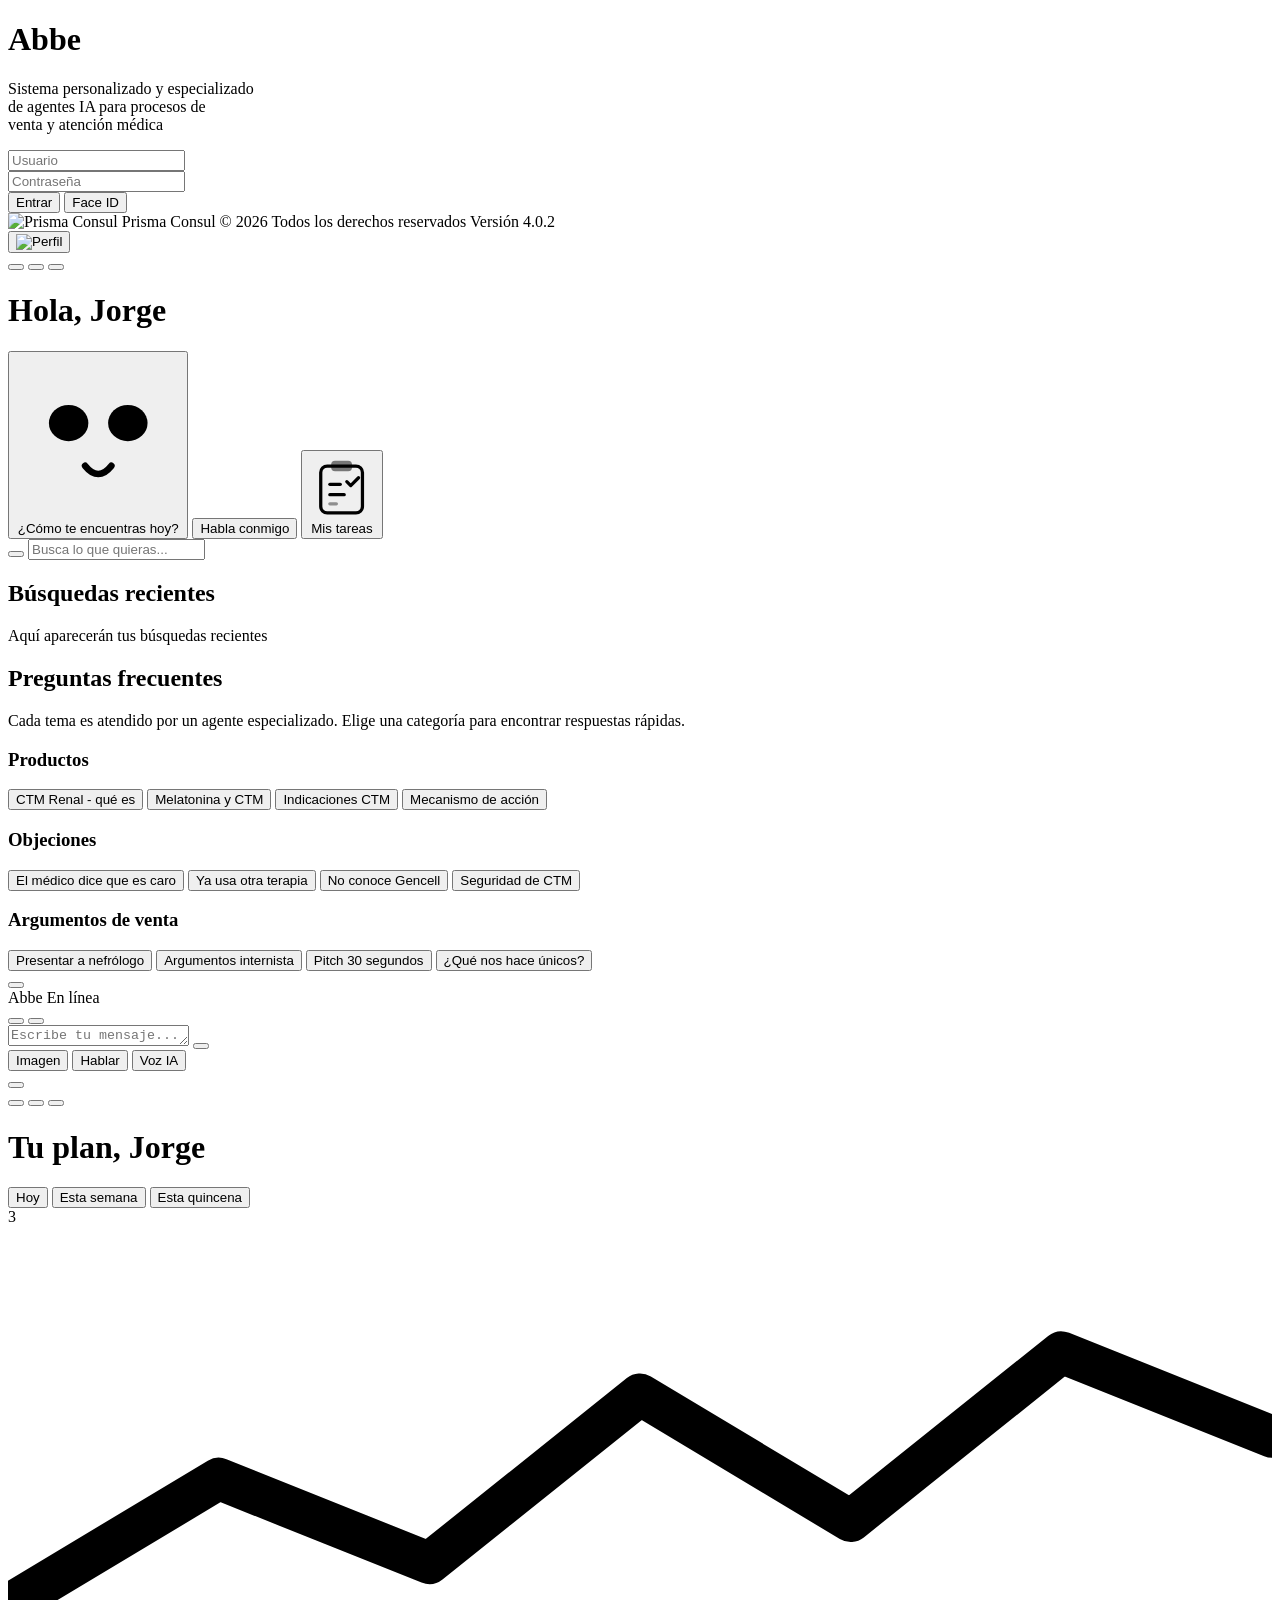
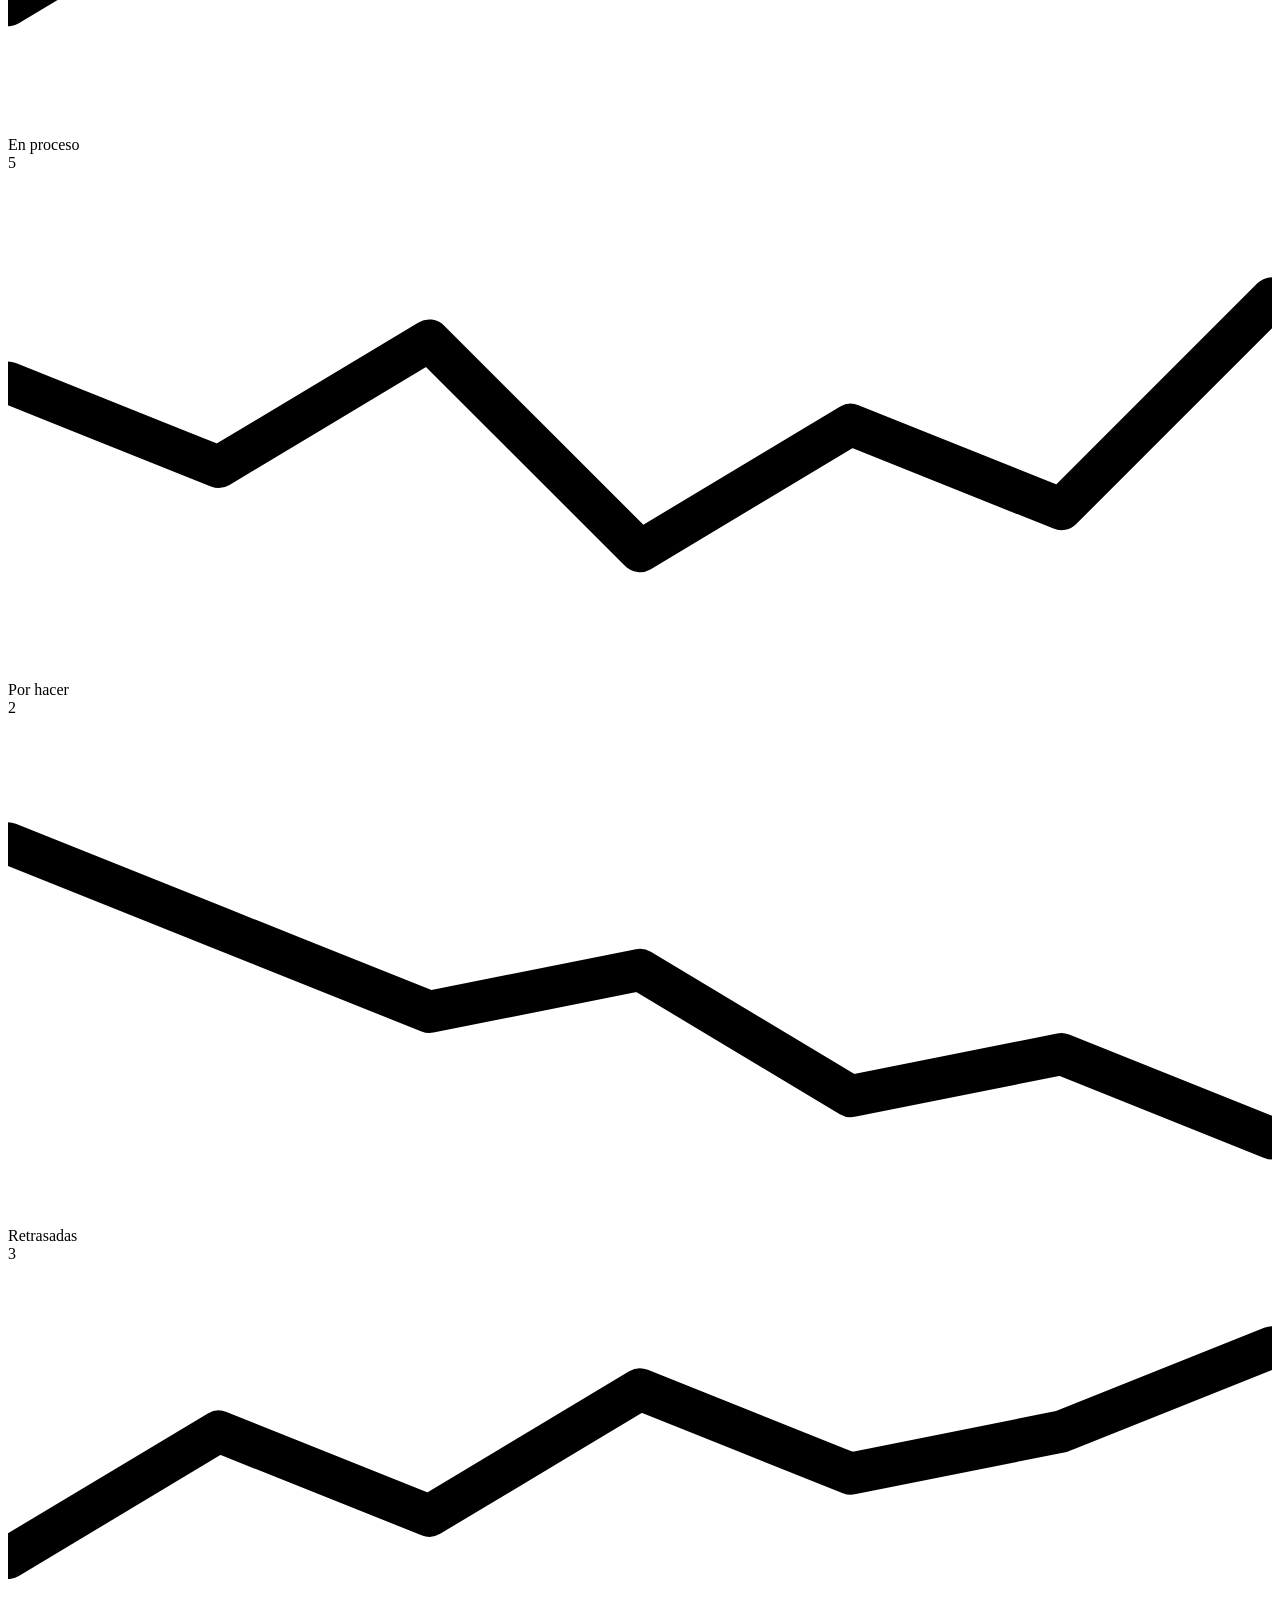
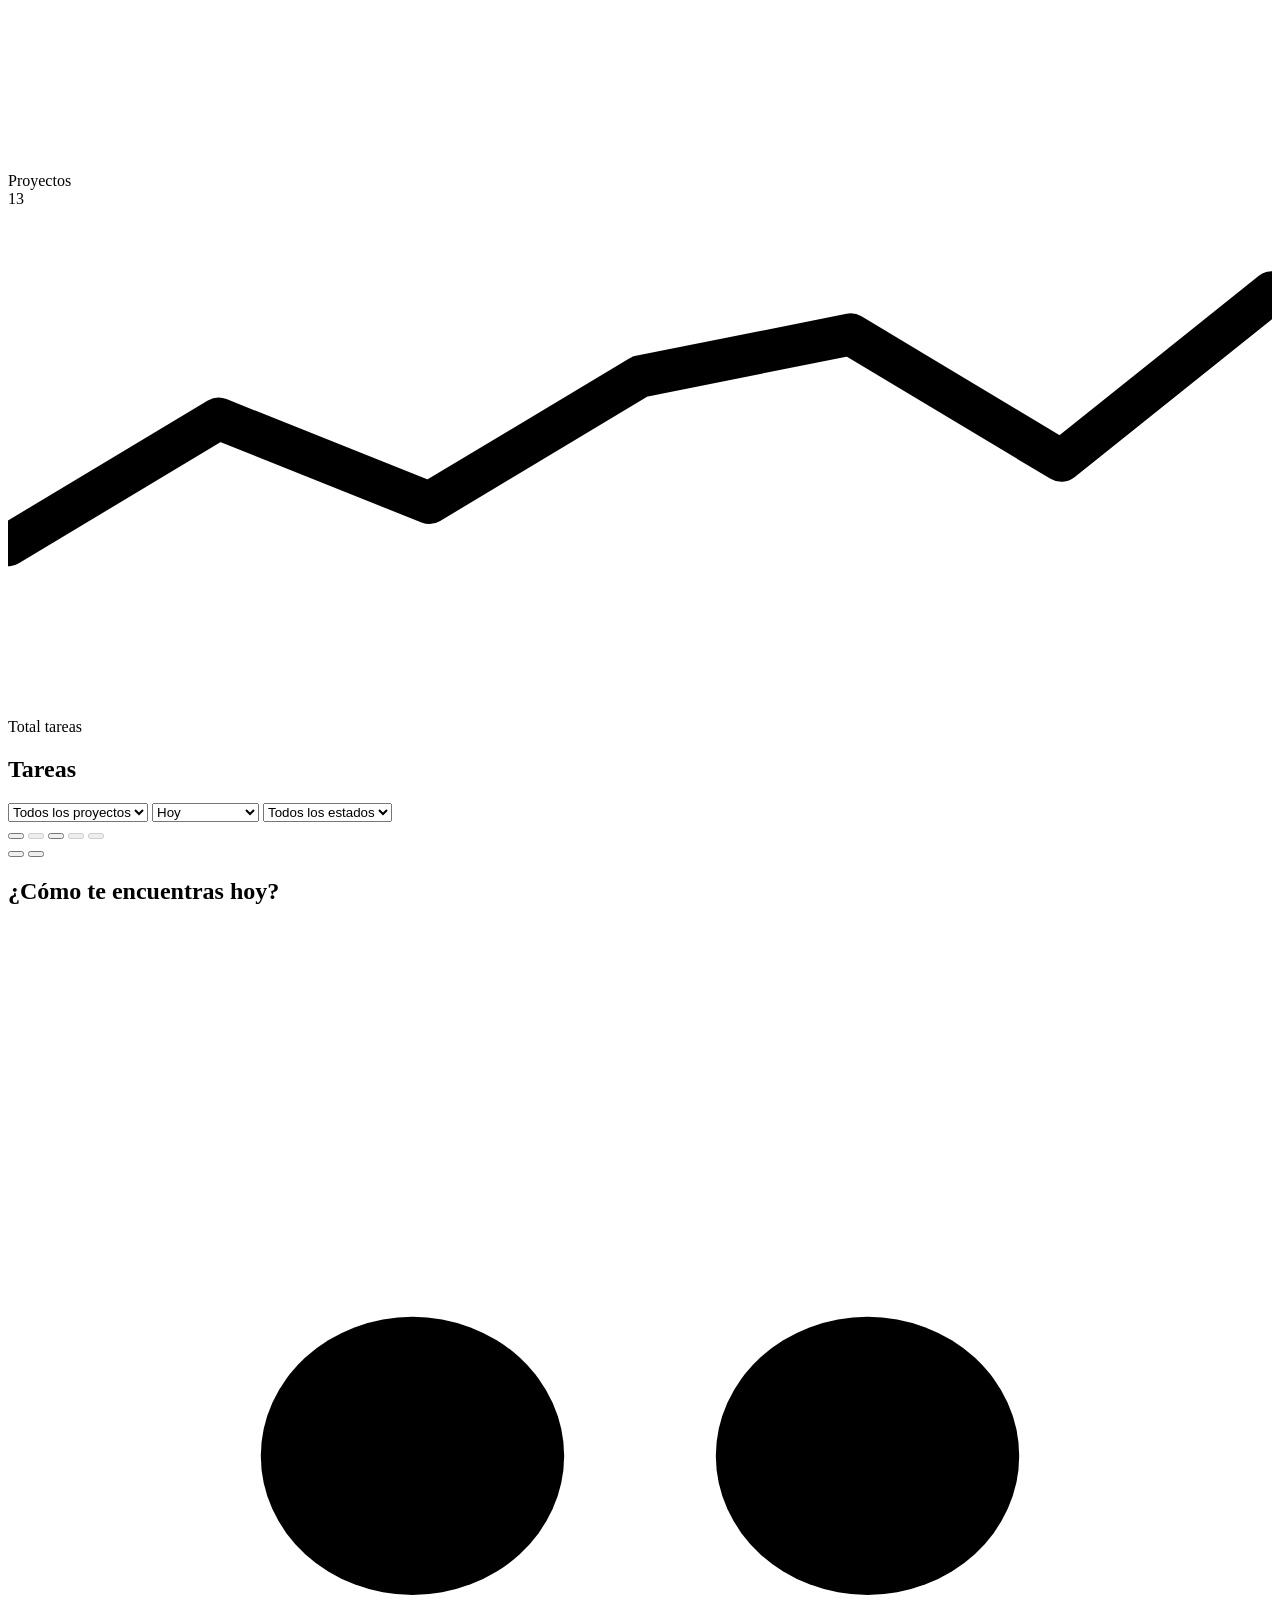
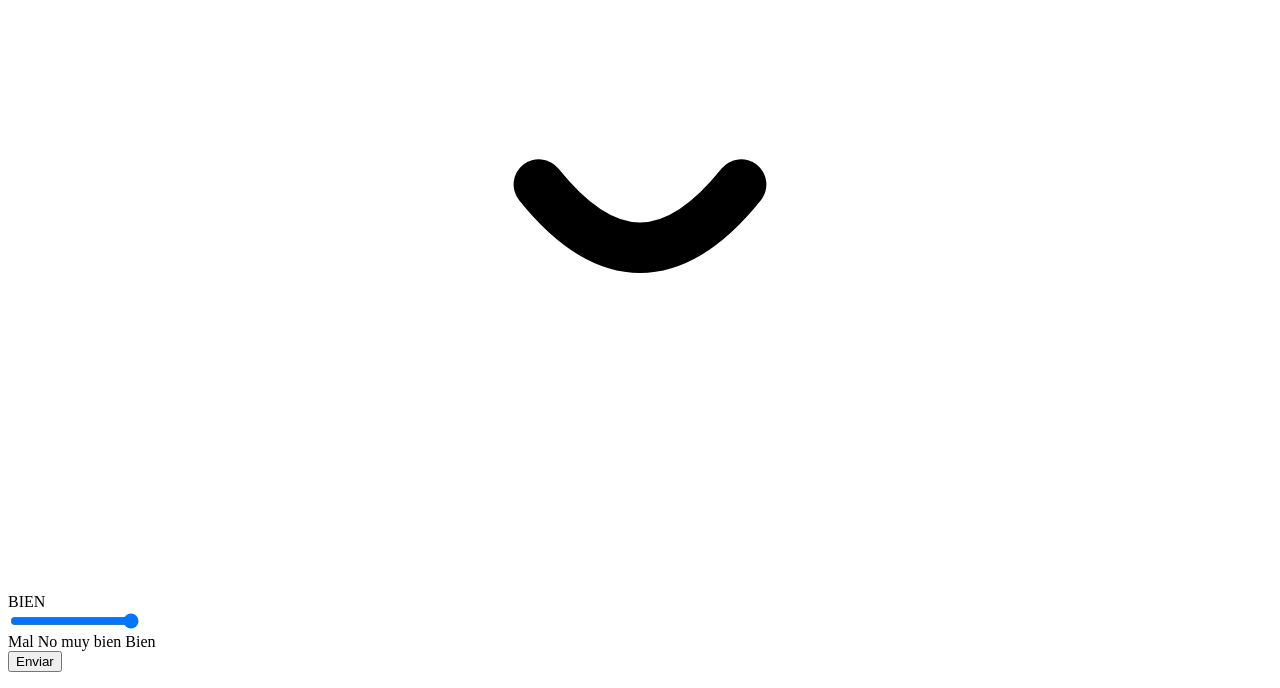
==== ABBE/static/index.html @ cb71785f "feat: multi-product platform v4.0.3 — Above Pharma with data contract enforcement - Transform from s" ====
<!DOCTYPE html>
<html lang="es">
<head>
    <meta charset="UTF-8">
    <meta name="viewport" content="width=device-width, initial-scale=1.0, maximum-scale=1.0, user-scalable=no, viewport-fit=cover">
    <meta name="theme-color" content="#FBF8FF">
    <title>Abbe</title>
    <!-- Tipografías corporativas -->
    <link rel="preconnect" href="https://fonts.googleapis.com">
    <link rel="preconnect" href="https://fonts.gstatic.com" crossorigin>
    <link href="https://fonts.googleapis.com/css2?family=Quicksand:wght@500;600;700&family=Source+Sans+3:wght@400;500;600&family=Space+Mono:wght@400;700&display=swap" rel="stylesheet">
    <!-- Phosphor Icons -->
    <link rel="stylesheet" href="https://cdn.jsdelivr.net/npm/@phosphor-icons/web@2.1.2/src/regular/style.css">
    <link rel="stylesheet" href="https://cdn.jsdelivr.net/npm/@phosphor-icons/web@2.1.2/src/bold/style.css">
    <link rel="stylesheet" href="https://cdn.jsdelivr.net/npm/@phosphor-icons/web@2.1.2/src/fill/style.css">
    <!-- Estilos -->
    <link rel="stylesheet" href="/static/style.css?v=3.8.3">
    <!-- Favicon y iconos para iOS/Android/Windows/Mac -->
    <link rel="icon" type="image/png" sizes="16x16" href="/static/favicon-16x16.png?v=4.0.2">
    <link rel="icon" type="image/png" sizes="32x32" href="/static/favicon-32x32.png?v=4.0.2">
    <link rel="icon" type="image/png" sizes="48x48" href="/static/favicon-48x48.png?v=4.0.2">
    <link rel="apple-touch-icon" href="/static/apple-touch-icon.png?v=4.0.2">
    <link rel="apple-touch-icon" sizes="152x152" href="/static/apple-touch-icon-152x152.png?v=4.0.2">
    <link rel="apple-touch-icon" sizes="167x167" href="/static/apple-touch-icon-167x167.png?v=4.0.2">
    <link rel="apple-touch-icon" sizes="180x180" href="/static/apple-touch-icon-180x180.png?v=4.0.2">
    <meta name="msapplication-TileImage" content="/static/mstile-150x150.png?v=4.0.2">
    <meta name="msapplication-TileColor" content="#667eea">
    <link rel="manifest" href="/static/manifest.json?v=4.0.2">
    <meta name="apple-mobile-web-app-capable" content="yes">
    <meta name="apple-mobile-web-app-status-bar-style" content="black-translucent">
    <meta name="apple-mobile-web-app-title" content="Abbe">
    <meta name="mobile-web-app-capable" content="yes">
    <meta name="application-name" content="Abbe">
</head>
<body>
    <div class="app-container">
        <!-- ============================================
             PANTALLA DE LOGIN
             ============================================ -->
        <main class="main-content login-screen" id="login-screen">
            <div class="login-content">
                <!-- Título -->
                <h1 class="login-title">Abbe</h1>

                <!-- Orb -->
                <div class="login-orb-wrapper">
                    <div class="orb-container" id="login-orb-container"></div>
                </div>

                <!-- Descripción -->
                <p class="login-description">
                    Sistema personalizado y especializado<br>de agentes IA para procesos de<br>venta y atención médica
                </p>

                <!-- Campo usuario -->
                <div class="login-field" id="login-field-user">
                    <i class="ph ph-user"></i>
                    <input type="text" id="login-user" placeholder="Usuario" autocomplete="username" required>
                </div>

                <!-- Campo contraseña -->
                <div class="login-field" id="login-field-password">
                    <i class="ph ph-lock"></i>
                    <input type="password" id="login-password" placeholder="Contraseña" autocomplete="current-password" required>
                </div>

                <!-- Botón entrar -->
                <button class="login-btn" id="login-btn" type="button">
                    Entrar
                </button>

                <!-- Face ID -->
                <button class="login-faceid" id="faceid-btn" type="button">
                    <i class="ph ph-scan-smiley"></i>
                    <span>Face ID</span>
                </button>

                <!-- Footer con logo Prisma Consul -->
                <footer class="login-footer">
                    <img src="/static/prisma-logo.svg" alt="Prisma Consul" class="login-footer__logo">
                    <span class="login-footer__company">Prisma Consul</span>
                    <span class="login-footer__copyright">© 2026 Todos los derechos reservados</span>
                    <span class="login-footer__version">Versión 4.0.2</span>
                </footer>
            </div>
        </main>

        <!-- ============================================
             PANTALLA DE BIENVENIDA
             ============================================ -->
        <main class="main-content welcome-screen hidden" id="welcome-screen">
            <!-- Header con perfil e iconos -->
            <div class="header-row">
                <button class="profile-btn" id="profile-btn" title="Mi cuenta">
                    <img src="/static/profile.jpg" alt="Perfil" class="profile-img">
                </button>
                <div class="header-actions">
                    <!-- Wake word button oculto — reactivar descomentando
                    <button class="wake-word-toggle" id="wake-word-btn" title="Activar Hola, Abbe">
                        <i class="ph ph-microphone-slash"></i>
                        <span class="wake-word-label">Hola, Abbe · off</span>
                    </button>
                    -->
                    <button class="header-icon-btn" id="faq-btn" title="Preguntas frecuentes">
                        <i class="ph ph-question"></i>
                    </button>
                    <button class="header-icon-btn" id="catalog-btn" title="Catálogos">
                        <i class="ph ph-book-open"></i>
                    </button>
                    <button class="header-icon-btn" id="logout-btn" title="Cerrar sesión">
                        <i class="ph ph-sign-out"></i>
                    </button>
                </div>
            </div>

            <!-- Saludo -->
            <div class="greeting-section">
                <h1 class="greeting-title">Hola, Jorge <i class="ph ph-hand-waving wave"></i></h1>
            </div>

            <!-- Bento Card Grid -->
            <div class="bento-grid">
                <!-- Card 1: Estado de ánimo (tall, izquierda) -->
                <button class="bento-card bento-card--mood" id="mood-card">
                    <svg class="mood-face" viewBox="0 0 100 100" aria-hidden="true">
                        <ellipse cx="32" cy="42" rx="12" ry="11" fill="currentColor"/>
                        <ellipse cx="68" cy="42" rx="12" ry="11" fill="currentColor"/>
                        <path d="M42 68 Q50 78 58 68" stroke="currentColor" stroke-width="4" stroke-linecap="round" fill="none"/>
                    </svg>
                    <span class="bento-card__title">¿Cómo te encuentras hoy?</span>
                </button>

                <!-- Card 2: Orb + Voice (derecha arriba) -->
                <button class="bento-card bento-card--voice" id="orb-card">
                    <div id="orb-container" class="orb-container"></div>
                    <span class="bento-card__title">Habla conmigo</span>
                </button>

                <!-- Card 3: Plan diario (derecha abajo) -->
                <button class="bento-card bento-card--plan" id="plan-card">
                    <svg class="plan-icon" viewBox="0 0 100 100" aria-hidden="true">
                        <!-- Clipboard base -->
                        <rect x="18" y="20" width="64" height="72" rx="10" ry="10" fill="none" stroke="currentColor" stroke-width="5"/>
                        <!-- Clip top -->
                        <rect x="34" y="12" width="32" height="16" rx="6" ry="6" fill="currentColor" opacity="0.5"/>
                        <!-- Check lines -->
                        <line x1="32" y1="48" x2="48" y2="48" stroke="currentColor" stroke-width="5" stroke-linecap="round"/>
                        <line x1="32" y1="64" x2="54" y2="64" stroke="currentColor" stroke-width="5" stroke-linecap="round"/>
                        <line x1="32" y1="78" x2="42" y2="78" stroke="currentColor" stroke-width="5" stroke-linecap="round" opacity="0.4"/>
                        <!-- Checkmark -->
                        <polyline points="58,44 64,50 76,38" fill="none" stroke="currentColor" stroke-width="5" stroke-linecap="round" stroke-linejoin="round"/>
                    </svg>
                    <span class="bento-card__title">Mis tareas</span>
                </button>
            </div>

            <!-- Barra de búsqueda -->
            <div class="search-container">
                <button class="search-icon-btn" title="Buscar">
                    <i class="ph ph-magnifying-glass"></i>
                </button>
                <input
                    type="text"
                    id="message-input"
                    class="search-input"
                    placeholder="Busca lo que quieras..."
                    autocomplete="off"
                >
            </div>

            <!-- Búsquedas recientes -->
            <section class="recent-searches" id="recent-searches">
                <h2 class="recent-searches__title">Búsquedas recientes</h2>
                <p class="recent-searches__empty-msg" id="recent-searches-empty">Aquí aparecerán tus búsquedas recientes</p>
                <div class="recent-searches__list" id="recent-searches-list">
                    <!-- Se renderiza dinámicamente desde JS -->
                </div>
            </section>

            <!-- Preguntas Frecuentes por Agente -->
            <section class="faq-section" id="faq-section">
                <h2 class="faq-section__title">Preguntas frecuentes</h2>
                <p class="faq-section__desc">Cada tema es atendido por un agente especializado. Elige una categoría para encontrar respuestas rápidas.</p>

                <!-- Productos -->
                <div class="faq-category">
                    <h3 class="faq-category__label">
                        <i class="ph ph-package"></i>
                        Productos
                    </h3>
                    <div class="faq-chips">
                        <button class="faq-chip" data-question="¿Qué es el CTM Estabilizador Renal y para qué sirve?">CTM Renal - qué es</button>
                        <button class="faq-chip" data-question="¿Cómo funciona el pretratamiento con melatonina en las CTM?">Melatonina y CTM</button>
                        <button class="faq-chip" data-question="¿Qué condiciones trata el CTM Estabilizador Renal?">Indicaciones CTM</button>
                        <button class="faq-chip" data-question="¿Cuál es el mecanismo de acción de las células mesenquimales?">Mecanismo de acción</button>
                    </div>
                </div>

                <!-- Objeciones -->
                <div class="faq-category">
                    <h3 class="faq-category__label">
                        <i class="ph ph-shield"></i>
                        Objeciones
                    </h3>
                    <div class="faq-chips">
                        <button class="faq-chip" data-question="El doctor dice que la terapia celular es muy cara, ¿cómo respondo?">El médico dice que es caro</button>
                        <button class="faq-chip" data-question="El doctor ya usa otra terapia y está contento, ¿cómo lo convenzo?">Ya usa otra terapia</button>
                        <button class="faq-chip" data-question="El doctor no conoce Gencell, ¿cómo la presento?">No conoce Gencell</button>
                        <button class="faq-chip" data-question="¿Las células mesenquimales son seguras? ¿Hay efectos adversos?">Seguridad de CTM</button>
                    </div>
                </div>

                <!-- Argumentos de venta -->
                <div class="faq-category">
                    <h3 class="faq-category__label">
                        <i class="ph ph-trend-up"></i>
                        Argumentos de venta
                    </h3>
                    <div class="faq-chips">
                        <button class="faq-chip" data-question="¿Cómo presento Gencell a un nefrólogo?">Presentar a nefrólogo</button>
                        <button class="faq-chip" data-question="¿Cómo presento la terapia CTM a un internista?">Argumentos internista</button>
                        <button class="faq-chip" data-question="Dame el pitch de 30 segundos del CTM Estabilizador Renal">Pitch 30 segundos</button>
                        <button class="faq-chip" data-question="¿Qué hace único a Gencell frente a otras terapias celulares?">¿Qué nos hace únicos?</button>
                    </div>
                </div>
            </section>
        </main>

        <!-- ============================================
             PANTALLA DE CHAT
             ============================================ -->
        <main class="chat-screen hidden" id="chat-screen">
            <!-- Header del chat -->
            <div class="chat-header">
                <button class="back-btn" id="back-btn" title="Volver">
                    <i class="ph ph-arrow-left"></i>
                </button>
                <div id="orb-container-chat-header" class="orb-container-chat-header"></div>
                <div class="chat-title">
                    <span class="chat-title-text">Abbe</span>
                    <span class="chat-status" id="chat-status">En línea</span>
                </div>
                <div class="header-actions">
                    <!-- Wake word button oculto — reactivar descomentando
                    <button class="wake-word-toggle" id="chat-wake-word-btn" title="Activar Hola, Abbe">
                        <i class="ph ph-microphone-slash"></i>
                        <span class="wake-word-label">Hola, Abbe · off</span>
                    </button>
                    -->
                    <button class="header-icon-btn" id="chat-faq-btn" title="Preguntas frecuentes">
                        <i class="ph ph-question"></i>
                    </button>
                    <button class="header-icon-btn" id="chat-logout-btn" title="Cerrar sesión">
                        <i class="ph ph-sign-out"></i>
                    </button>
                </div>
            </div>

            <!-- Mensajes del chat -->
            <div class="chat-messages" id="chat-messages">
                <!-- Los mensajes se añaden dinámicamente -->
            </div>

            <!-- Input del chat — estilo Claude: input arriba, botones abajo -->
            <div class="chat-input-container">
                <!-- Input de texto principal -->
                <div class="chat-input-row">
                    <textarea
                        id="chat-input"
                        class="chat-textarea"
                        placeholder="Escribe tu mensaje..."
                        rows="1"
                        autocomplete="off"
                    ></textarea>
                    <button class="chat-send-btn" id="chat-send-btn" title="Enviar">
                        <i class="ph ph-paper-plane-tilt"></i>
                    </button>
                </div>
                <!-- Botones de acción -->
                <div class="chat-actions-row">
                    <button class="chat-action-btn" id="chat-photo-btn" title="Subir imagen">
                        <i class="ph ph-camera"></i>
                        <span class="chat-action-label">Imagen</span>
                    </button>
                    <button class="chat-action-btn" id="chat-mic-btn" title="Grabar voz">
                        <i class="ph ph-microphone"></i>
                        <span class="chat-action-label">Hablar</span>
                    </button>
                    <button class="chat-action-btn chat-action-btn--voice" id="chat-voice-btn" title="Voz de Abbe">
                        <i class="ph-bold ph-waveform"></i>
                        <span class="chat-action-label">Voz IA</span>
                    </button>
                </div>
            </div>
        </main>

        <!-- ============================================
             PANTALLA DE PLAN
             ============================================ -->
        <main class="plan-screen hidden" id="plan-screen">
            <!-- Contenido scrollable -->
            <div class="plan-body">
                <!-- Header limpio (mismo estilo que welcome) -->
                <div class="header-row">
                    <button class="header-icon-btn" id="plan-back-btn" title="Volver">
                        <i class="ph ph-arrow-left"></i>
                    </button>
                    <div class="header-actions">
                        <button class="header-icon-btn" id="plan-faq-btn" title="Preguntas frecuentes">
                            <i class="ph ph-question"></i>
                        </button>
                        <button class="header-icon-btn" id="plan-catalog-btn" title="Catálogos">
                            <i class="ph ph-book-open"></i>
                        </button>
                        <button class="header-icon-btn" id="plan-logout-btn" title="Cerrar sesión">
                            <i class="ph ph-sign-out"></i>
                        </button>
                    </div>
                </div>

                <!-- Título tipo greeting -->
                <div class="greeting-section">
                    <h1 class="greeting-title">Tu plan, Jorge</h1>
                </div>
                <!-- Filtro Overview -->
                <div class="plan-overview-filter">
                    <button class="plan-filter-chip active" data-filter="hoy">Hoy</button>
                    <button class="plan-filter-chip" data-filter="semana">Esta semana</button>
                    <button class="plan-filter-chip" data-filter="quincena">Esta quincena</button>
                </div>

                <!-- Grid de estadísticas -->
                <div class="plan-stats-grid">
                    <div class="plan-stat-card plan-stat--in-progress">
                        <span class="plan-stat__number" id="stat-in-progress">3</span>
                        <svg class="plan-stat__sparkline" viewBox="0 0 60 24" aria-hidden="true">
                            <polyline points="0,18 10,12 20,16 30,8 40,14 50,6 60,10" fill="none" stroke="currentColor" stroke-width="2" stroke-linecap="round" stroke-linejoin="round"/>
                        </svg>
                        <span class="plan-stat__label">En proceso</span>
                        <i class="ph ph-caret-right plan-stat__arrow"></i>
                    </div>
                    <div class="plan-stat-card plan-stat--todo">
                        <span class="plan-stat__number" id="stat-todo">5</span>
                        <svg class="plan-stat__sparkline" viewBox="0 0 60 24" aria-hidden="true">
                            <polyline points="0,10 10,14 20,8 30,18 40,12 50,16 60,6" fill="none" stroke="currentColor" stroke-width="2" stroke-linecap="round" stroke-linejoin="round"/>
                        </svg>
                        <span class="plan-stat__label">Por hacer</span>
                        <i class="ph ph-caret-right plan-stat__arrow"></i>
                    </div>
                    <div class="plan-stat-card plan-stat--overdue">
                        <span class="plan-stat__number" id="stat-overdue">2</span>
                        <svg class="plan-stat__sparkline" viewBox="0 0 60 24" aria-hidden="true">
                            <polyline points="0,6 10,10 20,14 30,12 40,18 50,16 60,20" fill="none" stroke="currentColor" stroke-width="2" stroke-linecap="round" stroke-linejoin="round"/>
                        </svg>
                        <span class="plan-stat__label">Retrasadas</span>
                        <i class="ph ph-caret-right plan-stat__arrow"></i>
                    </div>
                    <div class="plan-stat-card plan-stat--projects">
                        <span class="plan-stat__number" id="stat-projects">3</span>
                        <svg class="plan-stat__sparkline" viewBox="0 0 60 24" aria-hidden="true">
                            <polyline points="0,14 10,8 20,12 30,6 40,10 50,8 60,4" fill="none" stroke="currentColor" stroke-width="2" stroke-linecap="round" stroke-linejoin="round"/>
                        </svg>
                        <span class="plan-stat__label">Proyectos</span>
                        <i class="ph ph-caret-right plan-stat__arrow"></i>
                    </div>
                    <div class="plan-stat-card plan-stat--total">
                        <span class="plan-stat__number" id="stat-total">13</span>
                        <svg class="plan-stat__sparkline" viewBox="0 0 60 24" aria-hidden="true">
                            <polyline points="0,16 10,10 20,14 30,8 40,6 50,12 60,4" fill="none" stroke="currentColor" stroke-width="2" stroke-linecap="round" stroke-linejoin="round"/>
                        </svg>
                        <span class="plan-stat__label">Total tareas</span>
                        <i class="ph ph-caret-right plan-stat__arrow"></i>
                    </div>
                </div>

                <!-- Sección Tareas -->
                <div class="plan-tasks-section">
                    <h2 class="plan-tasks__title">Tareas</h2>

                    <!-- Filtros de tareas -->
                    <div class="plan-tasks-filters">
                        <select class="plan-tasks-filter" id="filter-project">
                            <option value="all">Todos los proyectos</option>
                            <option value="visitas">Visitas médicas</option>
                            <option value="formacion">Formación</option>
                            <option value="admin">Administración</option>
                        </select>
                        <select class="plan-tasks-filter" id="filter-time">
                            <option value="hoy">Hoy</option>
                            <option value="semana">Esta semana</option>
                            <option value="quincena">Esta quincena</option>
                        </select>
                        <select class="plan-tasks-filter" id="filter-status">
                            <option value="all">Todos los estados</option>
                            <option value="in_progress">En proceso</option>
                            <option value="todo">Por hacer</option>
                            <option value="overdue">Retrasadas</option>
                            <option value="done">Completadas</option>
                        </select>
                    </div>

                    <!-- Lista de tareas — se renderiza dinámicamente desde JS -->
                    <div class="plan-tasks-list" id="plan-tasks-list"></div>
                </div>
            </div>

            <!-- Bottom Navigation Bar -->
            <nav class="plan-bottom-nav">
                <button class="plan-nav-btn" id="nav-chat-btn" title="Chat">
                    <i class="ph ph-chat-circle"></i>
                </button>
                <button class="plan-nav-btn" id="nav-add-task" title="Nueva tarea" disabled>
                    <i class="ph ph-plus"></i>
                </button>
                <button class="plan-nav-btn plan-nav-btn--orb" id="nav-orb" title="Habla conmigo">
                    <div id="orb-container-nav" class="orb-container-nav"></div>
                </button>
                <button class="plan-nav-btn" id="nav-list" title="Lista" disabled>
                    <i class="ph ph-list-checks"></i>
                </button>
                <button class="plan-nav-btn" id="nav-calendar" title="Calendario" disabled>
                    <i class="ph ph-calendar"></i>
                </button>
            </nav>
        </main>

        <!-- ============================================
             MOOD SELECTOR OVERLAY
             ============================================ -->
        <div class="mood-overlay hidden" id="mood-overlay" role="dialog" aria-modal="true" aria-labelledby="mood-question">
            <!-- Top bar -->
            <div class="mood-overlay__topbar">
                <button class="mood-overlay__close" id="mood-close-btn" title="Cerrar" aria-label="Cerrar">
                    <i class="ph ph-x"></i>
                </button>
                <button class="mood-overlay__info" id="mood-info-btn" title="Información" aria-label="Información">
                    <i class="ph ph-info"></i>
                </button>
            </div>

            <!-- Pregunta -->
            <h2 class="mood-overlay__question" id="mood-question">¿Cómo te encuentras hoy?</h2>

            <!-- Cara animada grande -->
            <div class="mood-overlay__face-container">
                <svg class="mood-overlay__face" id="mood-face-svg" viewBox="0 0 100 100" aria-hidden="true">
                    <ellipse id="mood-eye-left" cx="32" cy="42" rx="12" ry="11" fill="currentColor"/>
                    <ellipse id="mood-eye-right" cx="68" cy="42" rx="12" ry="11" fill="currentColor"/>
                    <path id="mood-mouth" d="M42 68 Q50 78 58 68" stroke="currentColor" stroke-width="4" stroke-linecap="round" fill="none"/>
                </svg>
            </div>

            <!-- Label del mood -->
            <span class="mood-overlay__label" id="mood-label">BIEN</span>

            <!-- Slider -->
            <div class="mood-overlay__slider-container">
                <div class="mood-overlay__slider-track">
                    <input
                        type="range"
                        id="mood-slider"
                        class="mood-overlay__slider"
                        min="0"
                        max="100"
                        value="100"
                        step="1"
                    >
                </div>
                <div class="mood-overlay__slider-labels">
                    <span class="mood-overlay__slider-endpoint">Mal</span>
                    <span class="mood-overlay__slider-endpoint">No muy bien</span>
                    <span class="mood-overlay__slider-endpoint">Bien</span>
                </div>
            </div>

            <!-- Enviar -->
            <button class="mood-overlay__submit" id="mood-submit-btn">Enviar</button>

            <!-- Reacción AI -->
            <p class="mood-overlay__reaction" id="mood-reaction"></p>
        </div>
    </div>

    <!-- Markdown rendering -->
    <script src="https://cdn.jsdelivr.net/npm/marked@17.0.1/lib/marked.umd.js"></script>
    <script src="https://cdn.jsdelivr.net/npm/dompurify@3.3.1/dist/purify.min.js"></script>
    <!-- Streaming markdown parser (no re-parsea, solo append al DOM) -->
    <script type="module">
        import * as smd from "https://cdn.jsdelivr.net/npm/streaming-markdown/smd.min.js";
        window.smd = smd;
    </script>
    <!-- HTML to Canvas (infographic PNG export) -->
    <script src="https://cdn.jsdelivr.net/npm/html2canvas@1.4.1/dist/html2canvas.min.js"></script>
    <!-- Orb 3D Canvas -->
    <script src="/static/orb.js?v=2.4.0"></script>
    <script src="/static/app.js?v=5.8.0"></script>
</body>
</html>
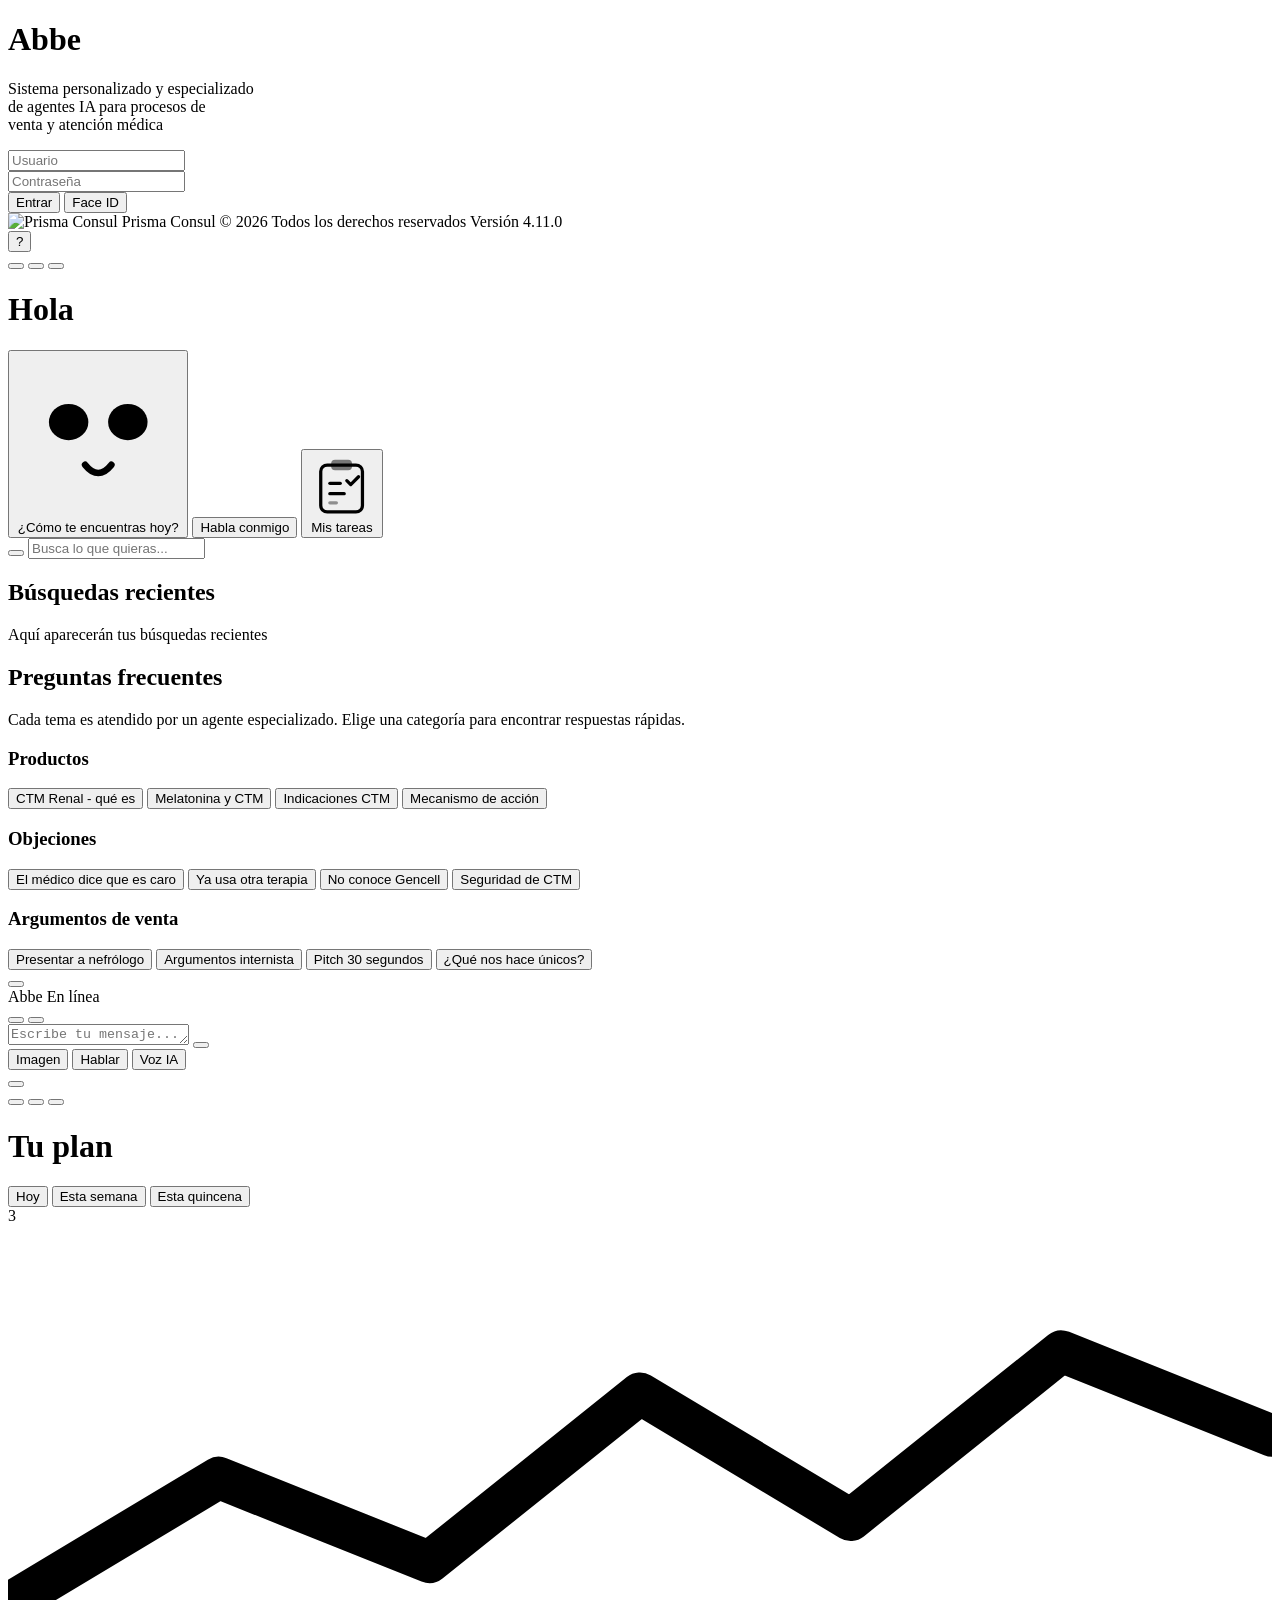
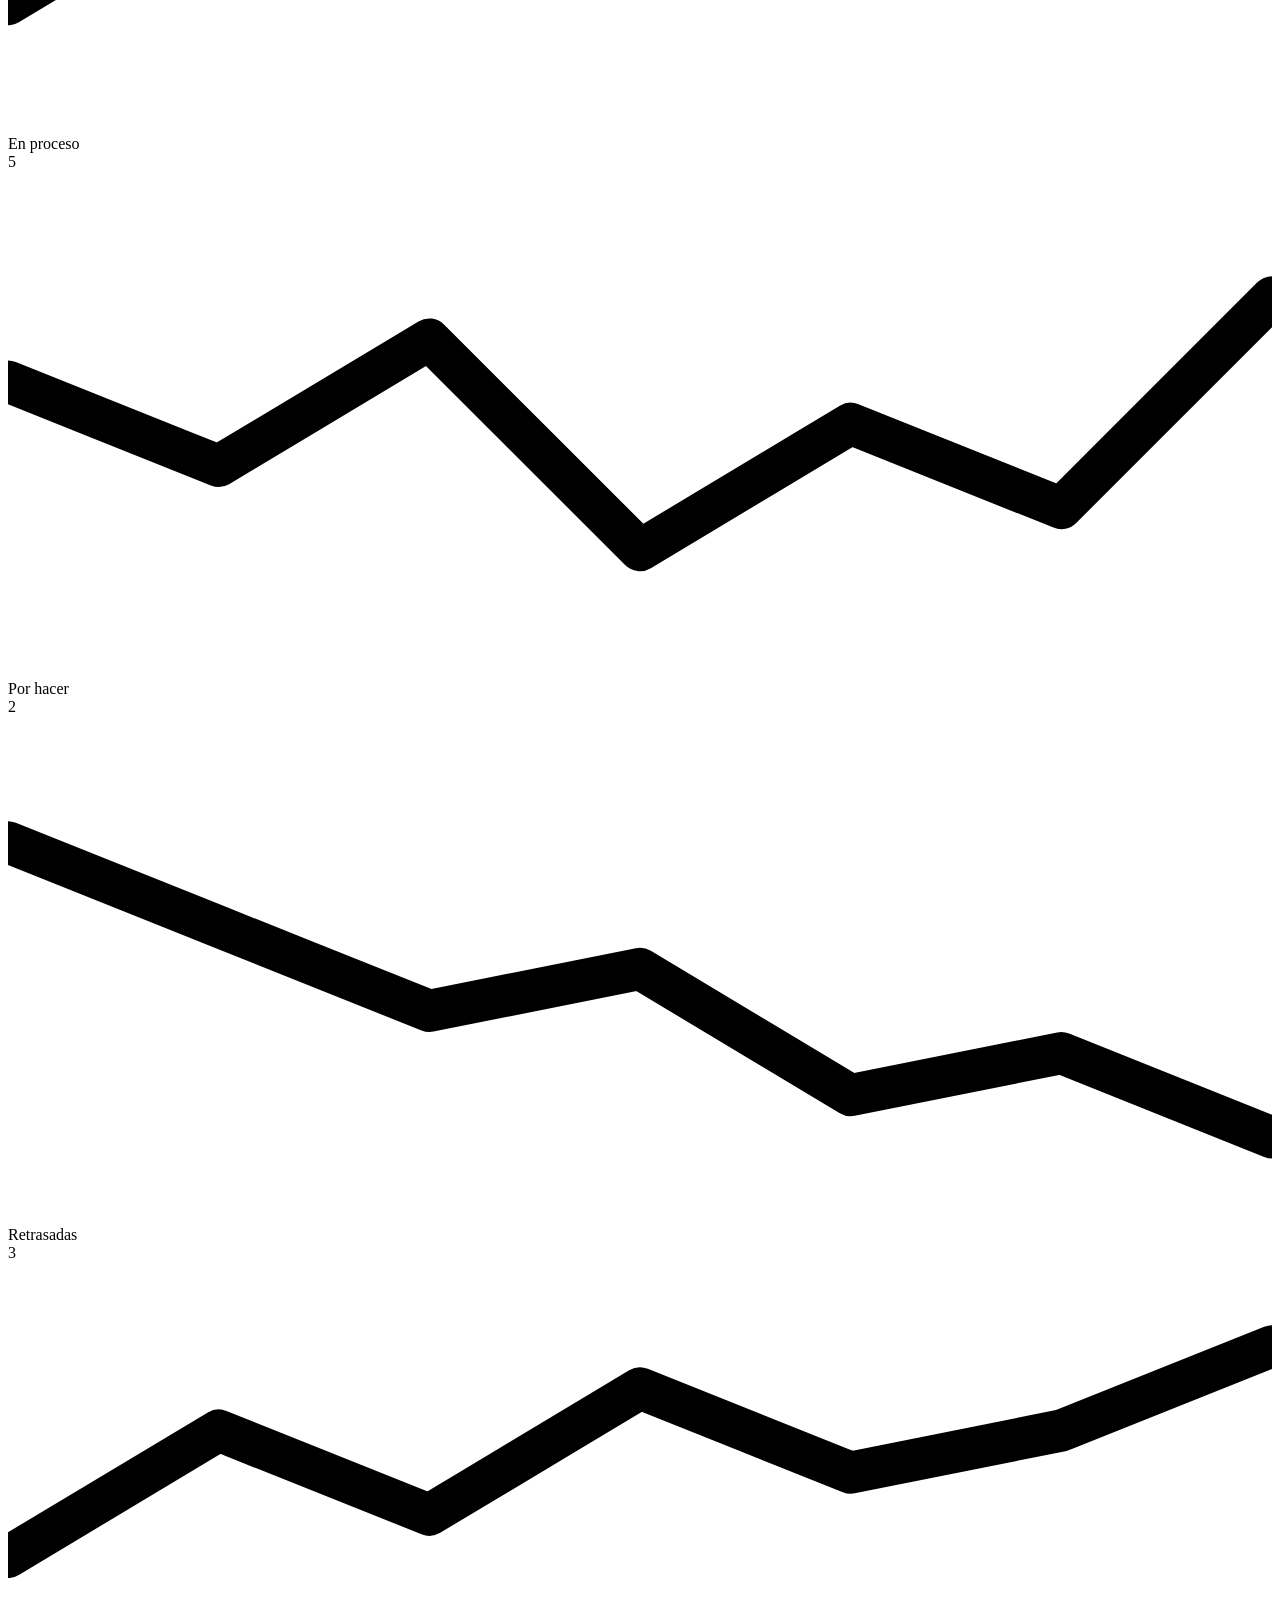
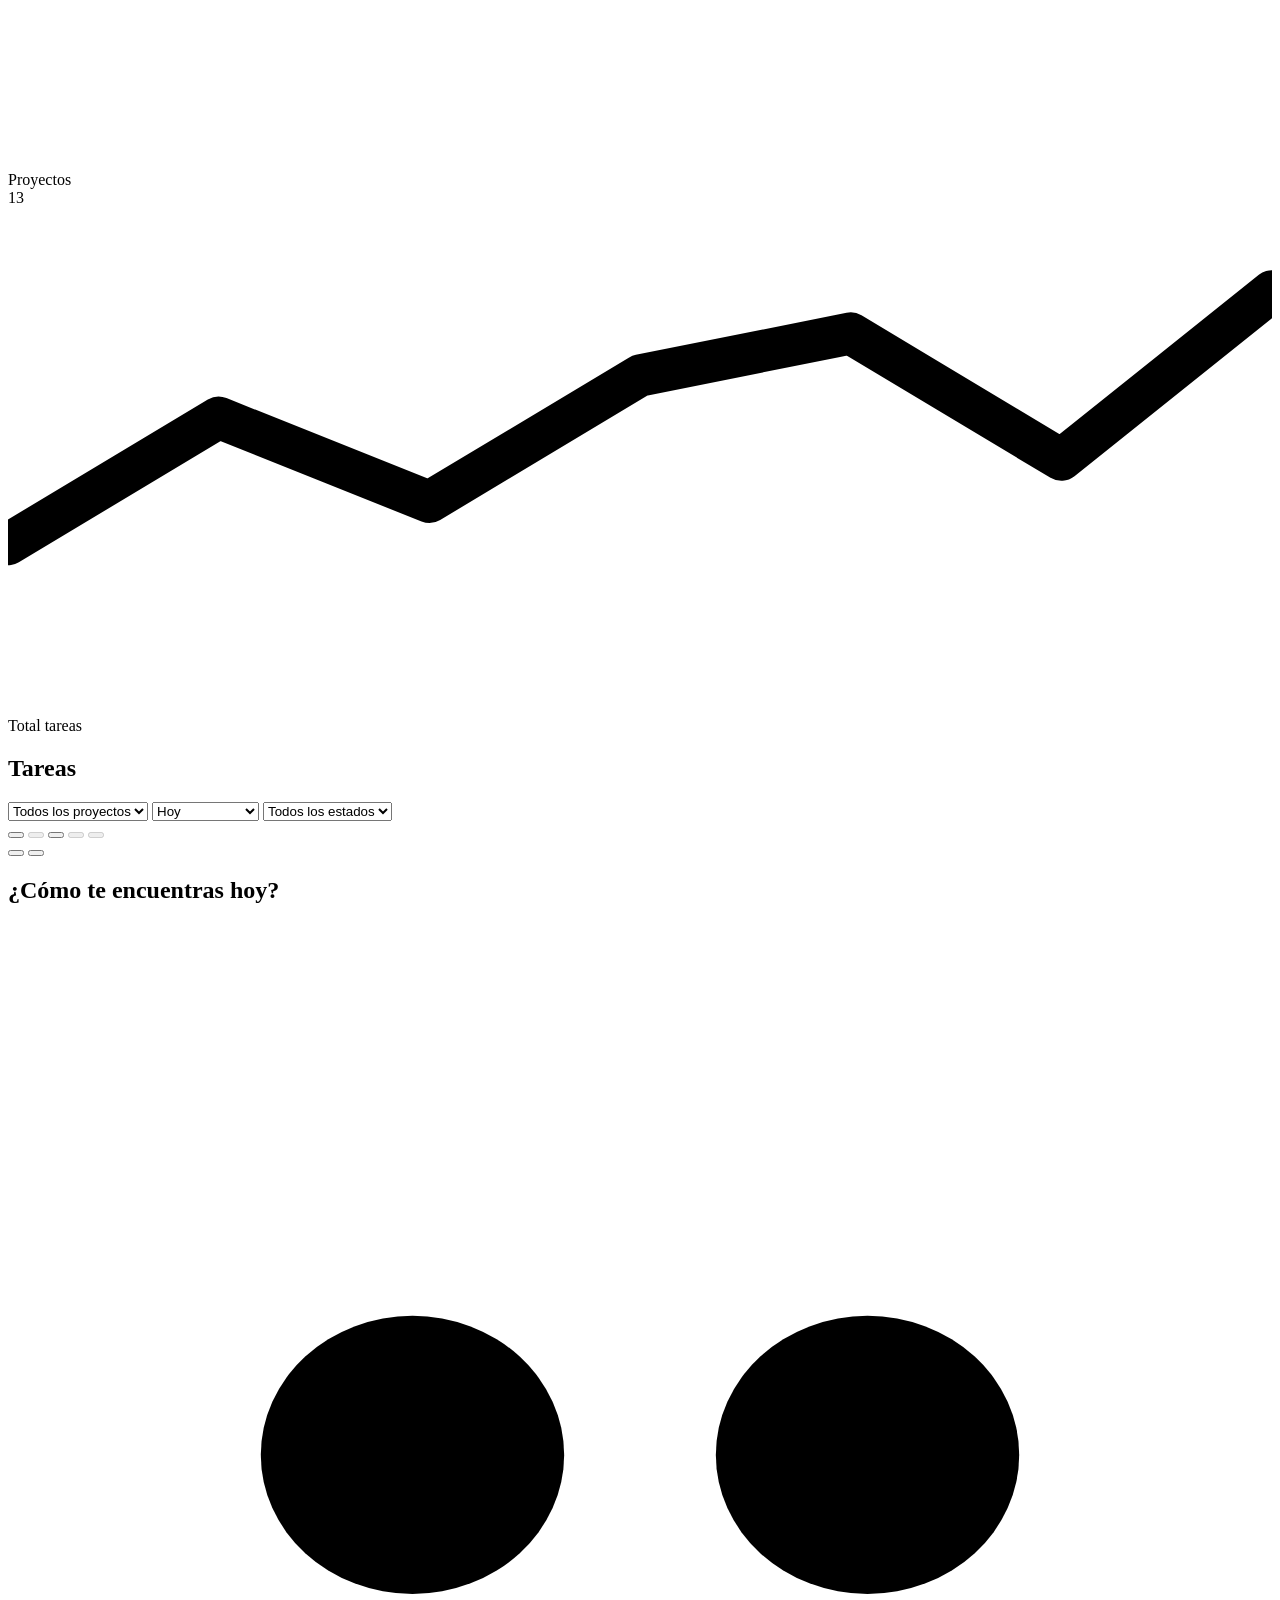
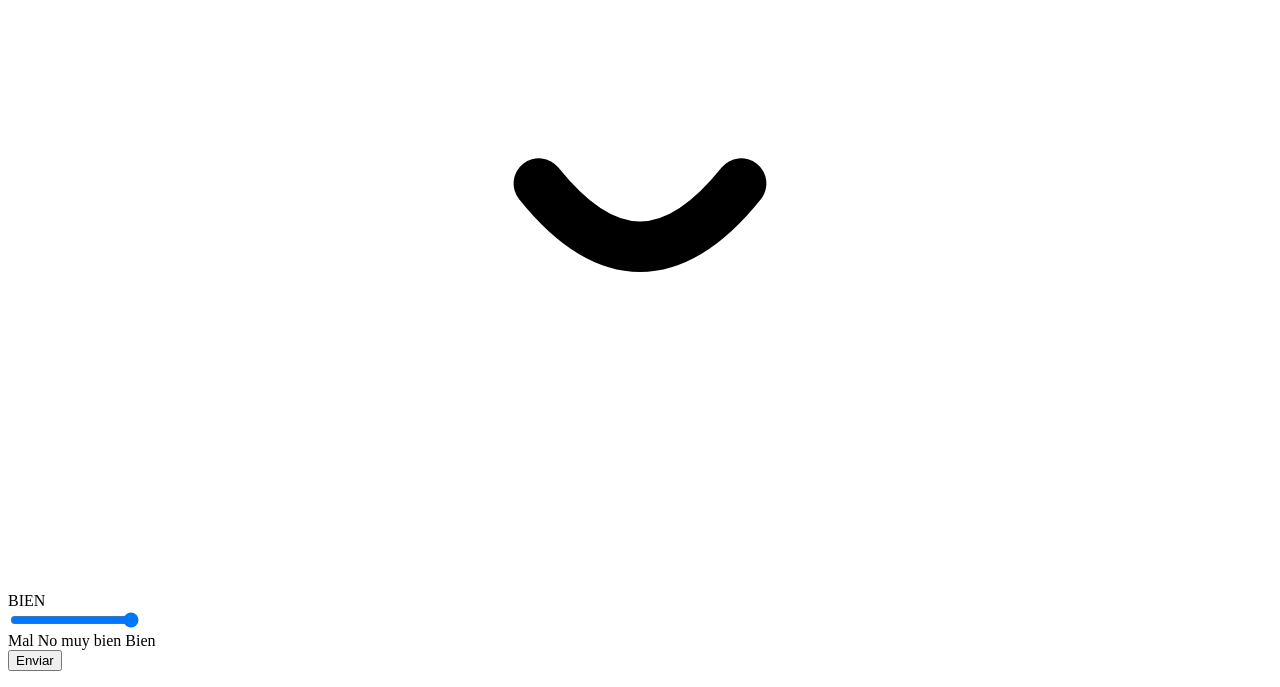
==== commit 96a27556: "feat: frontend parametrization + legacy cleanup (v4.11.0) Block 3.2: Replace hardcoded "Jorge" with " ====
--- a/ABBE/static/index.html
+++ b/ABBE/static/index.html
@@ -14,18 +14,18 @@
     <link rel="stylesheet" href="https://cdn.jsdelivr.net/npm/@phosphor-icons/web@2.1.2/src/bold/style.css">
     <link rel="stylesheet" href="https://cdn.jsdelivr.net/npm/@phosphor-icons/web@2.1.2/src/fill/style.css">
     <!-- Estilos -->
-    <link rel="stylesheet" href="/static/style.css?v=3.8.3">
+    <link rel="stylesheet" href="/static/style.css?v=4.11.0">
     <!-- Favicon y iconos para iOS/Android/Windows/Mac -->
-    <link rel="icon" type="image/png" sizes="16x16" href="/static/favicon-16x16.png?v=4.0.2">
-    <link rel="icon" type="image/png" sizes="32x32" href="/static/favicon-32x32.png?v=4.0.2">
-    <link rel="icon" type="image/png" sizes="48x48" href="/static/favicon-48x48.png?v=4.0.2">
-    <link rel="apple-touch-icon" href="/static/apple-touch-icon.png?v=4.0.2">
-    <link rel="apple-touch-icon" sizes="152x152" href="/static/apple-touch-icon-152x152.png?v=4.0.2">
-    <link rel="apple-touch-icon" sizes="167x167" href="/static/apple-touch-icon-167x167.png?v=4.0.2">
-    <link rel="apple-touch-icon" sizes="180x180" href="/static/apple-touch-icon-180x180.png?v=4.0.2">
-    <meta name="msapplication-TileImage" content="/static/mstile-150x150.png?v=4.0.2">
+    <link rel="icon" type="image/png" sizes="16x16" href="/static/favicon-16x16.png?v=4.11.0">
+    <link rel="icon" type="image/png" sizes="32x32" href="/static/favicon-32x32.png?v=4.11.0">
+    <link rel="icon" type="image/png" sizes="48x48" href="/static/favicon-48x48.png?v=4.11.0">
+    <link rel="apple-touch-icon" href="/static/apple-touch-icon.png?v=4.11.0">
+    <link rel="apple-touch-icon" sizes="152x152" href="/static/apple-touch-icon-152x152.png?v=4.11.0">
+    <link rel="apple-touch-icon" sizes="167x167" href="/static/apple-touch-icon-167x167.png?v=4.11.0">
+    <link rel="apple-touch-icon" sizes="180x180" href="/static/apple-touch-icon-180x180.png?v=4.11.0">
+    <meta name="msapplication-TileImage" content="/static/mstile-150x150.png?v=4.11.0">
     <meta name="msapplication-TileColor" content="#667eea">
-    <link rel="manifest" href="/static/manifest.json?v=4.0.2">
+    <link rel="manifest" href="/static/manifest.json?v=4.11.0">
     <meta name="apple-mobile-web-app-capable" content="yes">
     <meta name="apple-mobile-web-app-status-bar-style" content="black-translucent">
     <meta name="apple-mobile-web-app-title" content="Abbe">
@@ -80,7 +80,7 @@
                     <img src="/static/prisma-logo.svg" alt="Prisma Consul" class="login-footer__logo">
                     <span class="login-footer__company">Prisma Consul</span>
                     <span class="login-footer__copyright">© 2026 Todos los derechos reservados</span>
-                    <span class="login-footer__version">Versión 4.0.2</span>
+                    <span class="login-footer__version">Versión 4.11.0</span>
                 </footer>
             </div>
         </main>
@@ -92,7 +92,7 @@
             <!-- Header con perfil e iconos -->
             <div class="header-row">
                 <button class="profile-btn" id="profile-btn" title="Mi cuenta">
-                    <img src="/static/profile.jpg" alt="Perfil" class="profile-img">
+                    <span class="profile-initials">?</span>
                 </button>
                 <div class="header-actions">
                     <!-- Wake word button oculto — reactivar descomentando
@@ -115,7 +115,7 @@
 
             <!-- Saludo -->
             <div class="greeting-section">
-                <h1 class="greeting-title">Hola, Jorge <i class="ph ph-hand-waving wave"></i></h1>
+                <h1 class="greeting-title">Hola <i class="ph ph-hand-waving wave"></i></h1>
             </div>
 
             <!-- Bento Card Grid -->
@@ -320,7 +320,7 @@
 
                 <!-- Título tipo greeting -->
                 <div class="greeting-section">
-                    <h1 class="greeting-title">Tu plan, Jorge</h1>
+                    <h1 class="greeting-title">Tu plan</h1>
                 </div>
                 <!-- Filtro Overview -->
                 <div class="plan-overview-filter">
@@ -492,7 +492,7 @@
     <!-- HTML to Canvas (infographic PNG export) -->
     <script src="https://cdn.jsdelivr.net/npm/html2canvas@1.4.1/dist/html2canvas.min.js"></script>
     <!-- Orb 3D Canvas -->
-    <script src="/static/orb.js?v=2.4.0"></script>
-    <script src="/static/app.js?v=5.8.0"></script>
+    <script src="/static/orb.js?v=4.11.0"></script>
+    <script src="/static/app.js?v=4.11.0"></script>
 </body>
 </html>
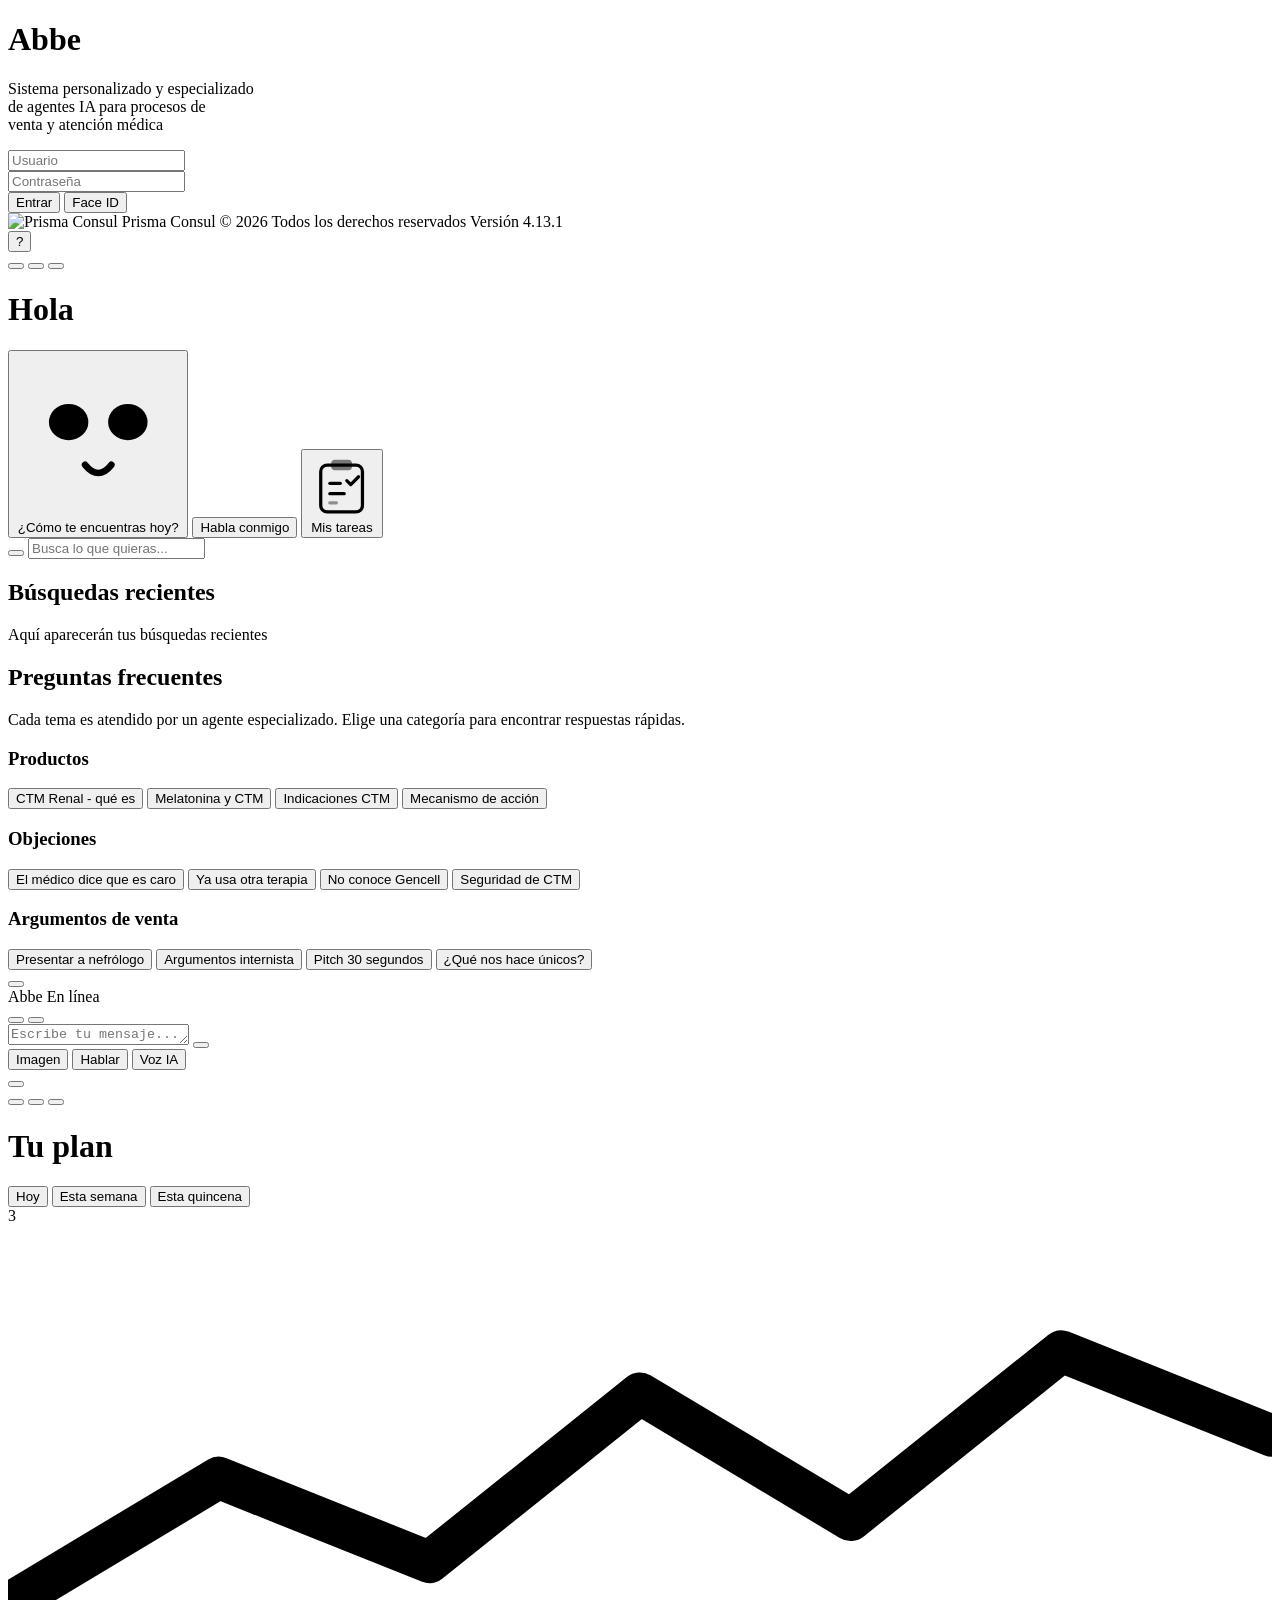
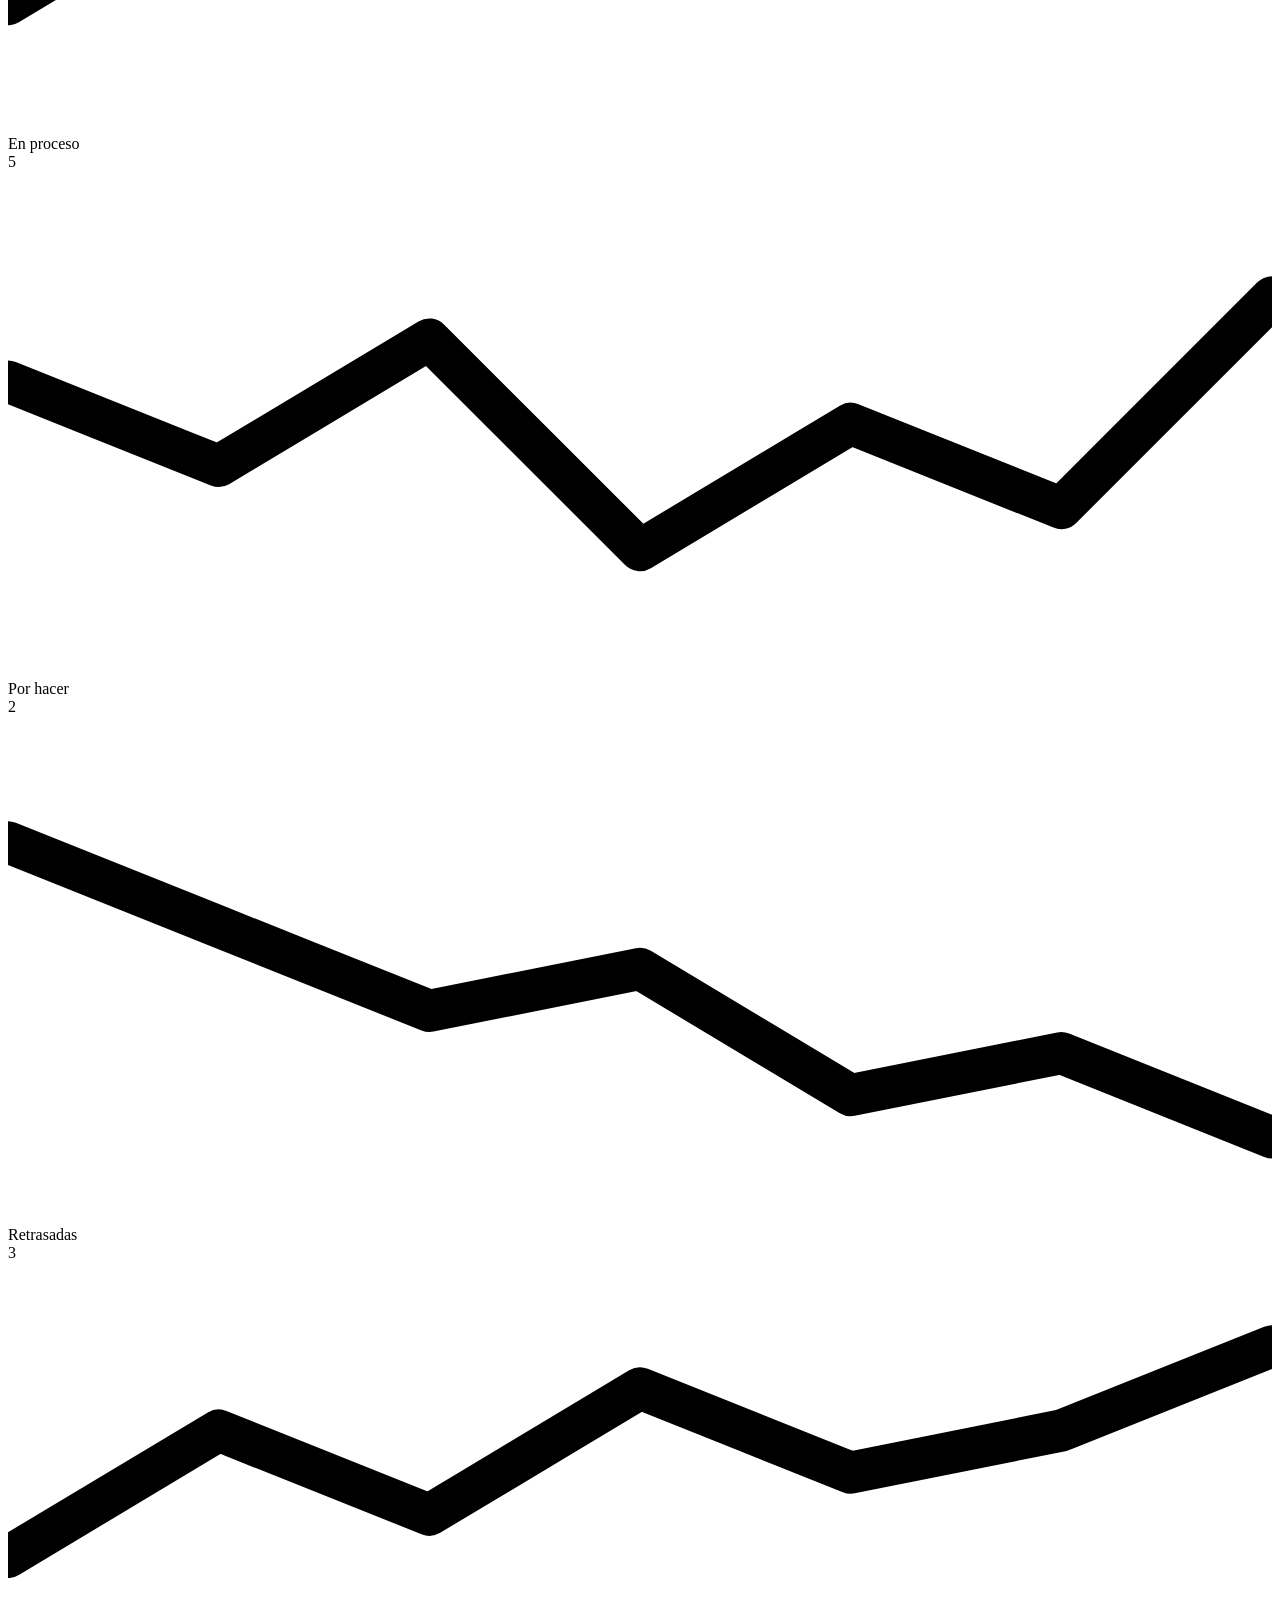
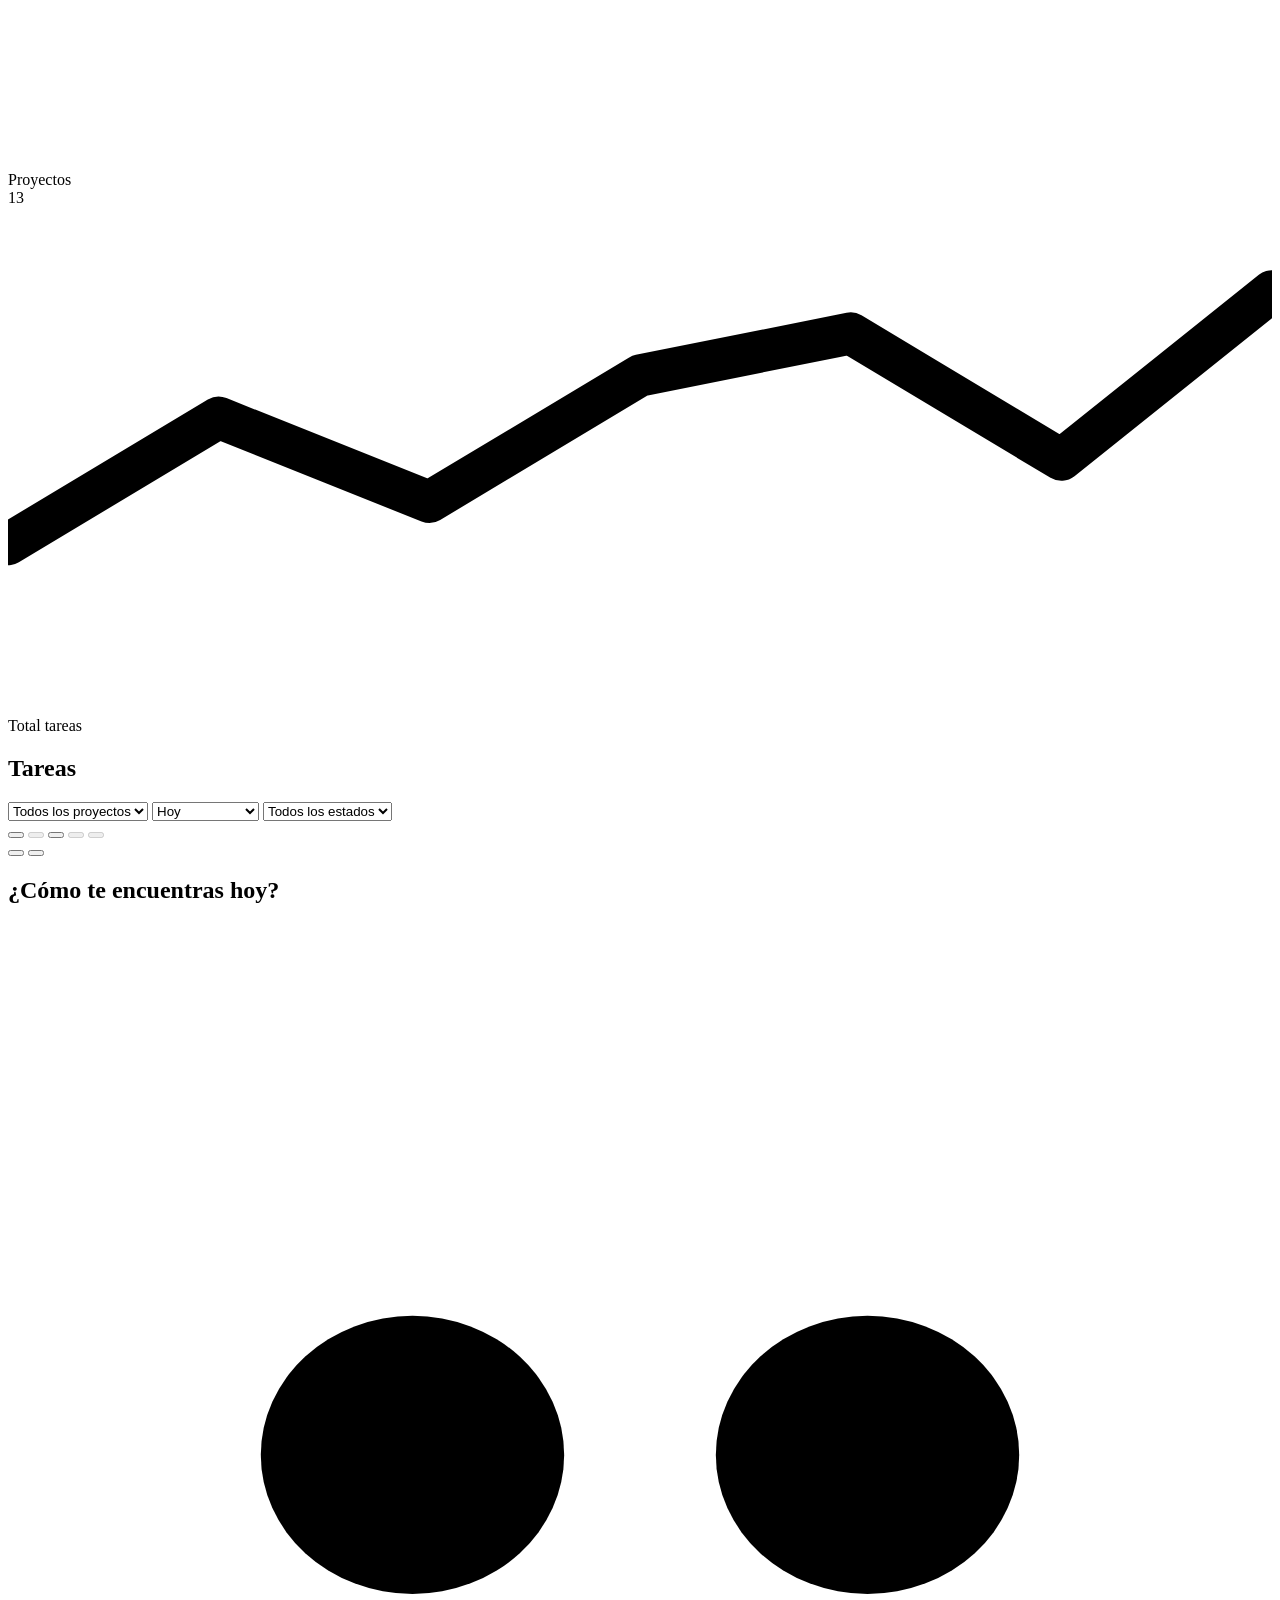
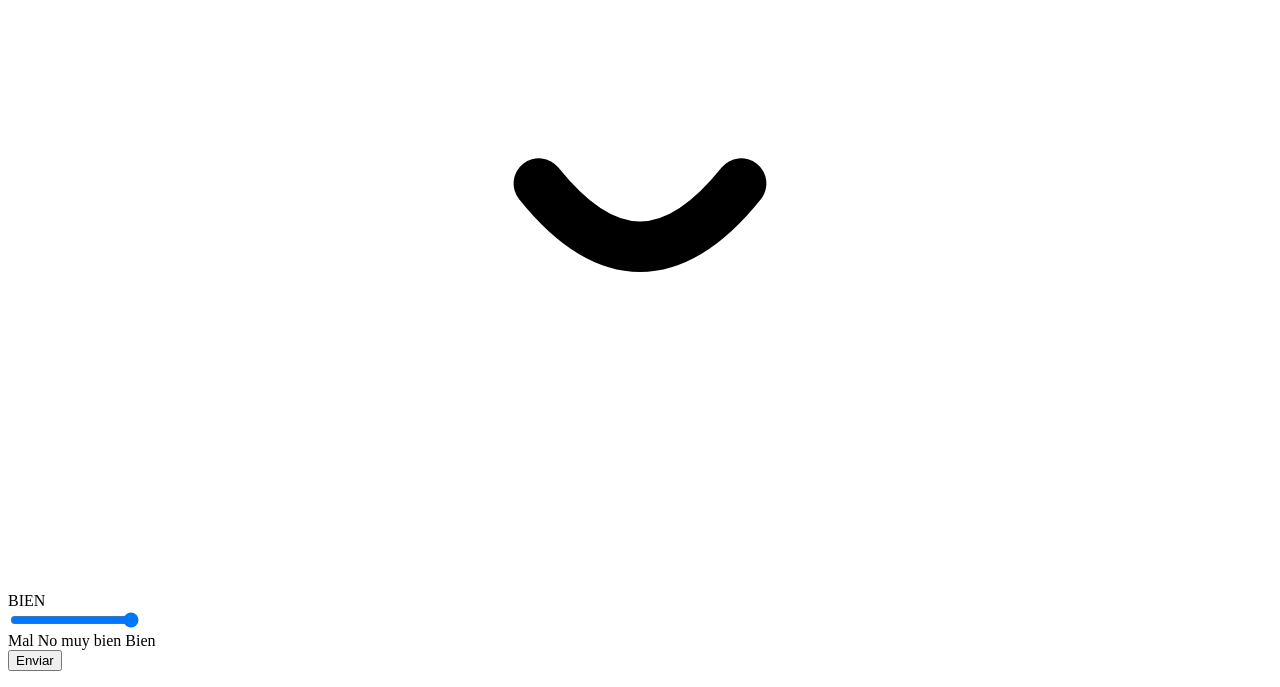
==== commit 98031155: "feat: onboard EXOCELL + NK Autólogas into Gencell catalog and KB (v4.13.1) - EXOCELL: 18 Q&As (ids 5" ====
--- a/ABBE/static/index.html
+++ b/ABBE/static/index.html
@@ -14,18 +14,18 @@
     <link rel="stylesheet" href="https://cdn.jsdelivr.net/npm/@phosphor-icons/web@2.1.2/src/bold/style.css">
     <link rel="stylesheet" href="https://cdn.jsdelivr.net/npm/@phosphor-icons/web@2.1.2/src/fill/style.css">
     <!-- Estilos -->
-    <link rel="stylesheet" href="/static/style.css?v=4.11.0">
+    <link rel="stylesheet" href="/static/style.css?v=4.13.1">
     <!-- Favicon y iconos para iOS/Android/Windows/Mac -->
-    <link rel="icon" type="image/png" sizes="16x16" href="/static/favicon-16x16.png?v=4.11.0">
-    <link rel="icon" type="image/png" sizes="32x32" href="/static/favicon-32x32.png?v=4.11.0">
-    <link rel="icon" type="image/png" sizes="48x48" href="/static/favicon-48x48.png?v=4.11.0">
-    <link rel="apple-touch-icon" href="/static/apple-touch-icon.png?v=4.11.0">
-    <link rel="apple-touch-icon" sizes="152x152" href="/static/apple-touch-icon-152x152.png?v=4.11.0">
-    <link rel="apple-touch-icon" sizes="167x167" href="/static/apple-touch-icon-167x167.png?v=4.11.0">
-    <link rel="apple-touch-icon" sizes="180x180" href="/static/apple-touch-icon-180x180.png?v=4.11.0">
-    <meta name="msapplication-TileImage" content="/static/mstile-150x150.png?v=4.11.0">
+    <link rel="icon" type="image/png" sizes="16x16" href="/static/favicon-16x16.png?v=4.13.1">
+    <link rel="icon" type="image/png" sizes="32x32" href="/static/favicon-32x32.png?v=4.13.1">
+    <link rel="icon" type="image/png" sizes="48x48" href="/static/favicon-48x48.png?v=4.13.1">
+    <link rel="apple-touch-icon" href="/static/apple-touch-icon.png?v=4.13.1">
+    <link rel="apple-touch-icon" sizes="152x152" href="/static/apple-touch-icon-152x152.png?v=4.13.1">
+    <link rel="apple-touch-icon" sizes="167x167" href="/static/apple-touch-icon-167x167.png?v=4.13.1">
+    <link rel="apple-touch-icon" sizes="180x180" href="/static/apple-touch-icon-180x180.png?v=4.13.1">
+    <meta name="msapplication-TileImage" content="/static/mstile-150x150.png?v=4.13.1">
     <meta name="msapplication-TileColor" content="#667eea">
-    <link rel="manifest" href="/static/manifest.json?v=4.11.0">
+    <link rel="manifest" href="/static/manifest.json?v=4.13.1">
     <meta name="apple-mobile-web-app-capable" content="yes">
     <meta name="apple-mobile-web-app-status-bar-style" content="black-translucent">
     <meta name="apple-mobile-web-app-title" content="Abbe">
@@ -80,7 +80,7 @@
                     <img src="/static/prisma-logo.svg" alt="Prisma Consul" class="login-footer__logo">
                     <span class="login-footer__company">Prisma Consul</span>
                     <span class="login-footer__copyright">© 2026 Todos los derechos reservados</span>
-                    <span class="login-footer__version">Versión 4.11.0</span>
+                    <span class="login-footer__version">Versión 4.13.1</span>
                 </footer>
             </div>
         </main>
@@ -492,7 +492,7 @@
     <!-- HTML to Canvas (infographic PNG export) -->
     <script src="https://cdn.jsdelivr.net/npm/html2canvas@1.4.1/dist/html2canvas.min.js"></script>
     <!-- Orb 3D Canvas -->
-    <script src="/static/orb.js?v=4.11.0"></script>
-    <script src="/static/app.js?v=4.11.0"></script>
+    <script src="/static/orb.js?v=4.13.1"></script>
+    <script src="/static/app.js?v=4.13.1"></script>
 </body>
 </html>
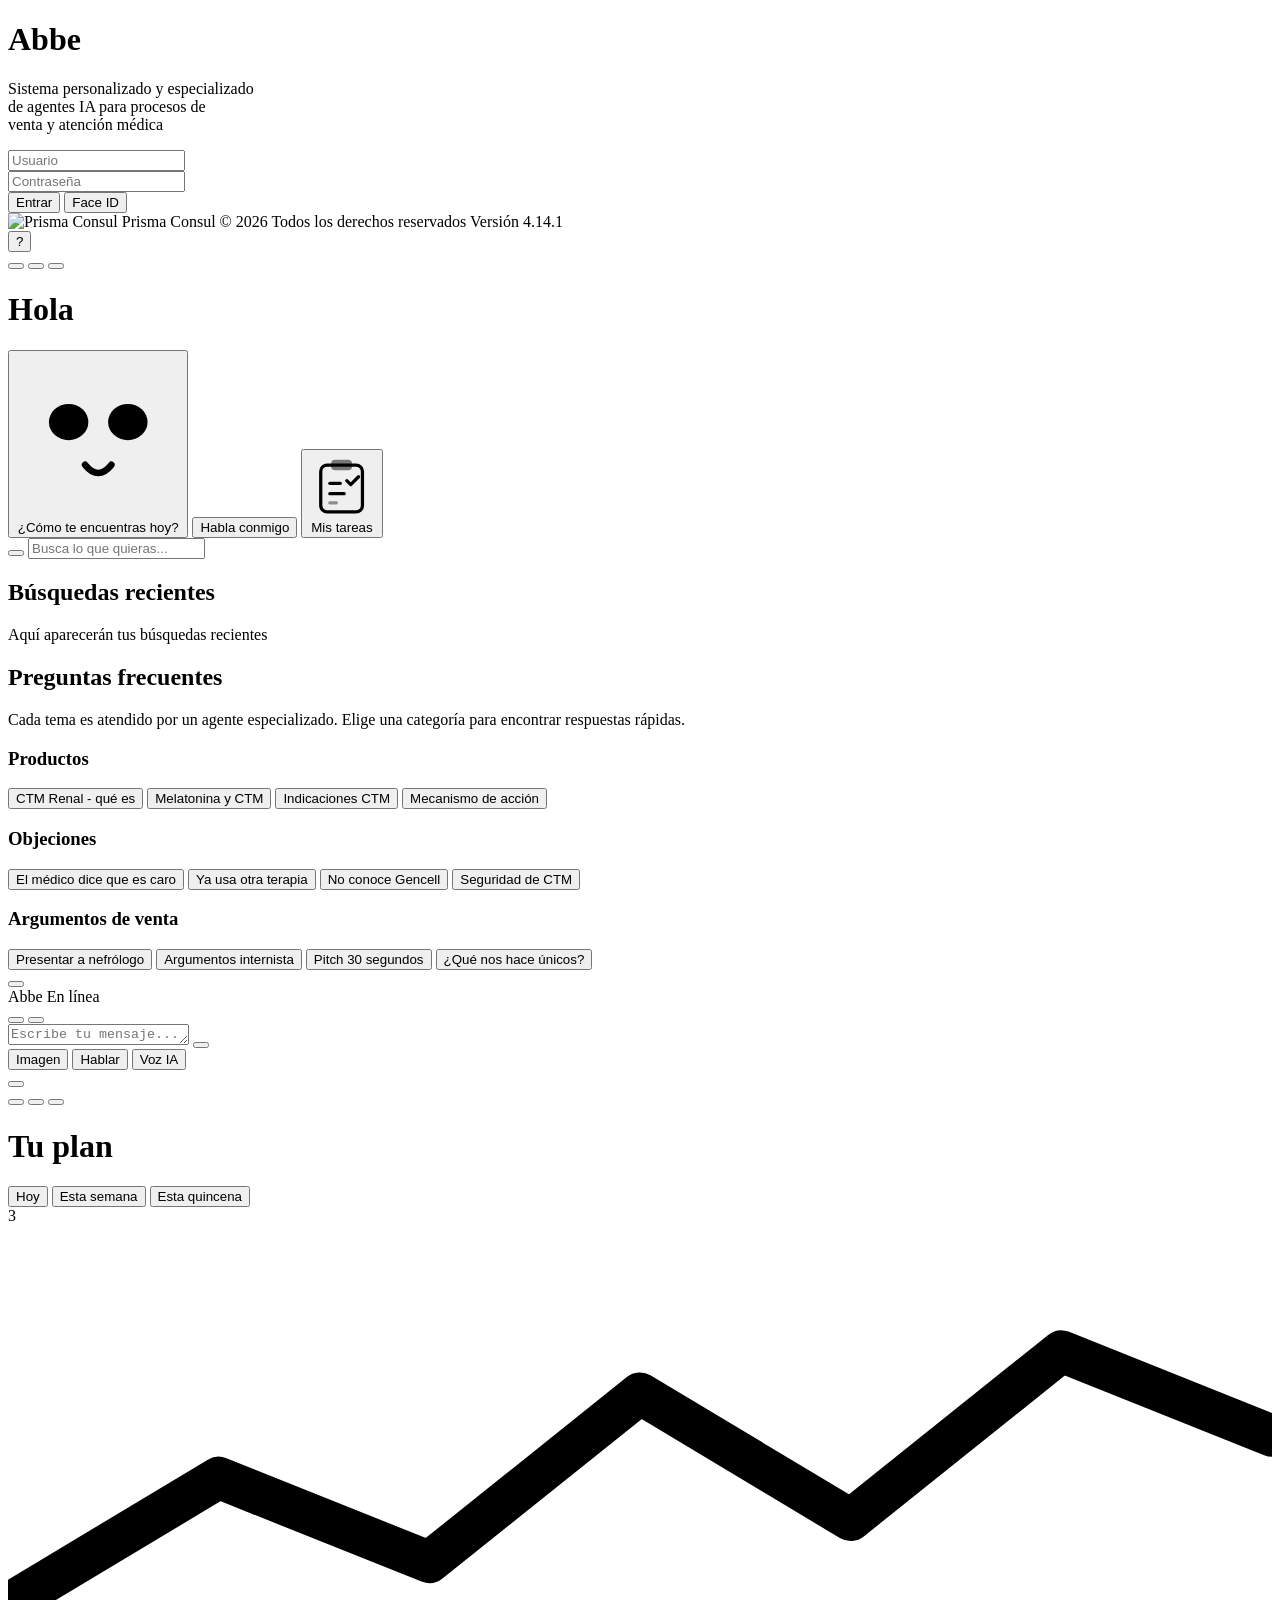
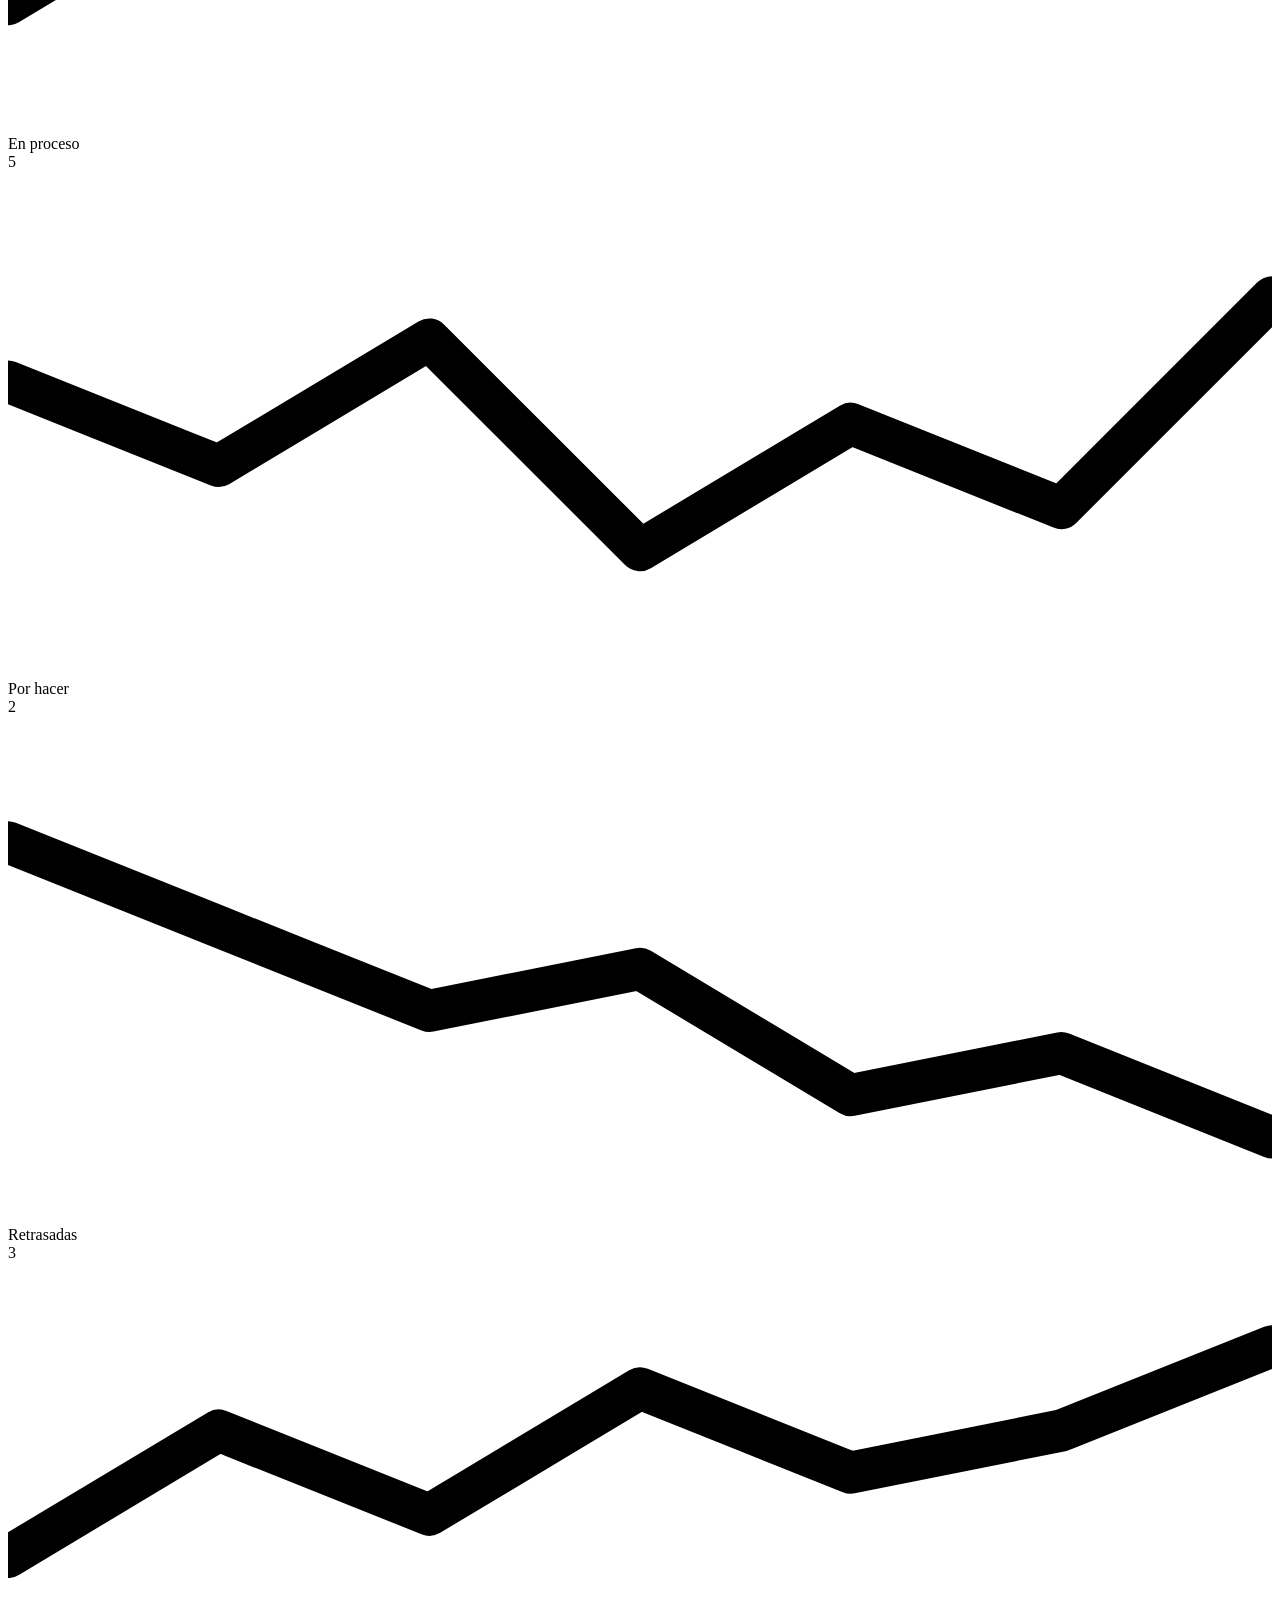
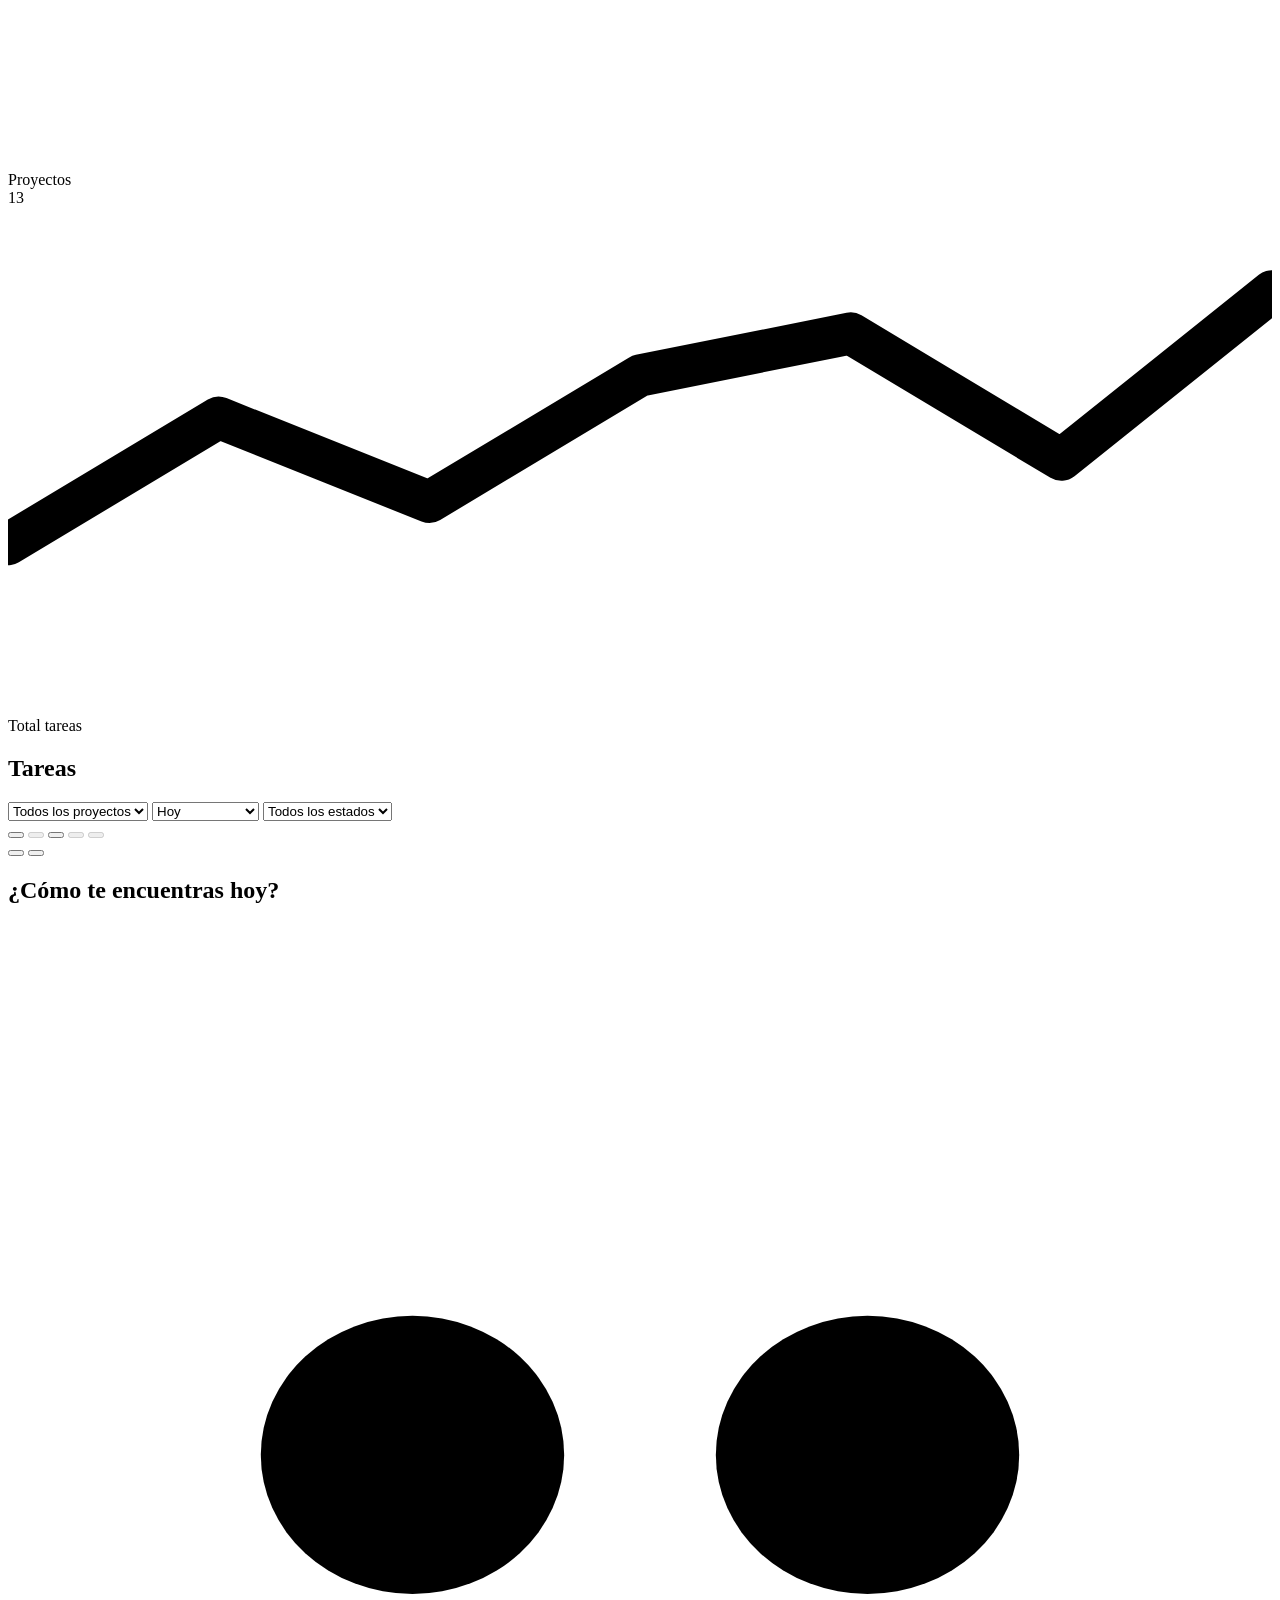
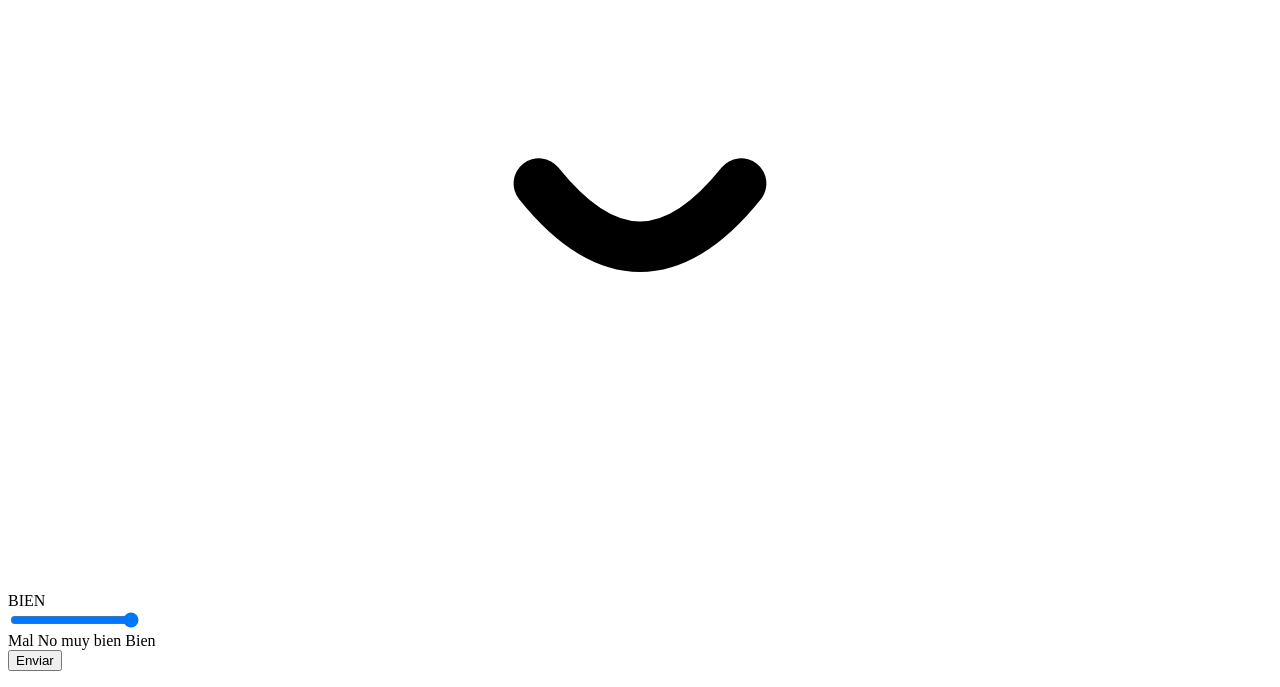
==== commit a6b0e0cb: "feat: onboard NK Doble Bloqueo + fix NK sibling discrimination (v4.14.1) - Add nk_doble_bloqueo as 5" ====
--- a/ABBE/static/index.html
+++ b/ABBE/static/index.html
@@ -14,18 +14,18 @@
     <link rel="stylesheet" href="https://cdn.jsdelivr.net/npm/@phosphor-icons/web@2.1.2/src/bold/style.css">
     <link rel="stylesheet" href="https://cdn.jsdelivr.net/npm/@phosphor-icons/web@2.1.2/src/fill/style.css">
     <!-- Estilos -->
-    <link rel="stylesheet" href="/static/style.css?v=4.13.1">
+    <link rel="stylesheet" href="/static/style.css?v=4.14.1">
     <!-- Favicon y iconos para iOS/Android/Windows/Mac -->
-    <link rel="icon" type="image/png" sizes="16x16" href="/static/favicon-16x16.png?v=4.13.1">
-    <link rel="icon" type="image/png" sizes="32x32" href="/static/favicon-32x32.png?v=4.13.1">
-    <link rel="icon" type="image/png" sizes="48x48" href="/static/favicon-48x48.png?v=4.13.1">
-    <link rel="apple-touch-icon" href="/static/apple-touch-icon.png?v=4.13.1">
-    <link rel="apple-touch-icon" sizes="152x152" href="/static/apple-touch-icon-152x152.png?v=4.13.1">
-    <link rel="apple-touch-icon" sizes="167x167" href="/static/apple-touch-icon-167x167.png?v=4.13.1">
-    <link rel="apple-touch-icon" sizes="180x180" href="/static/apple-touch-icon-180x180.png?v=4.13.1">
-    <meta name="msapplication-TileImage" content="/static/mstile-150x150.png?v=4.13.1">
+    <link rel="icon" type="image/png" sizes="16x16" href="/static/favicon-16x16.png?v=4.14.1">
+    <link rel="icon" type="image/png" sizes="32x32" href="/static/favicon-32x32.png?v=4.14.1">
+    <link rel="icon" type="image/png" sizes="48x48" href="/static/favicon-48x48.png?v=4.14.1">
+    <link rel="apple-touch-icon" href="/static/apple-touch-icon.png?v=4.14.1">
+    <link rel="apple-touch-icon" sizes="152x152" href="/static/apple-touch-icon-152x152.png?v=4.14.1">
+    <link rel="apple-touch-icon" sizes="167x167" href="/static/apple-touch-icon-167x167.png?v=4.14.1">
+    <link rel="apple-touch-icon" sizes="180x180" href="/static/apple-touch-icon-180x180.png?v=4.14.1">
+    <meta name="msapplication-TileImage" content="/static/mstile-150x150.png?v=4.14.1">
     <meta name="msapplication-TileColor" content="#667eea">
-    <link rel="manifest" href="/static/manifest.json?v=4.13.1">
+    <link rel="manifest" href="/static/manifest.json?v=4.14.1">
     <meta name="apple-mobile-web-app-capable" content="yes">
     <meta name="apple-mobile-web-app-status-bar-style" content="black-translucent">
     <meta name="apple-mobile-web-app-title" content="Abbe">
@@ -80,7 +80,7 @@
                     <img src="/static/prisma-logo.svg" alt="Prisma Consul" class="login-footer__logo">
                     <span class="login-footer__company">Prisma Consul</span>
                     <span class="login-footer__copyright">© 2026 Todos los derechos reservados</span>
-                    <span class="login-footer__version">Versión 4.13.1</span>
+                    <span class="login-footer__version">Versión 4.14.1</span>
                 </footer>
             </div>
         </main>
@@ -492,7 +492,7 @@
     <!-- HTML to Canvas (infographic PNG export) -->
     <script src="https://cdn.jsdelivr.net/npm/html2canvas@1.4.1/dist/html2canvas.min.js"></script>
     <!-- Orb 3D Canvas -->
-    <script src="/static/orb.js?v=4.13.1"></script>
-    <script src="/static/app.js?v=4.13.1"></script>
+    <script src="/static/orb.js?v=4.14.1"></script>
+    <script src="/static/app.js?v=4.14.1"></script>
 </body>
 </html>
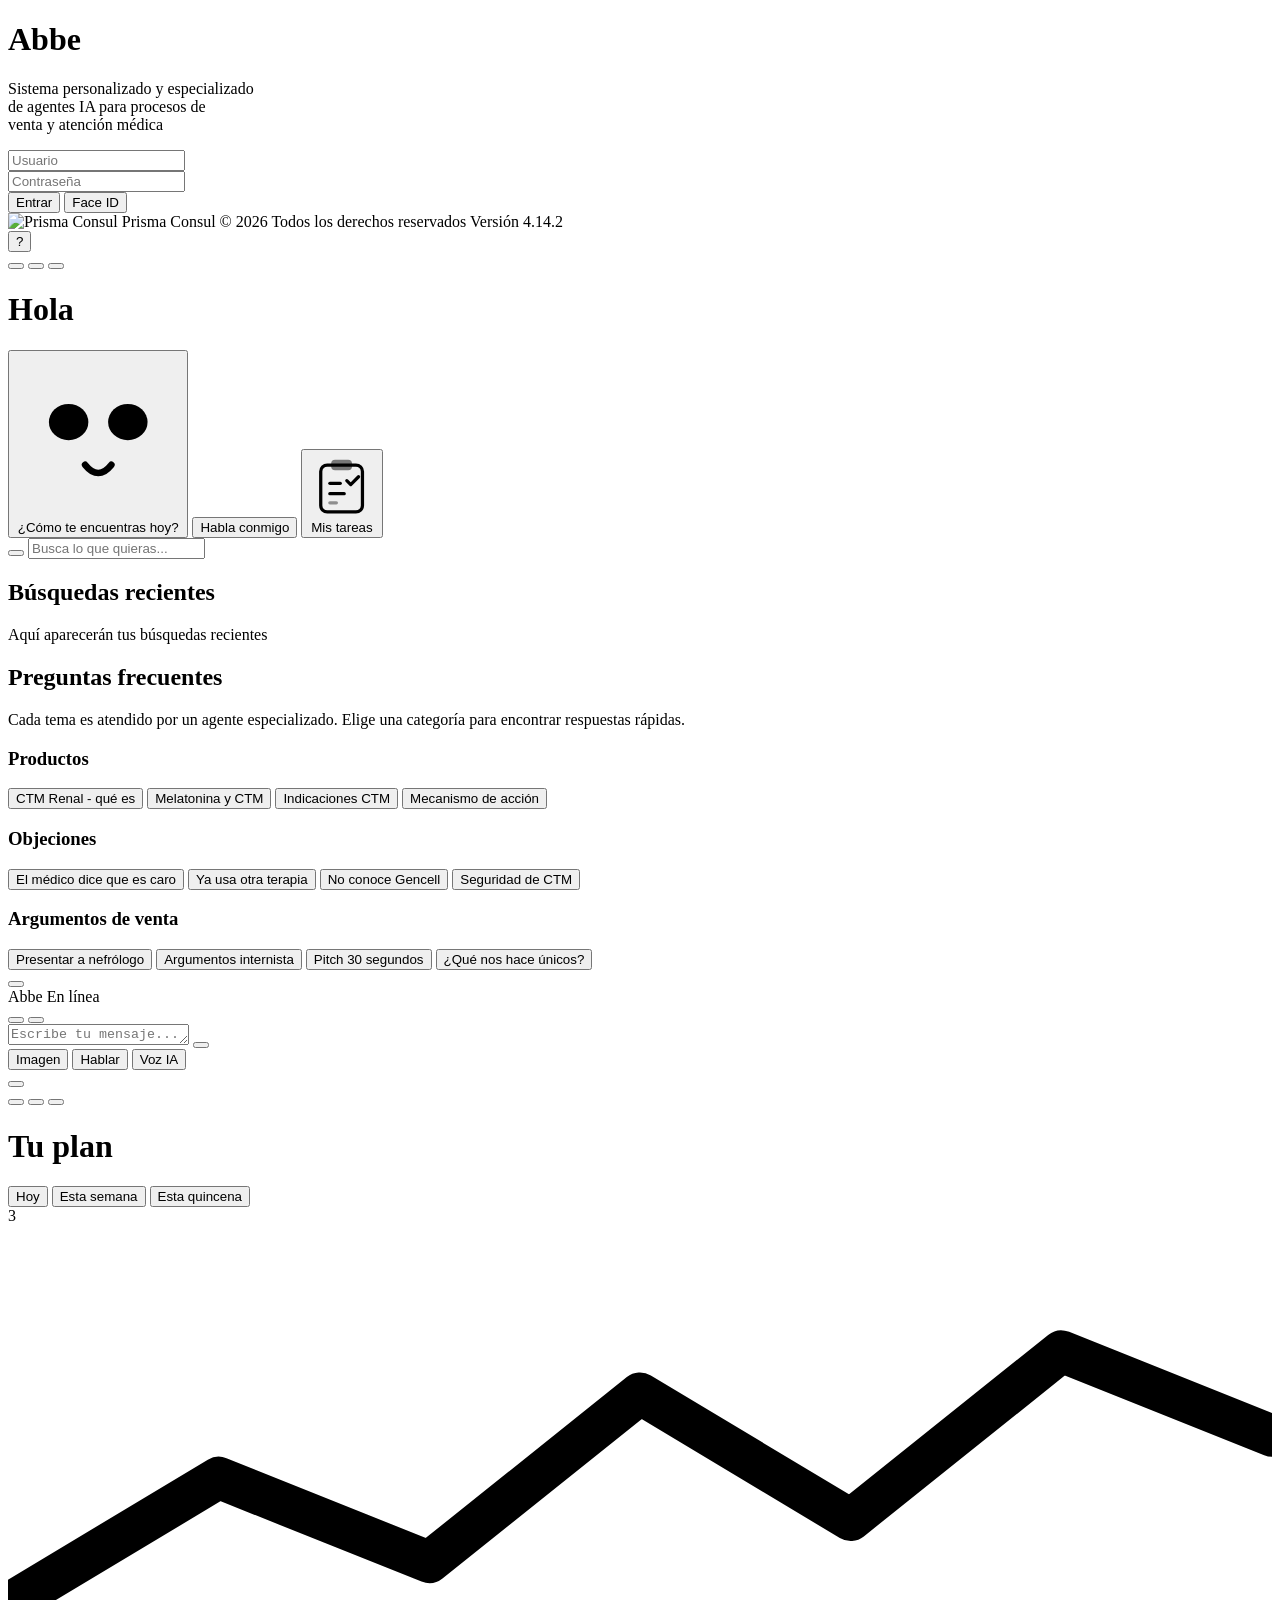
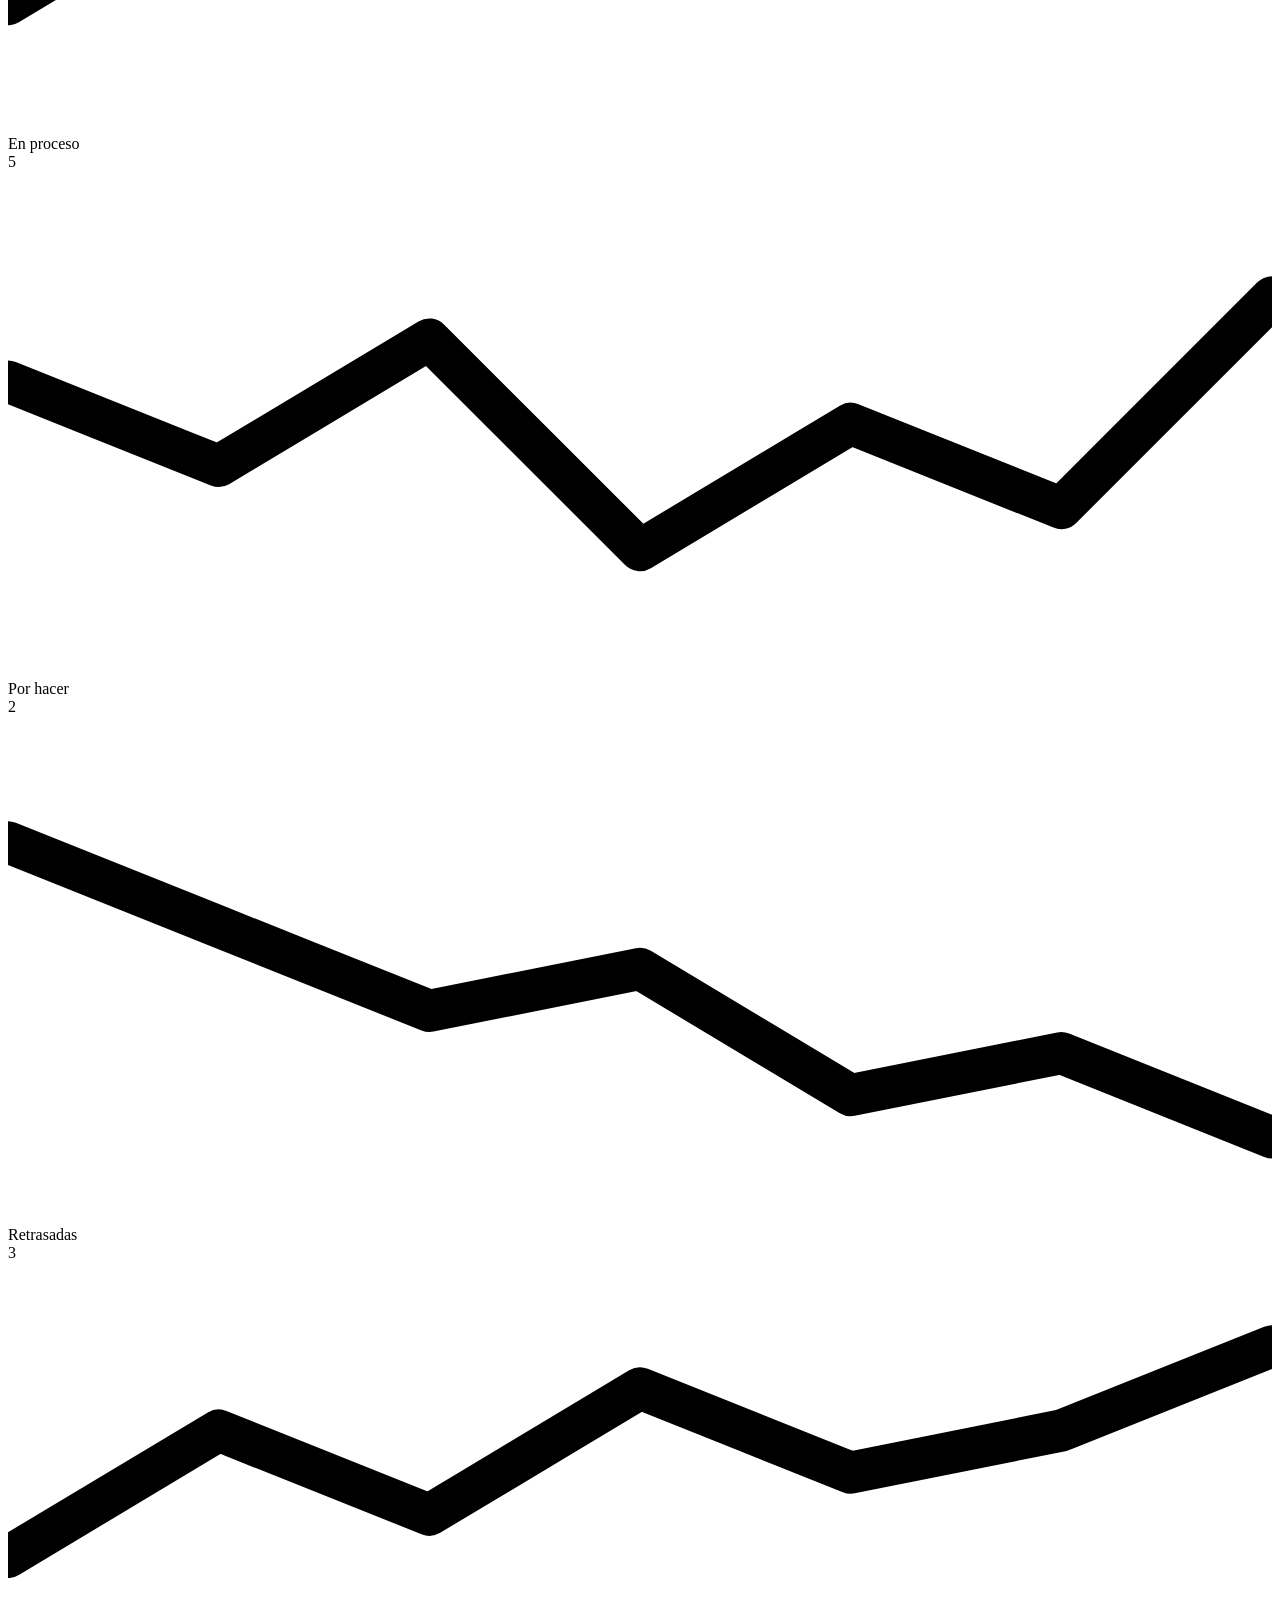
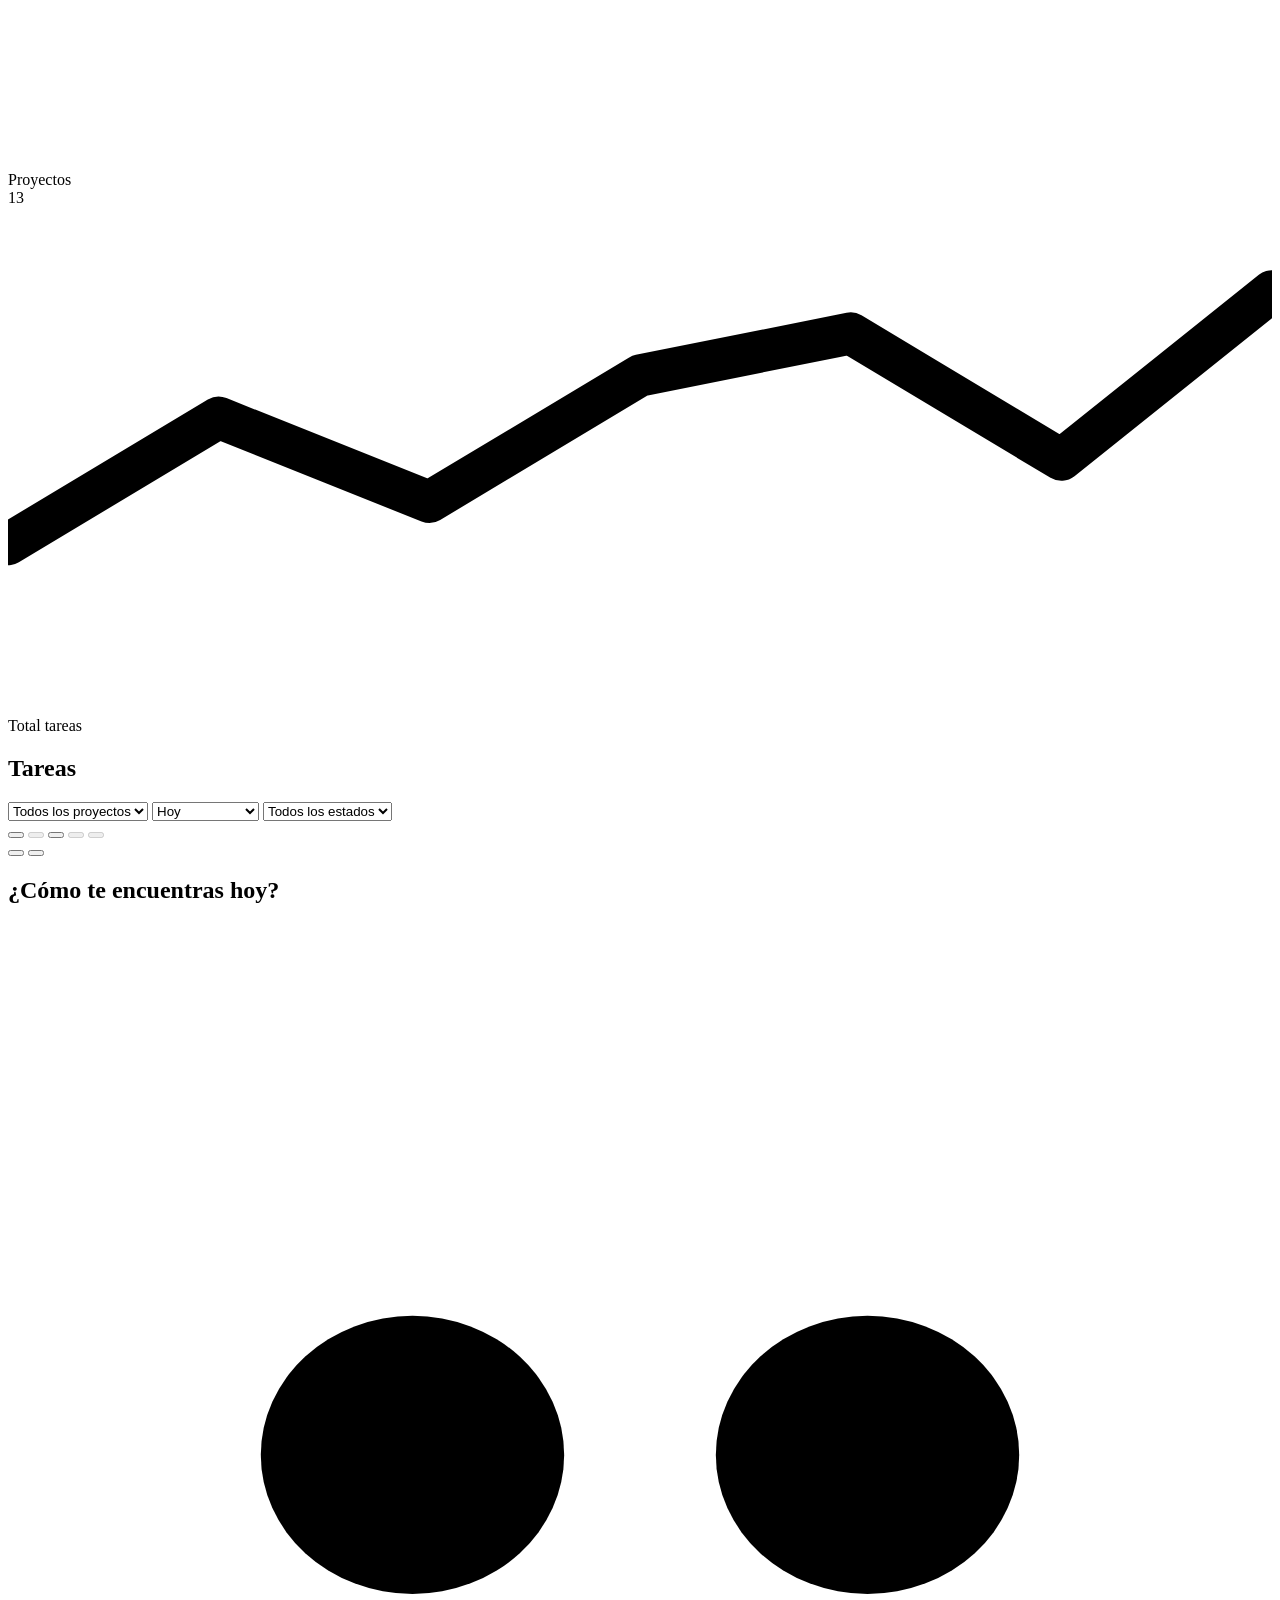
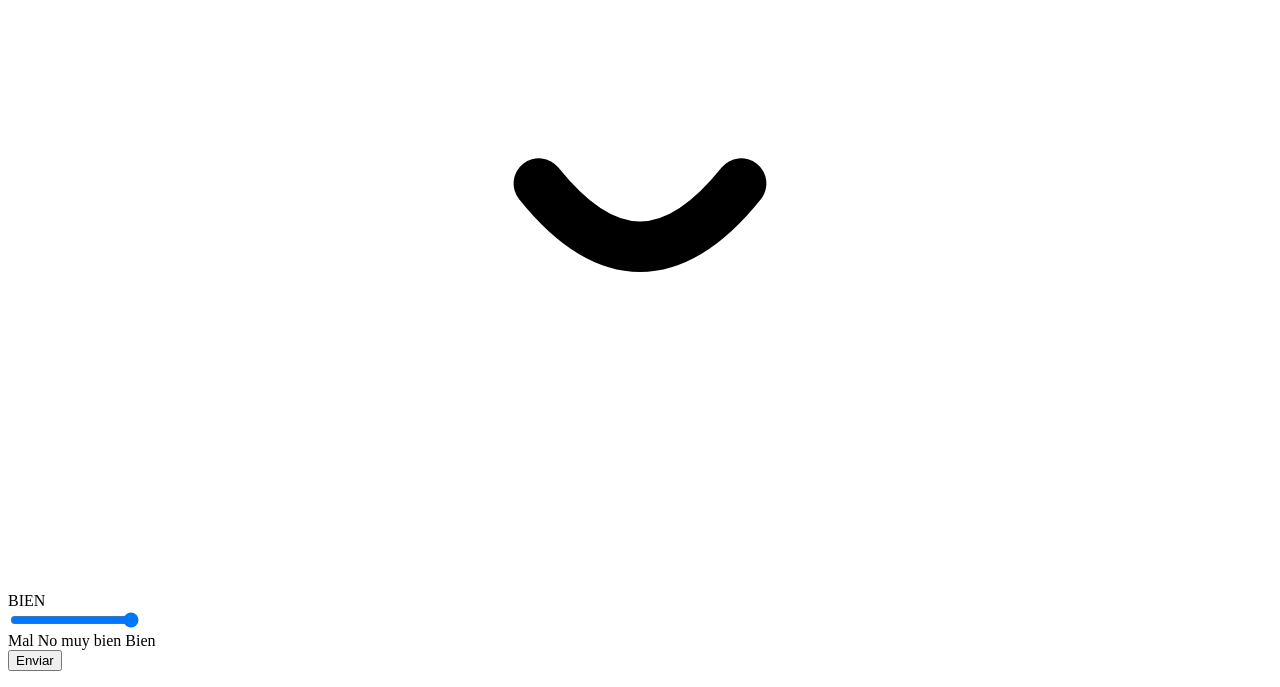
==== commit 1f3be33b: "docs: HF Spaces deploy documentation + domain setup (v4.14.2) - README.md: add deploy section (HF Sp" ====
--- a/ABBE/static/index.html
+++ b/ABBE/static/index.html
@@ -14,18 +14,18 @@
     <link rel="stylesheet" href="https://cdn.jsdelivr.net/npm/@phosphor-icons/web@2.1.2/src/bold/style.css">
     <link rel="stylesheet" href="https://cdn.jsdelivr.net/npm/@phosphor-icons/web@2.1.2/src/fill/style.css">
     <!-- Estilos -->
-    <link rel="stylesheet" href="/static/style.css?v=4.14.1">
+    <link rel="stylesheet" href="/static/style.css?v=4.14.2">
     <!-- Favicon y iconos para iOS/Android/Windows/Mac -->
-    <link rel="icon" type="image/png" sizes="16x16" href="/static/favicon-16x16.png?v=4.14.1">
-    <link rel="icon" type="image/png" sizes="32x32" href="/static/favicon-32x32.png?v=4.14.1">
-    <link rel="icon" type="image/png" sizes="48x48" href="/static/favicon-48x48.png?v=4.14.1">
-    <link rel="apple-touch-icon" href="/static/apple-touch-icon.png?v=4.14.1">
-    <link rel="apple-touch-icon" sizes="152x152" href="/static/apple-touch-icon-152x152.png?v=4.14.1">
-    <link rel="apple-touch-icon" sizes="167x167" href="/static/apple-touch-icon-167x167.png?v=4.14.1">
-    <link rel="apple-touch-icon" sizes="180x180" href="/static/apple-touch-icon-180x180.png?v=4.14.1">
-    <meta name="msapplication-TileImage" content="/static/mstile-150x150.png?v=4.14.1">
+    <link rel="icon" type="image/png" sizes="16x16" href="/static/favicon-16x16.png?v=4.14.2">
+    <link rel="icon" type="image/png" sizes="32x32" href="/static/favicon-32x32.png?v=4.14.2">
+    <link rel="icon" type="image/png" sizes="48x48" href="/static/favicon-48x48.png?v=4.14.2">
+    <link rel="apple-touch-icon" href="/static/apple-touch-icon.png?v=4.14.2">
+    <link rel="apple-touch-icon" sizes="152x152" href="/static/apple-touch-icon-152x152.png?v=4.14.2">
+    <link rel="apple-touch-icon" sizes="167x167" href="/static/apple-touch-icon-167x167.png?v=4.14.2">
+    <link rel="apple-touch-icon" sizes="180x180" href="/static/apple-touch-icon-180x180.png?v=4.14.2">
+    <meta name="msapplication-TileImage" content="/static/mstile-150x150.png?v=4.14.2">
     <meta name="msapplication-TileColor" content="#667eea">
-    <link rel="manifest" href="/static/manifest.json?v=4.14.1">
+    <link rel="manifest" href="/static/manifest.json?v=4.14.2">
     <meta name="apple-mobile-web-app-capable" content="yes">
     <meta name="apple-mobile-web-app-status-bar-style" content="black-translucent">
     <meta name="apple-mobile-web-app-title" content="Abbe">
@@ -80,7 +80,7 @@
                     <img src="/static/prisma-logo.svg" alt="Prisma Consul" class="login-footer__logo">
                     <span class="login-footer__company">Prisma Consul</span>
                     <span class="login-footer__copyright">© 2026 Todos los derechos reservados</span>
-                    <span class="login-footer__version">Versión 4.14.1</span>
+                    <span class="login-footer__version">Versión 4.14.2</span>
                 </footer>
             </div>
         </main>
@@ -492,7 +492,7 @@
     <!-- HTML to Canvas (infographic PNG export) -->
     <script src="https://cdn.jsdelivr.net/npm/html2canvas@1.4.1/dist/html2canvas.min.js"></script>
     <!-- Orb 3D Canvas -->
-    <script src="/static/orb.js?v=4.14.1"></script>
-    <script src="/static/app.js?v=4.14.1"></script>
+    <script src="/static/orb.js?v=4.14.2"></script>
+    <script src="/static/app.js?v=4.14.2"></script>
 </body>
 </html>
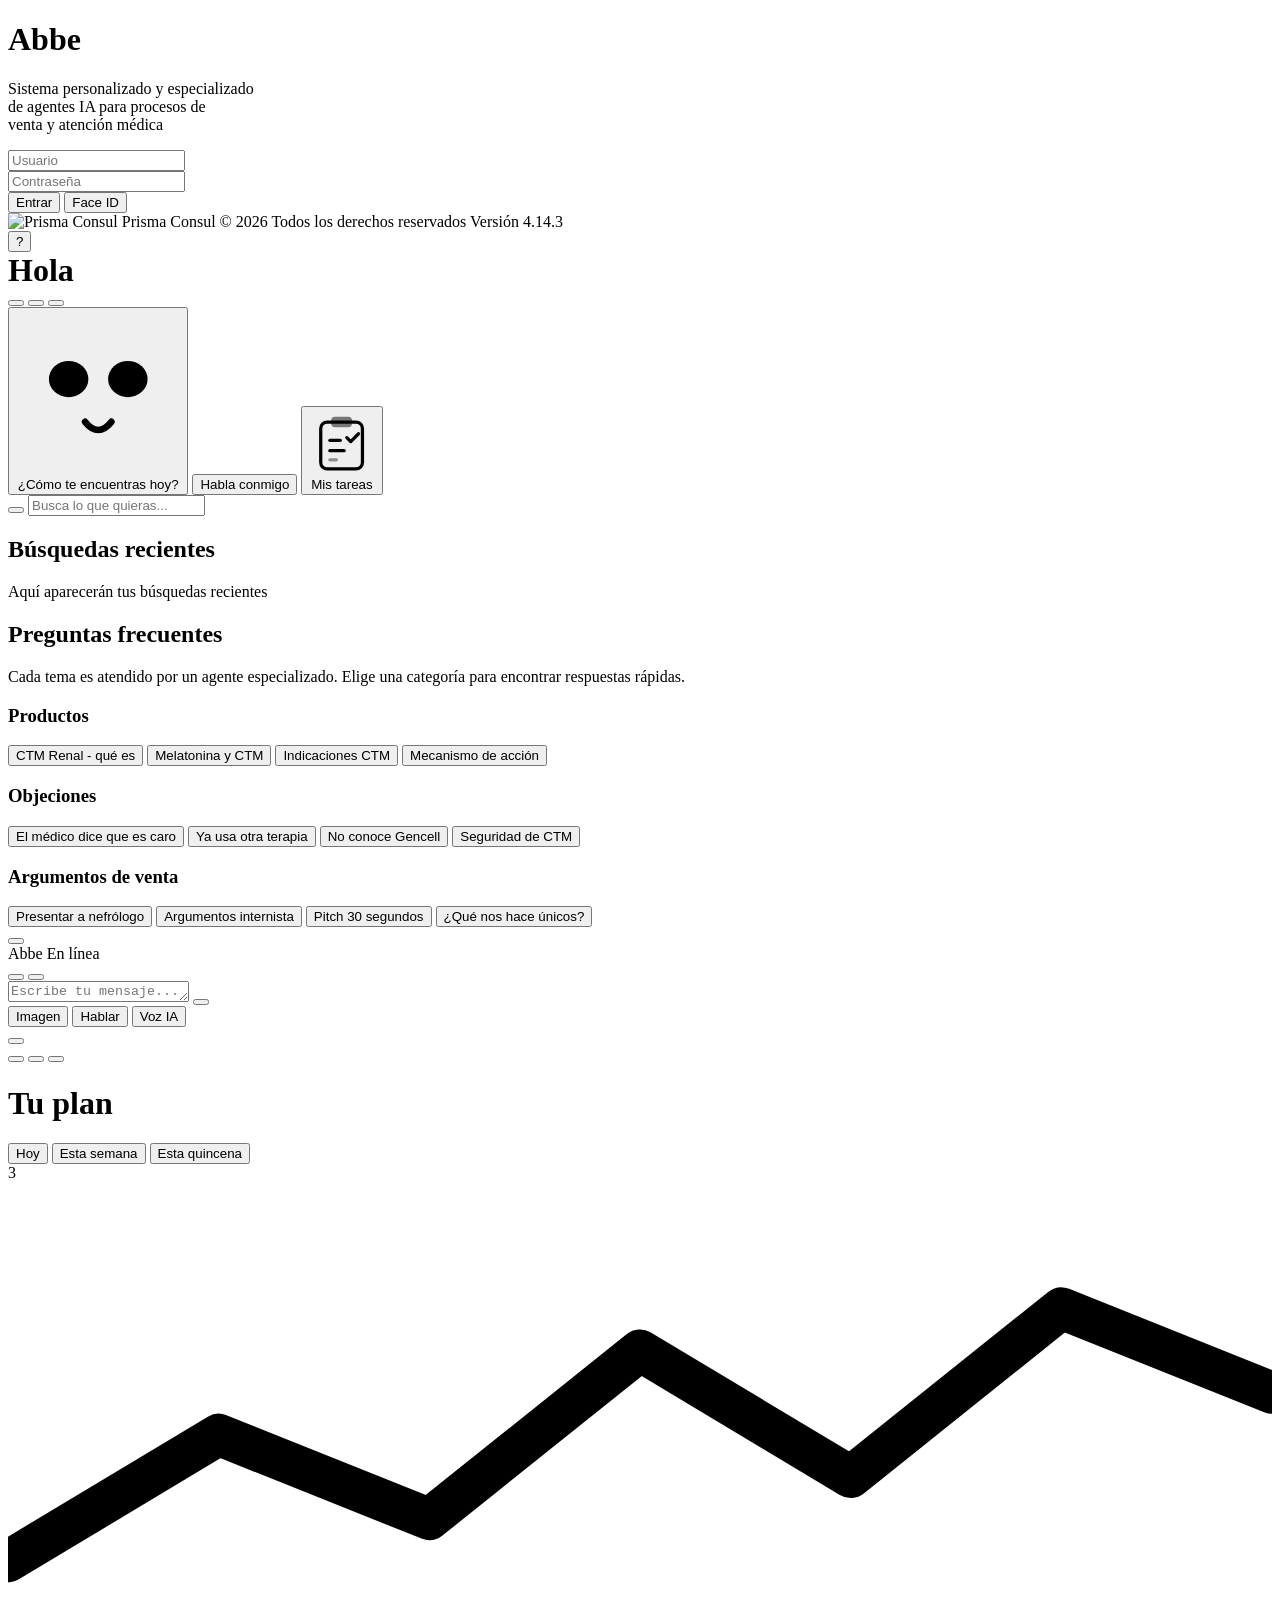
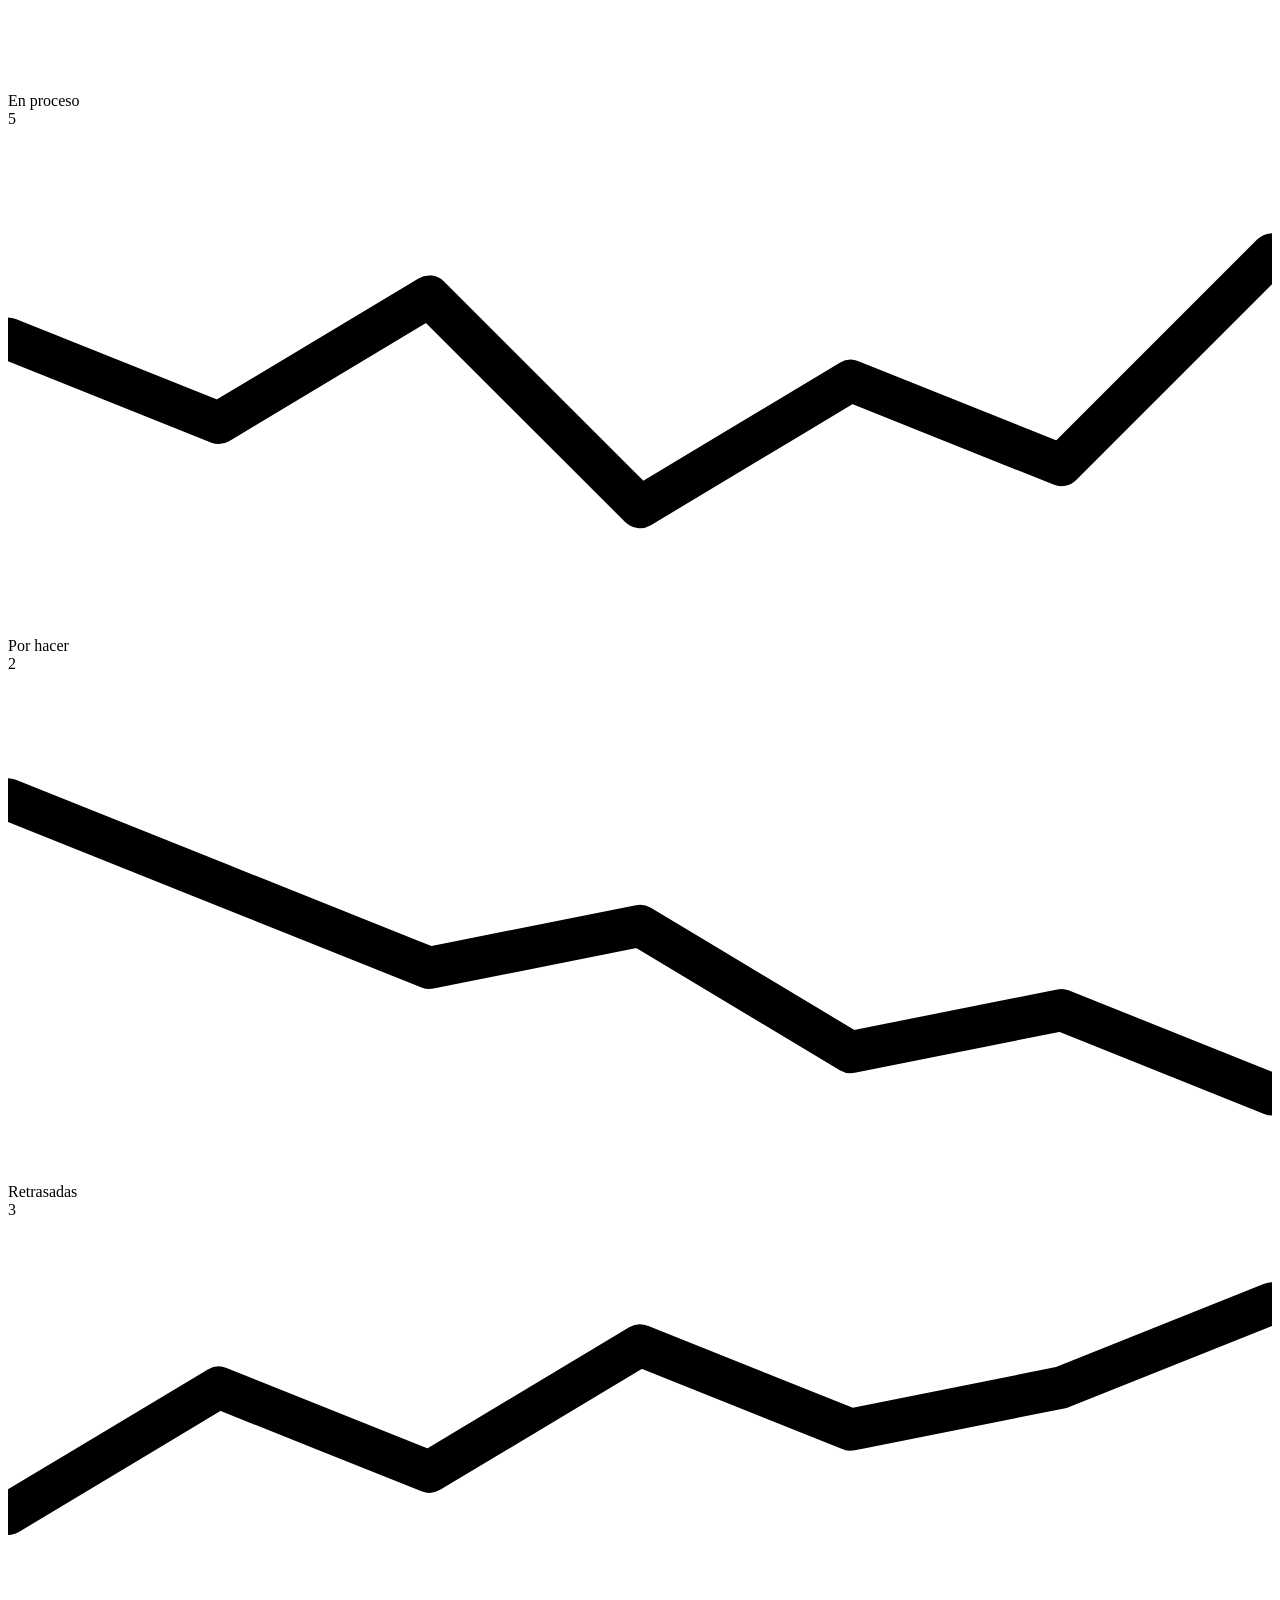
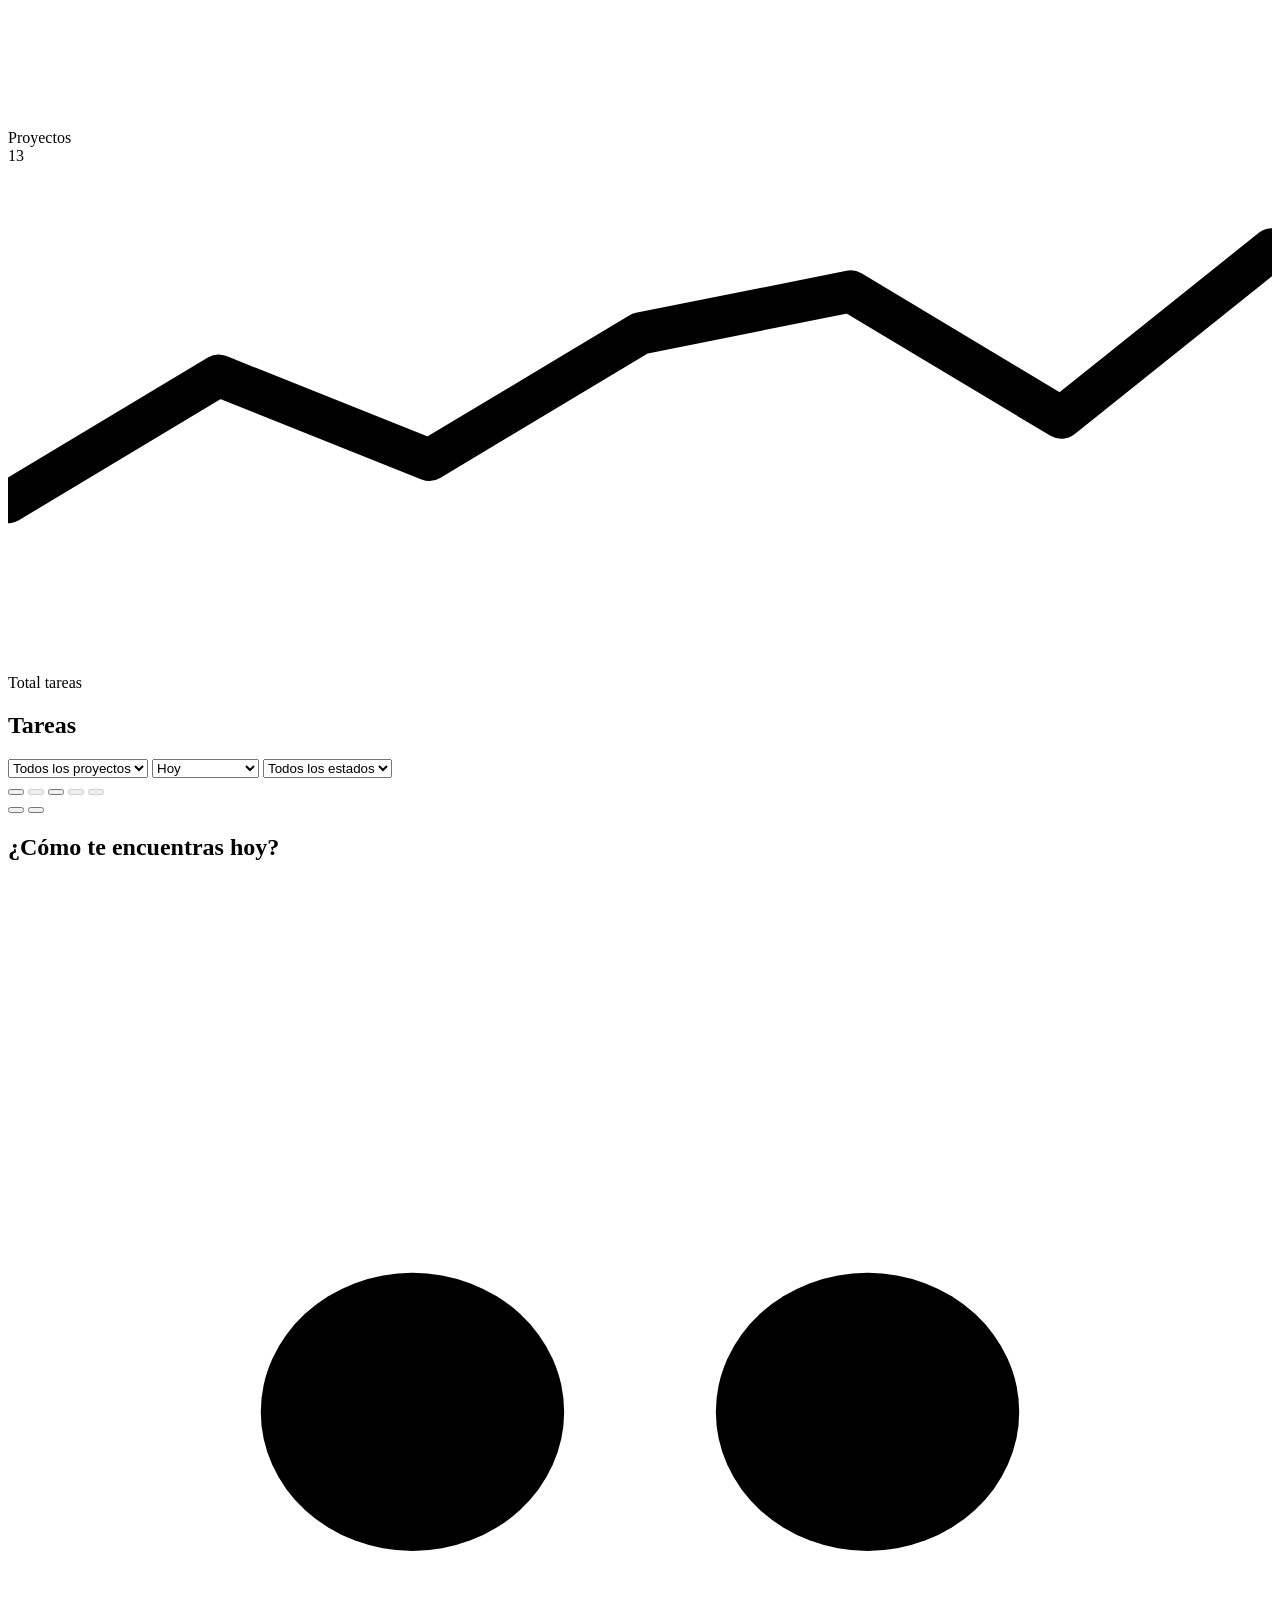
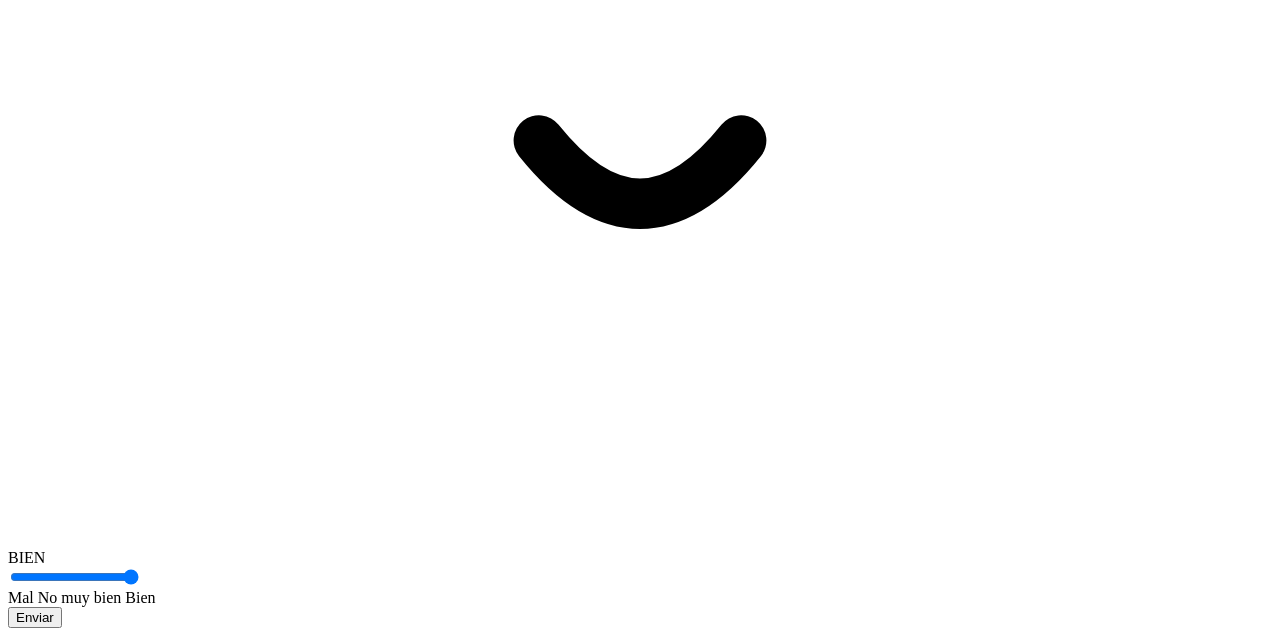
==== commit 2948dbcf: "feat: profile photo + inline greeting layout (v4.14.3) - Replace initials avatar with profile.jpg - " ====
--- a/ABBE/static/index.html
+++ b/ABBE/static/index.html
@@ -14,18 +14,18 @@
     <link rel="stylesheet" href="https://cdn.jsdelivr.net/npm/@phosphor-icons/web@2.1.2/src/bold/style.css">
     <link rel="stylesheet" href="https://cdn.jsdelivr.net/npm/@phosphor-icons/web@2.1.2/src/fill/style.css">
     <!-- Estilos -->
-    <link rel="stylesheet" href="/static/style.css?v=4.14.2">
+    <link rel="stylesheet" href="/static/style.css?v=4.14.3">
     <!-- Favicon y iconos para iOS/Android/Windows/Mac -->
-    <link rel="icon" type="image/png" sizes="16x16" href="/static/favicon-16x16.png?v=4.14.2">
-    <link rel="icon" type="image/png" sizes="32x32" href="/static/favicon-32x32.png?v=4.14.2">
-    <link rel="icon" type="image/png" sizes="48x48" href="/static/favicon-48x48.png?v=4.14.2">
-    <link rel="apple-touch-icon" href="/static/apple-touch-icon.png?v=4.14.2">
-    <link rel="apple-touch-icon" sizes="152x152" href="/static/apple-touch-icon-152x152.png?v=4.14.2">
-    <link rel="apple-touch-icon" sizes="167x167" href="/static/apple-touch-icon-167x167.png?v=4.14.2">
-    <link rel="apple-touch-icon" sizes="180x180" href="/static/apple-touch-icon-180x180.png?v=4.14.2">
-    <meta name="msapplication-TileImage" content="/static/mstile-150x150.png?v=4.14.2">
+    <link rel="icon" type="image/png" sizes="16x16" href="/static/favicon-16x16.png?v=4.14.3">
+    <link rel="icon" type="image/png" sizes="32x32" href="/static/favicon-32x32.png?v=4.14.3">
+    <link rel="icon" type="image/png" sizes="48x48" href="/static/favicon-48x48.png?v=4.14.3">
+    <link rel="apple-touch-icon" href="/static/apple-touch-icon.png?v=4.14.3">
+    <link rel="apple-touch-icon" sizes="152x152" href="/static/apple-touch-icon-152x152.png?v=4.14.3">
+    <link rel="apple-touch-icon" sizes="167x167" href="/static/apple-touch-icon-167x167.png?v=4.14.3">
+    <link rel="apple-touch-icon" sizes="180x180" href="/static/apple-touch-icon-180x180.png?v=4.14.3">
+    <meta name="msapplication-TileImage" content="/static/mstile-150x150.png?v=4.14.3">
     <meta name="msapplication-TileColor" content="#667eea">
-    <link rel="manifest" href="/static/manifest.json?v=4.14.2">
+    <link rel="manifest" href="/static/manifest.json?v=4.14.3">
     <meta name="apple-mobile-web-app-capable" content="yes">
     <meta name="apple-mobile-web-app-status-bar-style" content="black-translucent">
     <meta name="apple-mobile-web-app-title" content="Abbe">
@@ -80,7 +80,7 @@
                     <img src="/static/prisma-logo.svg" alt="Prisma Consul" class="login-footer__logo">
                     <span class="login-footer__company">Prisma Consul</span>
                     <span class="login-footer__copyright">© 2026 Todos los derechos reservados</span>
-                    <span class="login-footer__version">Versión 4.14.2</span>
+                    <span class="login-footer__version">Versión 4.14.3</span>
                 </footer>
             </div>
         </main>
@@ -94,6 +94,7 @@
                 <button class="profile-btn" id="profile-btn" title="Mi cuenta">
                     <span class="profile-initials">?</span>
                 </button>
+                <h1 class="greeting-title" style="margin: 0;">Hola <i class="ph ph-hand-waving wave"></i></h1>
                 <div class="header-actions">
                     <!-- Wake word button oculto — reactivar descomentando
                     <button class="wake-word-toggle" id="wake-word-btn" title="Activar Hola, Abbe">
@@ -111,11 +112,6 @@
                         <i class="ph ph-sign-out"></i>
                     </button>
                 </div>
-            </div>
-
-            <!-- Saludo -->
-            <div class="greeting-section">
-                <h1 class="greeting-title">Hola <i class="ph ph-hand-waving wave"></i></h1>
             </div>
 
             <!-- Bento Card Grid -->
@@ -492,7 +488,7 @@
     <!-- HTML to Canvas (infographic PNG export) -->
     <script src="https://cdn.jsdelivr.net/npm/html2canvas@1.4.1/dist/html2canvas.min.js"></script>
     <!-- Orb 3D Canvas -->
-    <script src="/static/orb.js?v=4.14.2"></script>
-    <script src="/static/app.js?v=4.14.2"></script>
+    <script src="/static/orb.js?v=4.14.3"></script>
+    <script src="/static/app.js?v=4.14.3"></script>
 </body>
 </html>
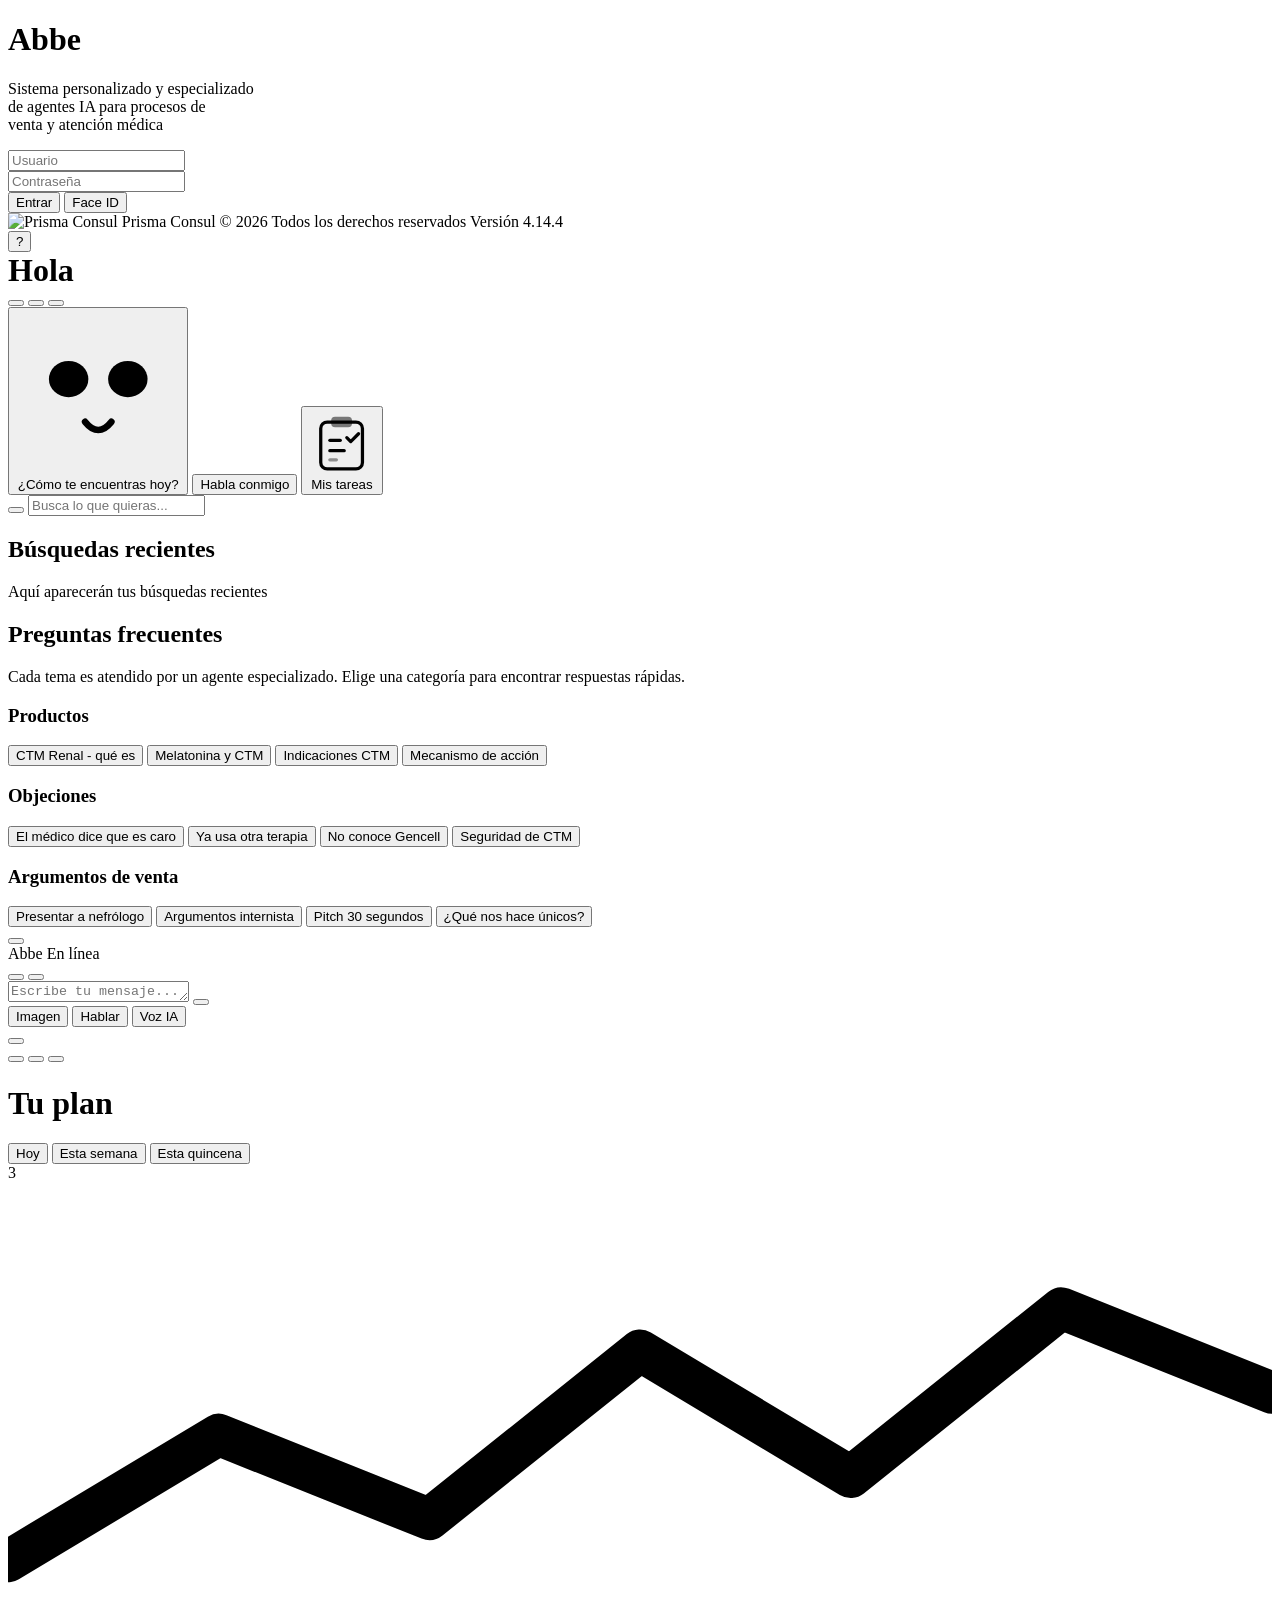
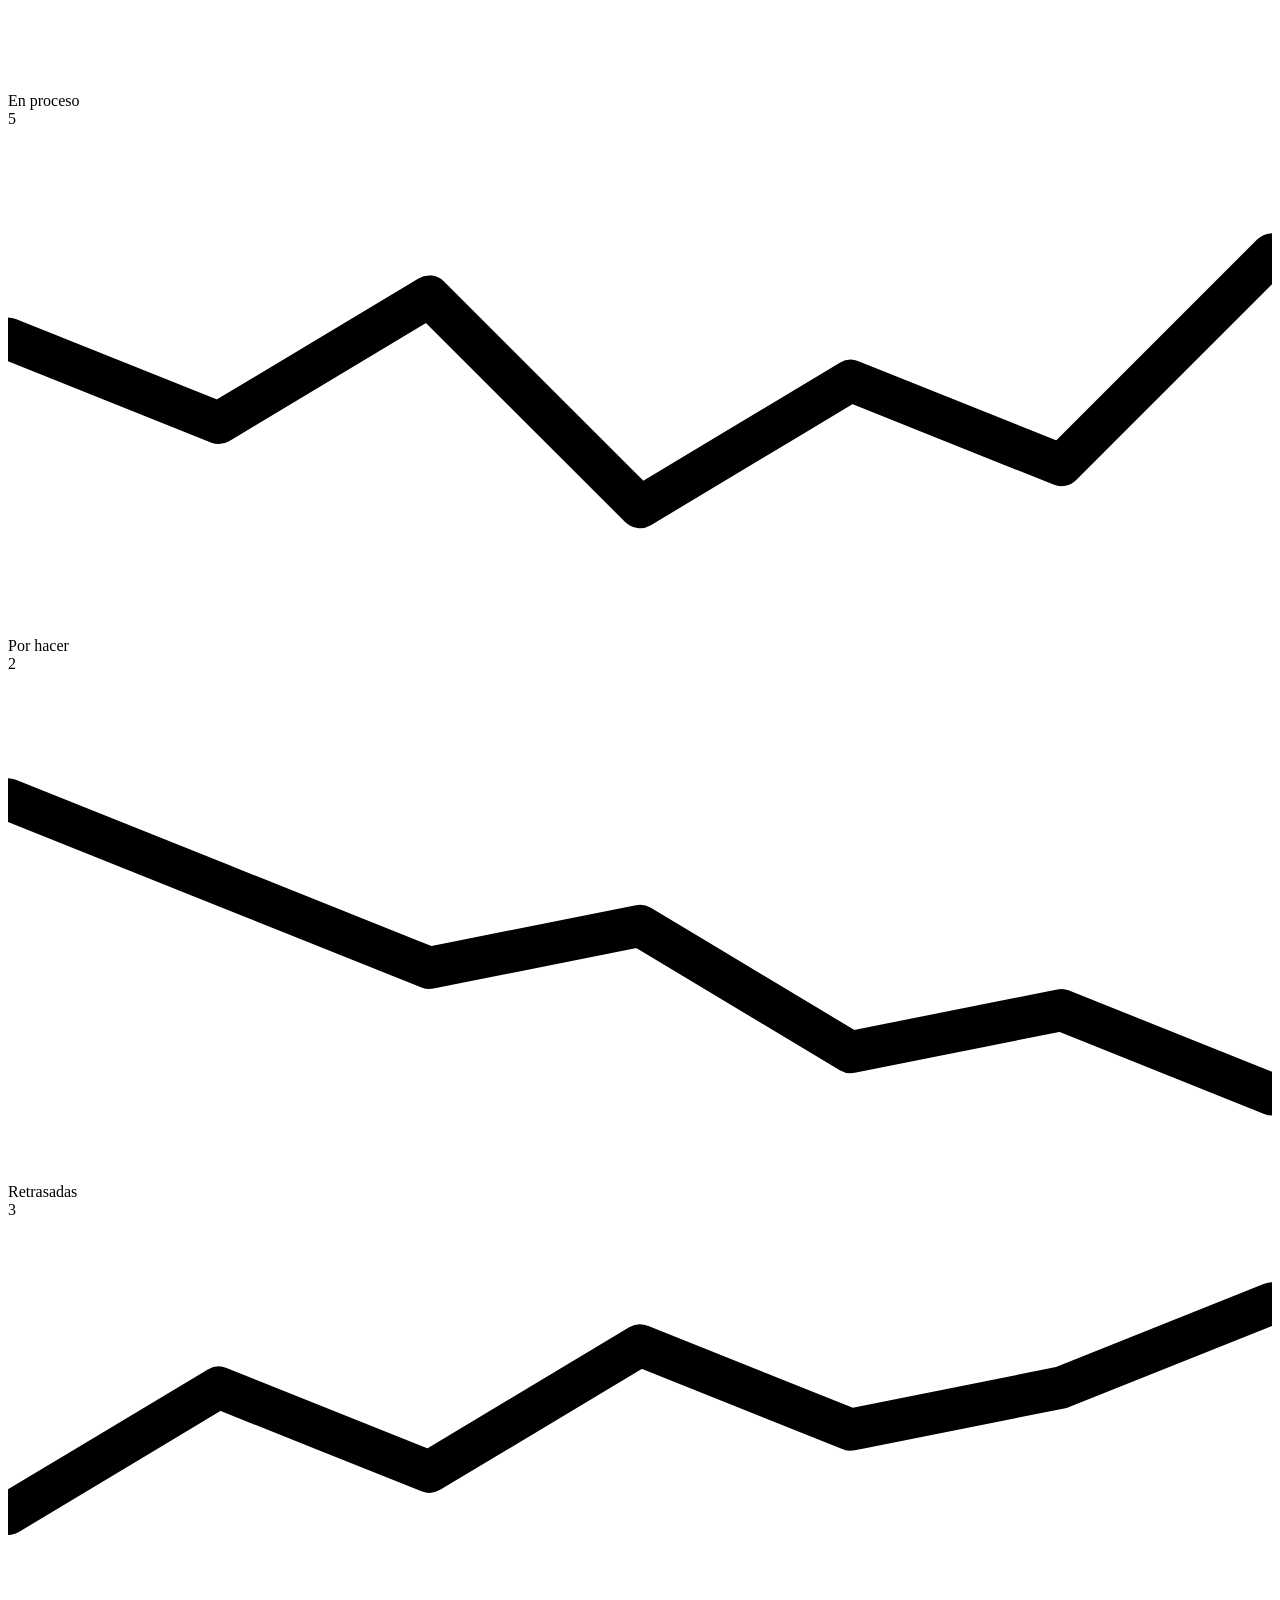
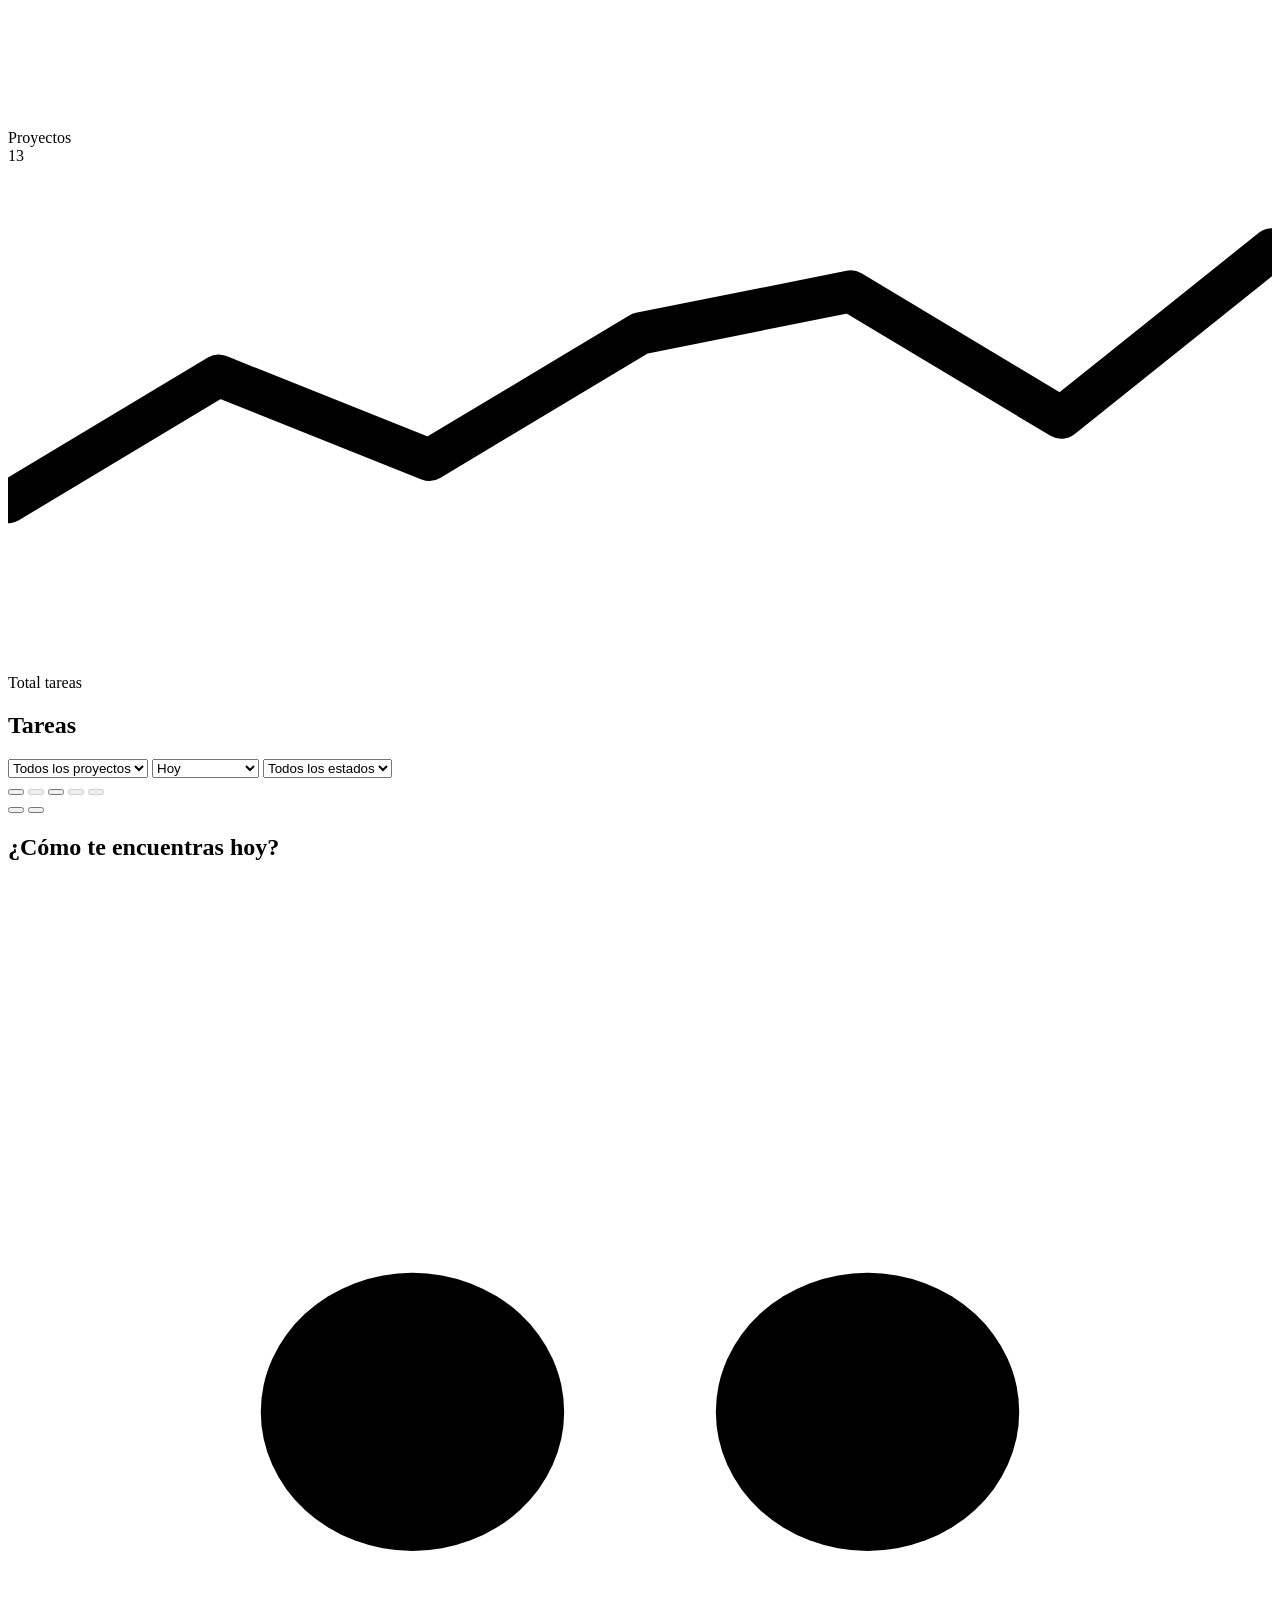
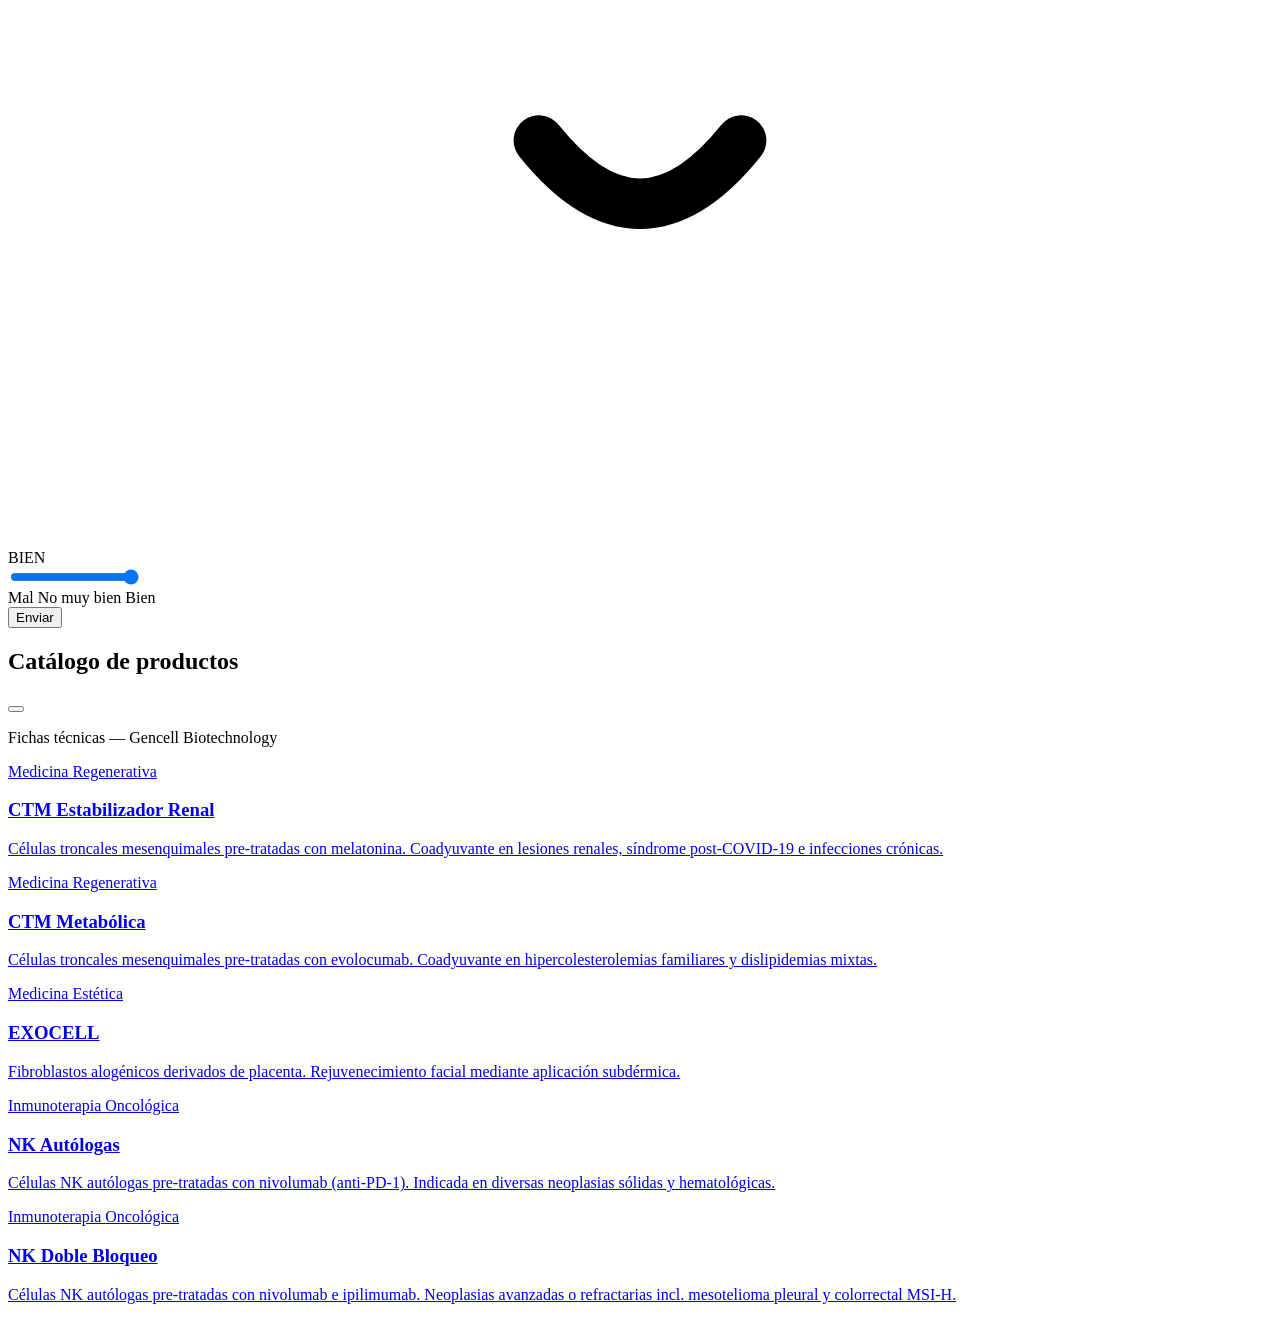
==== commit fd3d061b: "feat: catalog overlay with PDF fichas técnicas (v4.14.4) - 5-card grid catalog accessible from book " ====
--- a/ABBE/static/index.html
+++ b/ABBE/static/index.html
@@ -14,18 +14,18 @@
     <link rel="stylesheet" href="https://cdn.jsdelivr.net/npm/@phosphor-icons/web@2.1.2/src/bold/style.css">
     <link rel="stylesheet" href="https://cdn.jsdelivr.net/npm/@phosphor-icons/web@2.1.2/src/fill/style.css">
     <!-- Estilos -->
-    <link rel="stylesheet" href="/static/style.css?v=4.14.3">
+    <link rel="stylesheet" href="/static/style.css?v=4.14.4">
     <!-- Favicon y iconos para iOS/Android/Windows/Mac -->
-    <link rel="icon" type="image/png" sizes="16x16" href="/static/favicon-16x16.png?v=4.14.3">
-    <link rel="icon" type="image/png" sizes="32x32" href="/static/favicon-32x32.png?v=4.14.3">
-    <link rel="icon" type="image/png" sizes="48x48" href="/static/favicon-48x48.png?v=4.14.3">
-    <link rel="apple-touch-icon" href="/static/apple-touch-icon.png?v=4.14.3">
-    <link rel="apple-touch-icon" sizes="152x152" href="/static/apple-touch-icon-152x152.png?v=4.14.3">
-    <link rel="apple-touch-icon" sizes="167x167" href="/static/apple-touch-icon-167x167.png?v=4.14.3">
-    <link rel="apple-touch-icon" sizes="180x180" href="/static/apple-touch-icon-180x180.png?v=4.14.3">
-    <meta name="msapplication-TileImage" content="/static/mstile-150x150.png?v=4.14.3">
+    <link rel="icon" type="image/png" sizes="16x16" href="/static/favicon-16x16.png?v=4.14.4">
+    <link rel="icon" type="image/png" sizes="32x32" href="/static/favicon-32x32.png?v=4.14.4">
+    <link rel="icon" type="image/png" sizes="48x48" href="/static/favicon-48x48.png?v=4.14.4">
+    <link rel="apple-touch-icon" href="/static/apple-touch-icon.png?v=4.14.4">
+    <link rel="apple-touch-icon" sizes="152x152" href="/static/apple-touch-icon-152x152.png?v=4.14.4">
+    <link rel="apple-touch-icon" sizes="167x167" href="/static/apple-touch-icon-167x167.png?v=4.14.4">
+    <link rel="apple-touch-icon" sizes="180x180" href="/static/apple-touch-icon-180x180.png?v=4.14.4">
+    <meta name="msapplication-TileImage" content="/static/mstile-150x150.png?v=4.14.4">
     <meta name="msapplication-TileColor" content="#667eea">
-    <link rel="manifest" href="/static/manifest.json?v=4.14.3">
+    <link rel="manifest" href="/static/manifest.json?v=4.14.4">
     <meta name="apple-mobile-web-app-capable" content="yes">
     <meta name="apple-mobile-web-app-status-bar-style" content="black-translucent">
     <meta name="apple-mobile-web-app-title" content="Abbe">
@@ -80,7 +80,7 @@
                     <img src="/static/prisma-logo.svg" alt="Prisma Consul" class="login-footer__logo">
                     <span class="login-footer__company">Prisma Consul</span>
                     <span class="login-footer__copyright">© 2026 Todos los derechos reservados</span>
-                    <span class="login-footer__version">Versión 4.14.3</span>
+                    <span class="login-footer__version">Versión 4.14.4</span>
                 </footer>
             </div>
         </main>
@@ -477,6 +477,56 @@
         </div>
     </div>
 
+    <!-- ============================================
+             CATALOG OVERLAY
+             ============================================ -->
+        <div class="catalog-overlay hidden" id="catalog-overlay" role="dialog" aria-modal="true" aria-label="Catálogo de productos">
+            <div class="catalog-overlay__topbar">
+                <h2 class="catalog-overlay__title">Catálogo de productos</h2>
+                <button class="catalog-overlay__close" id="catalog-close-btn" title="Cerrar" aria-label="Cerrar">
+                    <i class="ph ph-x"></i>
+                </button>
+            </div>
+            <p class="catalog-overlay__subtitle">Fichas técnicas — Gencell Biotechnology</p>
+
+            <div class="catalog-grid">
+                <a class="catalog-card" href="/static/FICHA%20CTM%20estabilizador%20renal.pdf" target="_blank">
+                    <div class="catalog-card__icon"><i class="ph ph-drop-half-bottom"></i></div>
+                    <span class="catalog-card__label">Medicina Regenerativa</span>
+                    <h3 class="catalog-card__name">CTM Estabilizador Renal</h3>
+                    <p class="catalog-card__desc">Células troncales mesenquimales pre-tratadas con melatonina. Coadyuvante en lesiones renales, síndrome post-COVID-19 e infecciones crónicas.</p>
+                </a>
+
+                <a class="catalog-card" href="/static/FICHA%20CTM%20metabolica.pdf" target="_blank">
+                    <div class="catalog-card__icon"><i class="ph ph-pulse"></i></div>
+                    <span class="catalog-card__label">Medicina Regenerativa</span>
+                    <h3 class="catalog-card__name">CTM Metabólica</h3>
+                    <p class="catalog-card__desc">Células troncales mesenquimales pre-tratadas con evolocumab. Coadyuvante en hipercolesterolemias familiares y dislipidemias mixtas.</p>
+                </a>
+
+                <a class="catalog-card" href="/static/FICHA%20FIBROBLASTOS%20exocell.pdf" target="_blank">
+                    <div class="catalog-card__icon"><i class="ph ph-sparkle"></i></div>
+                    <span class="catalog-card__label">Medicina Estética</span>
+                    <h3 class="catalog-card__name">EXOCELL</h3>
+                    <p class="catalog-card__desc">Fibroblastos alogénicos derivados de placenta. Rejuvenecimiento facial mediante aplicación subdérmica.</p>
+                </a>
+
+                <a class="catalog-card" href="/static/FICHA%20NKS%20natural%20killer%20autologa.pdf" target="_blank">
+                    <div class="catalog-card__icon"><i class="ph ph-shield-check"></i></div>
+                    <span class="catalog-card__label">Inmunoterapia Oncológica</span>
+                    <h3 class="catalog-card__name">NK Autólogas</h3>
+                    <p class="catalog-card__desc">Células NK autólogas pre-tratadas con nivolumab (anti-PD-1). Indicada en diversas neoplasias sólidas y hematológicas.</p>
+                </a>
+
+                <a class="catalog-card" href="/static/FICHA%20NKS%20natural%20killer%20DB%20autologa.pdf" target="_blank">
+                    <div class="catalog-card__icon"><i class="ph ph-shield-plus"></i></div>
+                    <span class="catalog-card__label">Inmunoterapia Oncológica</span>
+                    <h3 class="catalog-card__name">NK Doble Bloqueo</h3>
+                    <p class="catalog-card__desc">Células NK autólogas pre-tratadas con nivolumab e ipilimumab. Neoplasias avanzadas o refractarias incl. mesotelioma pleural y colorrectal MSI-H.</p>
+                </a>
+            </div>
+        </div>
+
     <!-- Markdown rendering -->
     <script src="https://cdn.jsdelivr.net/npm/marked@17.0.1/lib/marked.umd.js"></script>
     <script src="https://cdn.jsdelivr.net/npm/dompurify@3.3.1/dist/purify.min.js"></script>
@@ -488,7 +538,7 @@
     <!-- HTML to Canvas (infographic PNG export) -->
     <script src="https://cdn.jsdelivr.net/npm/html2canvas@1.4.1/dist/html2canvas.min.js"></script>
     <!-- Orb 3D Canvas -->
-    <script src="/static/orb.js?v=4.14.3"></script>
-    <script src="/static/app.js?v=4.14.3"></script>
+    <script src="/static/orb.js?v=4.14.4"></script>
+    <script src="/static/app.js?v=4.14.4"></script>
 </body>
 </html>
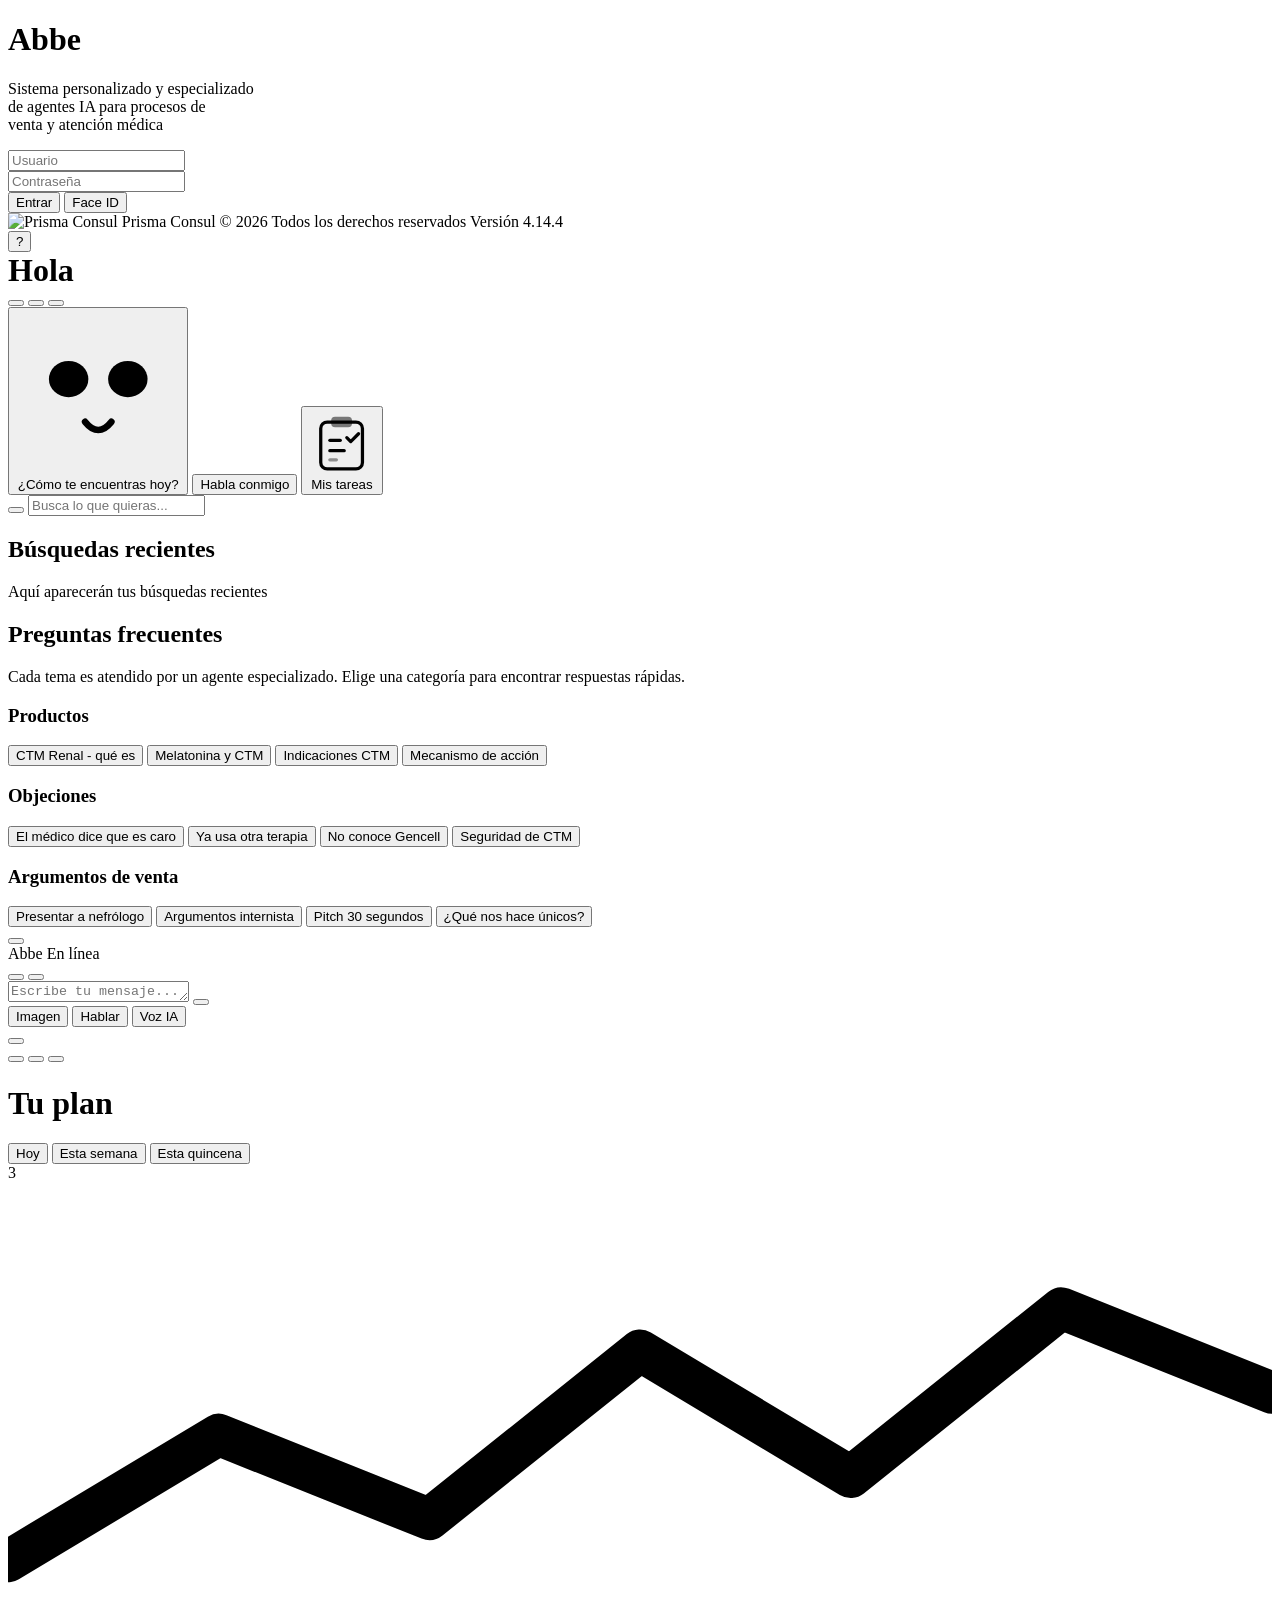
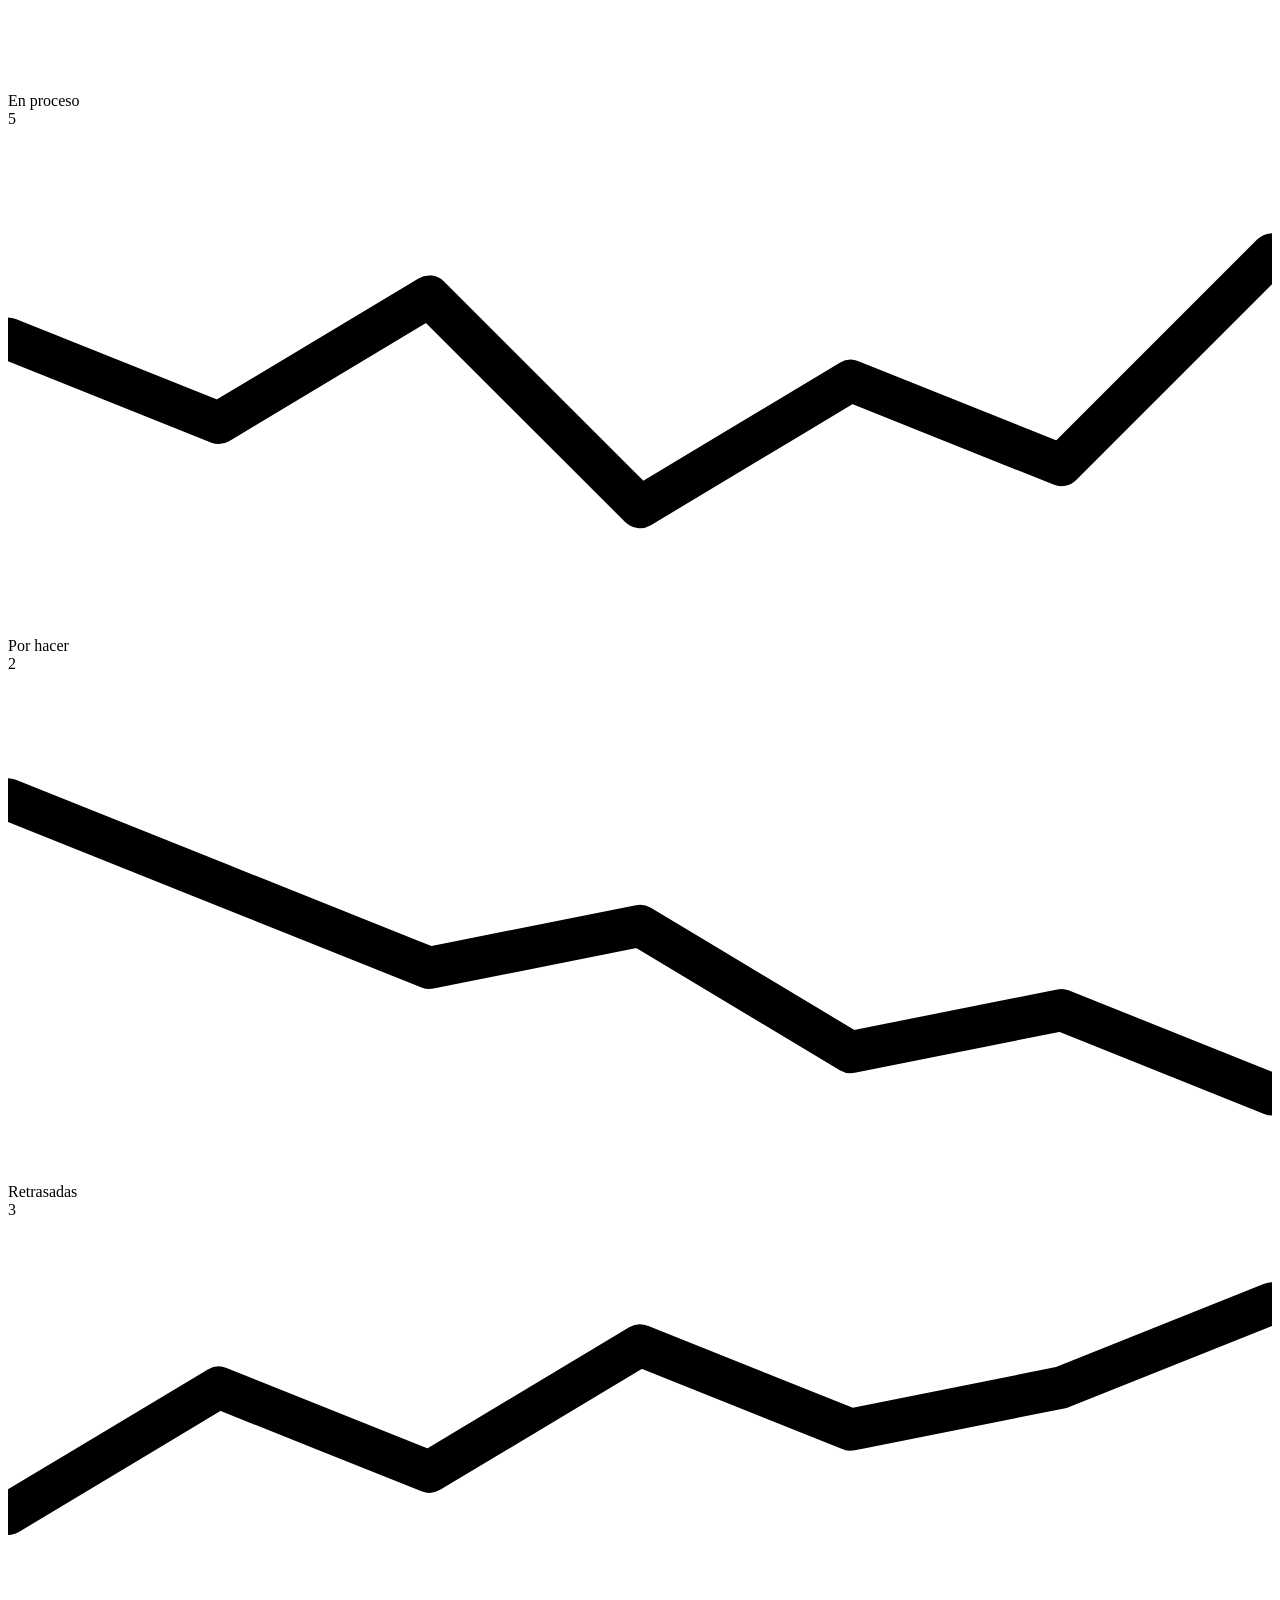
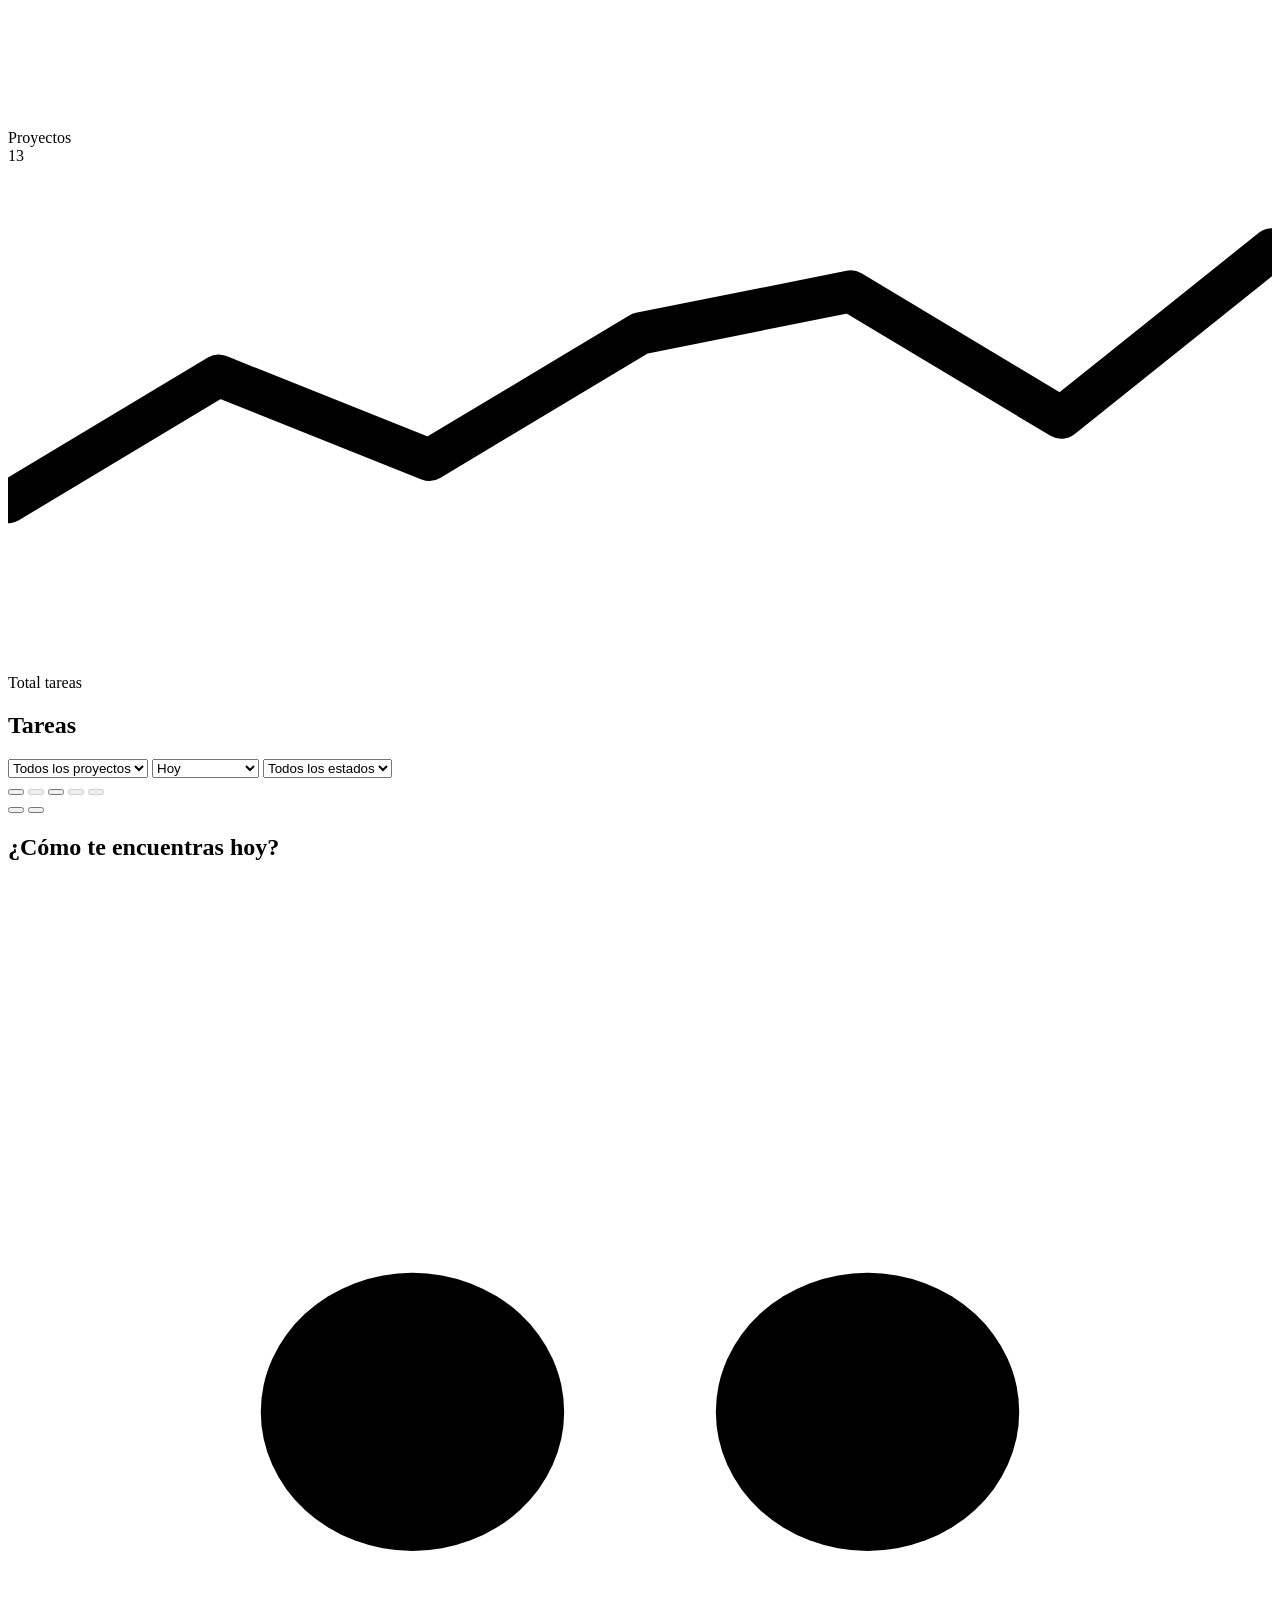
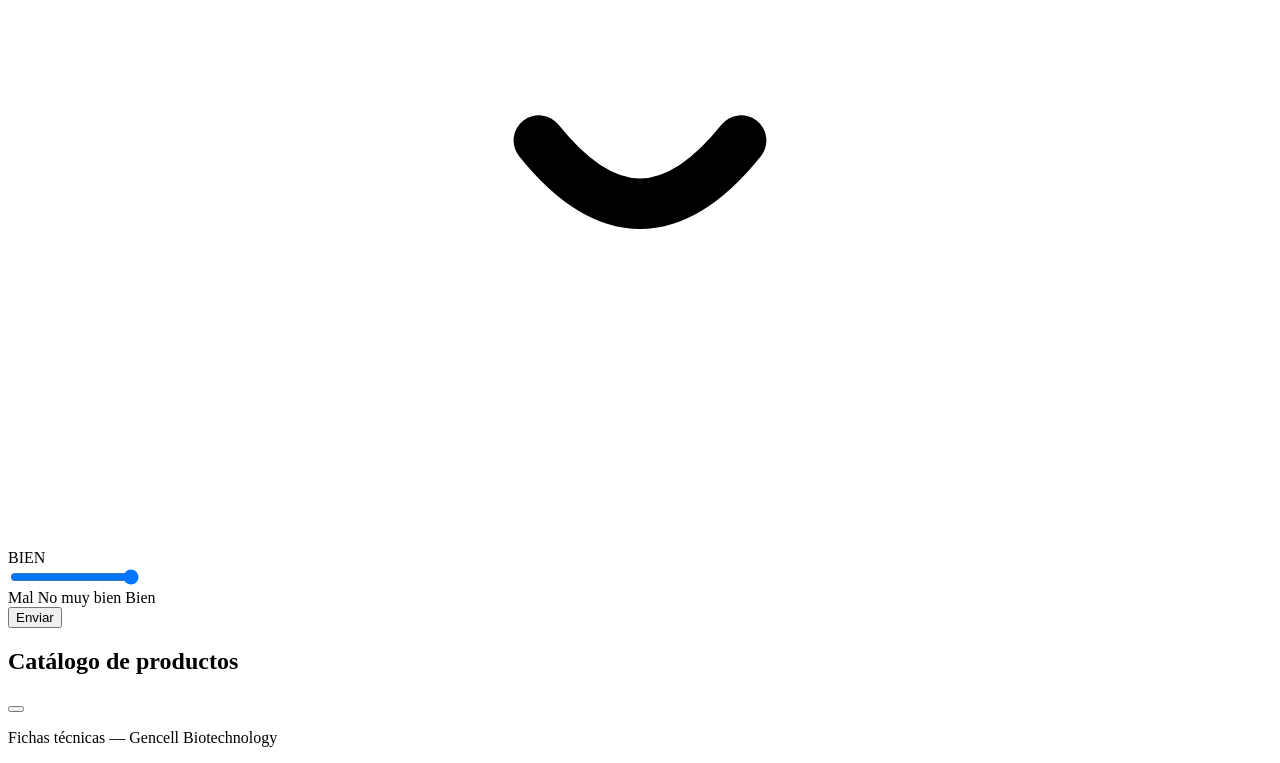
==== commit bb84dd5a: "feat: RAG robustness + pharma compliance + catalog SSoT (v4.15.0–v4.16.0) - Add Q&A #105 (catalog ov" ====
--- a/ABBE/static/index.html
+++ b/ABBE/static/index.html
@@ -489,41 +489,8 @@
             </div>
             <p class="catalog-overlay__subtitle">Fichas técnicas — Gencell Biotechnology</p>
 
-            <div class="catalog-grid">
-                <a class="catalog-card" href="/static/FICHA%20CTM%20estabilizador%20renal.pdf" target="_blank">
-                    <div class="catalog-card__icon"><i class="ph ph-drop-half-bottom"></i></div>
-                    <span class="catalog-card__label">Medicina Regenerativa</span>
-                    <h3 class="catalog-card__name">CTM Estabilizador Renal</h3>
-                    <p class="catalog-card__desc">Células troncales mesenquimales pre-tratadas con melatonina. Coadyuvante en lesiones renales, síndrome post-COVID-19 e infecciones crónicas.</p>
-                </a>
-
-                <a class="catalog-card" href="/static/FICHA%20CTM%20metabolica.pdf" target="_blank">
-                    <div class="catalog-card__icon"><i class="ph ph-pulse"></i></div>
-                    <span class="catalog-card__label">Medicina Regenerativa</span>
-                    <h3 class="catalog-card__name">CTM Metabólica</h3>
-                    <p class="catalog-card__desc">Células troncales mesenquimales pre-tratadas con evolocumab. Coadyuvante en hipercolesterolemias familiares y dislipidemias mixtas.</p>
-                </a>
-
-                <a class="catalog-card" href="/static/FICHA%20FIBROBLASTOS%20exocell.pdf" target="_blank">
-                    <div class="catalog-card__icon"><i class="ph ph-sparkle"></i></div>
-                    <span class="catalog-card__label">Medicina Estética</span>
-                    <h3 class="catalog-card__name">EXOCELL</h3>
-                    <p class="catalog-card__desc">Fibroblastos alogénicos derivados de placenta. Rejuvenecimiento facial mediante aplicación subdérmica.</p>
-                </a>
-
-                <a class="catalog-card" href="/static/FICHA%20NKS%20natural%20killer%20autologa.pdf" target="_blank">
-                    <div class="catalog-card__icon"><i class="ph ph-shield-check"></i></div>
-                    <span class="catalog-card__label">Inmunoterapia Oncológica</span>
-                    <h3 class="catalog-card__name">NK Autólogas</h3>
-                    <p class="catalog-card__desc">Células NK autólogas pre-tratadas con nivolumab (anti-PD-1). Indicada en diversas neoplasias sólidas y hematológicas.</p>
-                </a>
-
-                <a class="catalog-card" href="/static/FICHA%20NKS%20natural%20killer%20DB%20autologa.pdf" target="_blank">
-                    <div class="catalog-card__icon"><i class="ph ph-shield-plus"></i></div>
-                    <span class="catalog-card__label">Inmunoterapia Oncológica</span>
-                    <h3 class="catalog-card__name">NK Doble Bloqueo</h3>
-                    <p class="catalog-card__desc">Células NK autólogas pre-tratadas con nivolumab e ipilimumab. Neoplasias avanzadas o refractarias incl. mesotelioma pleural y colorrectal MSI-H.</p>
-                </a>
+            <div class="catalog-grid" id="catalog-grid">
+                <!-- Renderizado dinámicamente desde /api/catalog (single source of truth: catalog.json) -->
             </div>
         </div>
 
